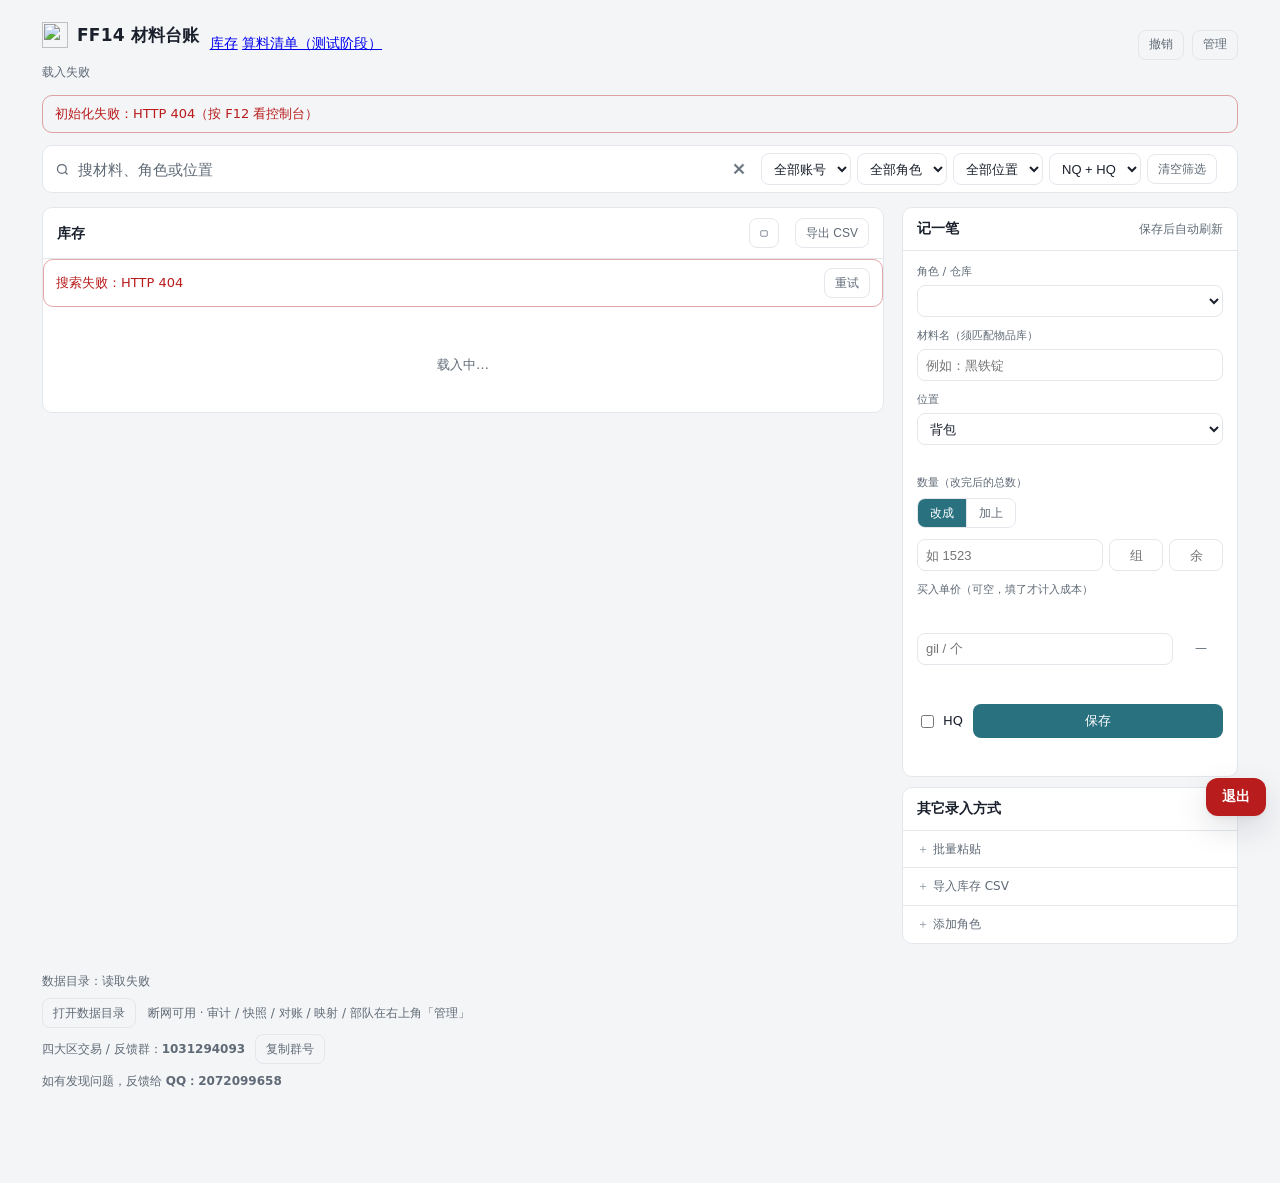
==== static/index.html @ bcb07122 "初始提交：v0.12.3" ====
<!DOCTYPE html>
<html lang="zh-CN">
<head>
<meta charset="utf-8" />
<meta name="viewport" content="width=device-width, initial-scale=1" />
<title>FF14 材料台账</title>
<link rel="icon" type="image/svg+xml" href="/logo-16.svg">
<link rel="alternate icon" href="/favicon.ico" sizes="16x16 32x32 48x48">
<style>
  :root {
    --bg: #f4f5f7;
    --panel: #ffffff;
    --panel-2: #eef1f4;
    --text: #1a202c;
    --muted: #5f6a76;
    --line: #e3e7ec;
    --accent: #2a7180;
    --accent-soft: #e9f3f5;
    --warn: #b45309;
    --warn-bg: #fdf5e9;
    --danger: #b91c1c;
    --ok: #15803d;
    --radius: 10px;
    --pop: 0 12px 32px rgba(15, 23, 42, .13), 0 2px 6px rgba(15, 23, 42, .06);
  }
  @media (prefers-color-scheme: dark) {
    :root {
      --bg: #111418;
      --panel: #181d23;
      --panel-2: #20262e;
      --text: #e7ebf0;
      --muted: #98a3b0;
      --line: #2a323b;
      --accent: #63b6c6;
      --accent-soft: #1c3138;
      --warn: #eab069;
      --warn-bg: #2b2318;
      --danger: #f2777a;
      --ok: #5cc98a;
      --pop: 0 14px 36px rgba(0, 0, 0, .55);
    }
  }

  button:focus-visible, summary:focus-visible, a:focus-visible {
    outline: 2px solid color-mix(in srgb, var(--accent) 70%, transparent);
    outline-offset: 2px;
  }

  * { box-sizing: border-box; }
  [hidden] { display: none !important; }
  html, body { margin: 0; }
  body {
    background: var(--bg); color: var(--text);
    font: 14px/1.55 "Microsoft YaHei", "微软雅黑", "PingFang SC", "Noto Sans CJK SC", system-ui, sans-serif;
    -webkit-font-smoothing: antialiased;
  }
  .wrap { max-width: 1240px; margin: 0 auto; padding: 22px 22px 90px; }

  /* ── header ─────────────────────────────────────── */
  .top { display: flex; align-items: baseline; gap: 10px; }
  .brand { display: inline-flex; align-items: center; gap: 9px; }
  .brand img { display: block; }
  .top h1 { font-size: 17px; font-weight: 650; margin: 0; letter-spacing: .2px; }
  .ver { font-size: 12px; color: var(--muted); }
  .top-actions { margin-left: auto; display: flex; gap: 8px; }
  .stats { font-size: 12px; color: var(--muted); margin: 3px 0 14px; }

  .banner {
    display: flex; align-items: center; gap: 12px; flex-wrap: wrap;
    background: var(--warn-bg); color: var(--warn);
    border: 1px solid color-mix(in srgb, var(--warn) 26%, transparent);
    border-radius: var(--radius); padding: 8px 12px; font-size: 13px; margin-bottom: 12px;
  }
  .banner button { margin-left: auto; }
  .banner.err { background: transparent; color: var(--danger);
    border-color: color-mix(in srgb, var(--danger) 38%, transparent); }

  /* ── command bar ────────────────────────────────── */
  .cmd {
    display: flex; flex-wrap: wrap; align-items: center; gap: 10px;
    background: var(--panel); border: 1px solid var(--line);
    border-radius: var(--radius); padding: 7px 10px 7px 12px;
  }
  .cmd .q { flex: 1 1 260px; display: flex; align-items: center; gap: 8px; min-width: 0; }
  .cmd .q svg { flex: 0 0 auto; color: var(--muted); }
  .cmd .q input {
    flex: 1; min-width: 0; border: 0; outline: 0; background: transparent;
    color: var(--text); font-size: 15px; padding: 6px 0;
  }
  .cmd .q input::placeholder { color: var(--muted); }
  .clear { border: 0; background: transparent; color: var(--muted); cursor: pointer;
    font-size: 15px; line-height: 1; padding: 4px; }
  .clear:hover { color: var(--text); }

  select, input[type=text], input[type=number], input[type=date], textarea {
    background: var(--panel); color: var(--text);
    border: 1px solid var(--line); border-radius: 8px;
    padding: 5px 8px; font-size: 13px; outline: none; height: 32px;
  }
  textarea { height: auto; line-height: 1.6; }
  select:focus, input:focus, textarea:focus { border-color: var(--accent); }
  .filters { display: flex; gap: 6px; align-items: center; flex-wrap: wrap; }
  .chip-hint { font-size: 12px; color: var(--muted); margin-left: auto; white-space: nowrap;
    font-variant-numeric: tabular-nums; }

  /* ── layout ─────────────────────────────────────── */
  .layout {
    display: grid; grid-template-columns: minmax(0, 1fr) 336px;
    gap: 18px; align-items: start; margin-top: 14px;
  }
  @media (max-width: 1120px) {
    .layout { grid-template-columns: minmax(0, 1fr); }
    .side { order: -1; }
  }

  .panel {
    background: var(--panel); border: 1px solid var(--line);
    border-radius: var(--radius); overflow: hidden;
  }
  .panel > .hd {
    display: flex; align-items: center; gap: 8px;
    padding: 10px 14px; border-bottom: 1px solid var(--line);
    font-size: 12px; color: var(--muted);
  }
  .panel > .hd b { font-size: 14px; color: var(--text); font-weight: 650; }
  .panel > .hd button { margin-left: auto; }

  .sub-hd { display: none; }

  /* 库存行：默认一行一个（两行卡片） */
  .cols-head { display: none; }
  .item-row {
    display: grid;
    grid-template-columns: minmax(0, 1fr) auto auto auto;
    grid-template-areas:
      "who who who qty"
      "loc hq age acts";
    gap: 3px 10px;
    align-items: center;
    padding: 9px 14px 10px;
  }
  .item-row .who {
    grid-area: who; font-size: 13px;
    overflow: hidden; text-overflow: ellipsis; white-space: nowrap;
  }
  .item-row > span:nth-child(2) { grid-area: loc; font-size: 12px; color: var(--muted); }
  .item-row .qty { grid-area: qty; justify-self: end; }
  .item-row > span:nth-child(4) { grid-area: hq; }
  .item-row > span:nth-child(5) { grid-area: age; font-size: 11px; justify-self: end; }
  .item-row .acts { grid-area: acts; justify-self: end; }
  .item-row.take-row { display: block; }

  /* 两栏模式：瀑布流，一排放两个材料 */
  body.layout-two #results {
    columns: 2; column-gap: 12px;
  }
  body.layout-two #results > .sub-hd,
  body.layout-two #results > .ops-legend,
  body.layout-two #results > .load-more,
  body.layout-two #results > .empty,
  body.layout-two #results > .char-row { column-span: all; }
  body.layout-two #results > .item {
    break-inside: avoid;
    margin: 0 0 12px;
  }
  body.layout-two .item {
    border: 1px solid var(--line); border-radius: 12px;
    overflow: hidden; background: var(--panel);
    display: flex; flex-direction: column;
  }
  body.layout-two .item-hd {
    flex-wrap: nowrap; height: 58px; overflow: hidden; align-items: center;
  }
  body.layout-two .item-hd .item-name {
    flex: 0 0 auto; white-space: nowrap;
  }
  body.layout-two .item-hd .cost-note {
    flex: 1 1 auto; min-width: 0; white-space: nowrap;
    overflow: hidden; text-overflow: ellipsis;
  }
  body.layout-two .item-hd .sum { flex: 0 0 auto; }
  body.layout-two .item-row { padding: 8px 12px; }
  body.layout-two .item-row .acts .mini { padding: 2px 6px; margin-left: 4px; }
  body.layout-two .item-row .qty b { font-size: 13px; }
  body.layout-two .item-name { font-size: 13px; }

  .item { border-bottom: 1px solid var(--line); }
  .item:last-child { border-bottom: 0; }

  .item-hd {
    display: flex; align-items: center; gap: 8px; padding: 9px 14px 8px;
    background: color-mix(in srgb, var(--panel-2) 52%, var(--panel));
  }
  .item-name { font-size: 14px; font-weight: 650; letter-spacing: .01em; white-space: nowrap; flex: 0 0 auto; max-width: 100%; }
  .icon { display: none; width: 28px; height: 28px; border-radius: 6px; flex: 0 0 auto; object-fit: cover; }
  .icon[src]:not([src=""]) { display: block; }

  .idchip {
    font-size: 11px; color: var(--muted); font-variant-numeric: tabular-nums;
    cursor: pointer; border-bottom: 1px dashed transparent; padding: 0 1px;
  }
  .idchip:hover { color: var(--accent); border-color: var(--accent); }
  .aliasbadge {
    font-size: 11px; color: var(--muted); background: transparent;
    border: 1px solid var(--line); border-radius: 999px; padding: 0 6px; line-height: 17px;
  }
  .badge {
    font-size: 11px; padding: 0 6px; line-height: 17px; border-radius: 999px;
    background: var(--accent-soft); color: var(--accent);
    border: 1px solid color-mix(in srgb, var(--accent) 28%, transparent);
  }
  .badge.nq { color: var(--muted); background: transparent; border-color: var(--line); }

  .sum { margin-left: auto; display: flex; flex-direction: column; align-items: flex-end; line-height: 1.15; }
  .sum b { font-size: 21px; font-weight: 650; letter-spacing: -.01em; font-variant-numeric: tabular-nums; }
  .sum i { font-size: 11px; font-style: normal; color: var(--muted); font-variant-numeric: tabular-nums; }

  .item-row { padding: 6px 14px; font-size: 14px; border-top: 1px solid var(--line); }
  .item-row:hover { background: color-mix(in srgb, var(--panel-2) 42%, var(--panel)); }
  .item-row .who { overflow: hidden; text-overflow: ellipsis; white-space: nowrap; }
  .tag-acc { color: var(--muted); font-size: 11px; }

  .qty { display: flex; flex-direction: column; align-items: flex-end; line-height: 1.2; min-width: 0; }
  .qty b { font-size: 14px; font-weight: 650; font-variant-numeric: tabular-nums; }
  .qty i { font-size: 11px; font-style: normal; color: var(--muted); font-variant-numeric: tabular-nums; }

  .stale { color: var(--warn); font-weight: 600; }
  .muted { color: var(--muted); }
  .nowrap { white-space: nowrap; }

  .acts { text-align: right; white-space: nowrap; }
  .item-row .acts { opacity: 1; }
  /* 删：常显，但保持克制；悬停才转淡红，点过一次进入待确认时整颗变红 */
  .item-row .acts .mini[data-del] { opacity: 1; }
  .item-row .acts .mini[data-del]:hover {
    color: var(--danger);
    border-color: color-mix(in srgb, var(--danger) 45%, transparent);
    background: color-mix(in srgb, var(--danger) 10%, transparent);
  }
  .item-row .acts .mini[data-del].danger {
    color: var(--danger);
    border-color: color-mix(in srgb, var(--danger) 55%, transparent);
    background: color-mix(in srgb, var(--danger) 14%, transparent);
  }
  button.mini {
    background: transparent; color: var(--muted); border: 1px solid var(--line);
    border-radius: 6px; padding: 2px 7px; font-size: 12px; line-height: 1.45;
    cursor: pointer; margin-left: 4px;
  }
  button.mini:hover { color: var(--text); border-color: color-mix(in srgb, var(--text) 24%, transparent); }
  button.mini.danger { color: var(--danger); border-color: color-mix(in srgb, var(--danger) 40%, transparent); }

  /* 行内动作：取是这一行的主操作（淡色块），改保持可读，删悬停才出 */
  .item-row .acts .mini {
    color: var(--text); background: var(--panel); border-color: var(--line);
    padding: 2px 7px; height: 26px; margin-left: 4px; font-weight: 500;
  }
  .item-row .acts .mini[data-take] {
    color: var(--accent); font-weight: 600;
    background: var(--accent-soft);
    border-color: color-mix(in srgb, var(--accent) 32%, transparent);
  }
  .item-row .acts .mini:hover {
    color: var(--accent); border-color: var(--accent); background: var(--accent-soft);
  }

  /* inline take editor (created by JS) */
  .item-row.take-row {
    display: flex; flex-wrap: wrap; gap: 10px; align-items: center;
    padding: 10px 14px; background: color-mix(in srgb, var(--panel-2) 60%, var(--panel));
  }
  .take-row .qty-row { display: flex; gap: 6px; align-items: center; }
  .take-row .qty-row input { width: 96px; }
  .take-row .qty-row input.qty-mini { width: 56px; text-align: center; }
  .take-row .acts { margin-left: auto; }
  .item-row.take-row { display: block; }
  .take-line1, .take-line2 { display: flex; flex-wrap: wrap; gap: 10px; align-items: center; }
  .take-line2 { margin-top: 8px; }
  .take-line2 input { flex: 1 1 220px; min-width: 180px; }

  .empty { padding: 34px 16px; text-align: center; color: var(--muted); font-size: 13px; line-height: 1.9; }
  .empty b { color: var(--text); }
  .suggest { display: flex; gap: 6px; flex-wrap: wrap; justify-content: center; margin-top: 12px; }
  .suggest button {
    background: var(--panel-2); color: var(--text); border: 1px solid var(--line);
    border-radius: 999px; padding: 4px 12px; cursor: pointer; font-size: 12px;
  }

  /* ── right column ───────────────────────────────── */
  .side { display: flex; flex-direction: column; gap: 10px; position: sticky; top: 14px; }
  .card { background: var(--panel); border: 1px solid var(--line); border-radius: var(--radius); }
  .card-hd {
    display: flex; align-items: center; gap: 8px;
    padding: 10px 14px; border-bottom: 1px solid var(--line);
  }
  .card-hd b { font-size: 14px; font-weight: 650; }
  .card-hd .chip-hint { margin-left: auto; }
  .form { display: flex; flex-direction: column; gap: 10px; padding: 12px 14px 14px; }
  .field { display: flex; flex-direction: column; gap: 5px; min-width: 0; }
  .field > label { font-size: 11px; color: var(--muted); }
  .field input, .field select { width: 100%; }
  .qty-row { display: flex; gap: 6px; align-items: center; }
  .qty-mode {
    display: inline-flex; align-self: flex-start; margin: 2px 0 6px;
    border: 1px solid var(--line); border-radius: 8px; overflow: hidden;
  }
  .qty-mode button {
    height: 28px; padding: 0 12px; border: 0; border-radius: 0;
    background: var(--panel); color: var(--muted); font-size: 12px; cursor: pointer;
  }
  .qty-mode button + button { border-left: 1px solid var(--line); }
  .qty-mode button.on { background: var(--accent); color: #fff; }
  .loc-row { display: flex; gap: 6px; align-items: center; }
  .loc-row select { flex: 1 1 auto; min-width: 0; }
  .loc-del {
    flex: 0 0 auto; height: 30px; padding: 0 10px;
    border: 1px solid var(--line); border-radius: 8px;
    background: var(--panel); color: var(--muted); font-size: 12px;
    cursor: pointer; transition: color .12s, border-color .12s, background .12s;
  }
  .loc-del:hover {
    color: var(--danger); border-color: var(--danger);
    background: color-mix(in srgb, var(--danger) 8%, transparent);
  }
  .loc-del[data-armed="1"] {
    color: #fff; background: var(--danger); border-color: var(--danger);
  }
  .qty-row input:first-child { flex: 1 1 auto; min-width: 0; }
  input.qty-mini { flex: 0 0 54px; width: 54px; text-align: center; padding-left: 4px; padding-right: 4px; }
  .row-2 { display: flex; align-items: center; gap: 10px; }
  .check { display: flex; gap: 6px; align-items: center; font-size: 13px; }
  .check input { width: auto; height: auto; }
  .hintline { font-size: 11px; color: var(--muted); min-height: 14px; line-height: 1.6; overflow-wrap: anywhere; }
  .hintline.warn { color: var(--warn); }
  .cost-preview {
    font-size: 12px; color: var(--muted); white-space: nowrap;
    font-variant-numeric: tabular-nums;
  }
  .cost-preview.ok { color: var(--text); }
  .cost-preview.bad { color: var(--warn); }
  .cost-note { font-size: 11px; color: var(--muted); font-variant-numeric: tabular-nums; cursor: pointer; }
  .cost-note:hover { text-decoration: underline; text-underline-offset: 2px; }
  .cost-note b { color: var(--accent); font-weight: 650; }
  .cost-note.empty { color: var(--muted); opacity: 1; }
  .safety-row { display: flex; gap: 8px; align-items: center; flex-wrap: wrap; padding: 8px 0; border-top: 1px solid var(--line); }
  .safety-row:first-child { border-top: 0; }
  .safety-row .s-nm { flex: 1 1 150px; min-width: 0; overflow: hidden; text-overflow: ellipsis; white-space: nowrap; }
  .safety-row .s-qty { color: var(--muted); font-variant-numeric: tabular-nums; white-space: nowrap; }
  .safety-row input { width: 88px; text-align: right; }
  .safety-empty { color: var(--muted); padding: 12px 0; }
  .safety-tag { font-size: 11px; padding: 0 6px; border-radius: 999px; border: 1px solid currentColor; white-space: nowrap; }
  .safety-tag.empty { color: var(--danger); }
  .safety-tag.low { color: var(--warn); }
  .safety-tag.ok { color: var(--ok); }
  .cost-edit input {
    width: 66px; height: 22px; padding: 0 5px; text-align: right;
    font: inherit; font-size: 11px; border-radius: 5px;
    border: 1px solid var(--accent); background: var(--panel); color: var(--text);
  }

  /* 买入批次明细（材料头展开） */
  .batch-row {
    background: color-mix(in srgb, var(--panel-2) 36%, var(--panel));
    border-top: 1px solid var(--line);
  }
  .batch-line {
    display: grid; grid-template-columns: 92px minmax(0, 1fr) 130px 108px 44px;
    gap: 10px; align-items: center;
    padding: 6px 14px 6px 30px; font-size: 13px;
    border-top: 1px solid color-mix(in srgb, var(--line) 60%, transparent);
  }
  .batch-line:first-child { border-top: 0; }
  .batch-date { color: var(--muted); font-variant-numeric: tabular-nums; }
  .batch-qty { font-variant-numeric: tabular-nums; }
  .batch-sum { text-align: right; font-variant-numeric: tabular-nums; color: var(--accent); }
  .batch-where { font-size: 12px; overflow: hidden; text-overflow: ellipsis; white-space: nowrap; }
  .batch-line .mini { margin-left: 0; }

  /* 买入批次明细（材料头展开） */
  .batch-row {
    background: color-mix(in srgb, var(--panel-2) 36%, var(--panel));
    border-top: 1px solid var(--line);
  }
  .batch-line {
    display: grid; grid-template-columns: 92px minmax(0, 1fr) 130px 108px 44px;
    gap: 10px; align-items: center;
    padding: 6px 14px 6px 30px; font-size: 13px;
    border-top: 1px solid color-mix(in srgb, var(--line) 60%, transparent);
  }
  .batch-line:first-child { border-top: 0; }
  .batch-date { color: var(--muted); font-variant-numeric: tabular-nums; }
  .batch-qty { font-variant-numeric: tabular-nums; }
  .batch-sum { text-align: right; font-variant-numeric: tabular-nums; color: var(--accent); }
  .batch-where { font-size: 12px; overflow: hidden; text-overflow: ellipsis; white-space: nowrap; }
  .batch-line .mini { margin-left: 0; }

  button.primary {
    background: var(--accent); color: #fff; border: 0; border-radius: 8px;
    padding: 0 16px; cursor: pointer; font-size: 13px; height: 34px; flex: 1;
  }
  button.primary:hover { filter: brightness(1.06); }
  button.primary:disabled { opacity: .5; cursor: default; }
  button.ghost {
    background: transparent; color: var(--muted); border: 1px solid var(--line);
    border-radius: 8px; padding: 0 10px; height: 30px; cursor: pointer; font-size: 12px;
  }
  button.ghost:hover { color: var(--text); border-color: color-mix(in srgb, var(--text) 22%, transparent); }

  details.box { border-top: 1px solid var(--line); }
  details.box:first-of-type { border-top: 0; }
  details.box > summary {
    cursor: pointer; padding: 9px 14px; font-size: 12px; color: var(--muted);
    list-style: none;
  }
  details.box > summary::-webkit-details-marker { display: none; }
  details.box > summary::before { content: "＋ "; opacity: .7; }
  details.box[open] > summary { color: var(--text); background: color-mix(in srgb, var(--panel-2) 40%, var(--panel)); }
  details.box > .form, details.box > .form-pad { padding: 12px 14px 14px; }

  /* ── suggestion dropdown ────────────────────────── */
  .sugg-wrap { position: relative; }
  .sugg-list {
    position: absolute; left: 0; right: 0; top: calc(100% + 4px); z-index: 15;
    background: var(--panel); border: 1px solid var(--line); border-radius: 8px;
    box-shadow: var(--pop); max-height: 260px; overflow: auto; display: none;
  }
  .sugg-row { padding: 7px 10px; cursor: pointer; font-size: 13px; display: flex; gap: 8px; align-items: center; }
  .sugg-row:hover, .sugg-row.active { background: color-mix(in srgb, var(--panel-2) 70%, var(--panel)); }
  .sugg-row .sid { margin-left: auto; font-size: 11px; color: var(--muted); font-variant-numeric: tabular-nums; }

  /* ── management drawer ──────────────────────────── */
  .drawer-mask {
    position: fixed; inset: 0; background: rgba(15, 23, 42, .3);
    opacity: 0; pointer-events: none; transition: opacity .16s; z-index: 40;
  }
  body.manage-open .drawer-mask { opacity: 1; pointer-events: auto; }
  .drawer {
    position: fixed; top: 0; right: 0; height: 100vh; width: min(760px, 94vw);
    background: var(--bg); border-left: 1px solid var(--line);
    transform: translateX(101%); transition: transform .18s ease; overflow: auto; z-index: 41;
    padding: 0 20px 40px;
  }
  body.manage-open .drawer { transform: none; }
  .drawer-hd {
    position: sticky; top: 0; z-index: 2; display: flex; align-items: center; gap: 10px;
    padding: 14px 0 12px; background: var(--bg); border-bottom: 1px solid var(--line);
    margin-bottom: 14px;
  }
  .drawer-hd b { font-size: 15px; font-weight: 650; }
  .drawer-hd button { margin-left: auto; }
  .drawer-body > * + * { margin-top: 12px; }
  .drawer .panel { background: var(--panel); }
  .manage-tabs {
    position: sticky; top: 52px; z-index: 2; display: flex; gap: 4px; flex-wrap: wrap;
    padding: 8px 0; margin: 0 0 12px; background: var(--bg); border-bottom: 1px solid var(--line);
  }
  .manage-tabs button {
    height: 32px; padding: 0 14px; border-radius: 999px; border: 1px solid transparent;
    background: transparent; color: var(--muted); font: inherit; font-size: 13px; cursor: pointer;
  }
  .manage-tabs button:hover { background: var(--accent-soft); color: var(--accent); }
  .manage-tabs button.on {
    background: var(--accent-soft); color: var(--accent); border-color: color-mix(in srgb, var(--accent) 28%, transparent);
    font-weight: 600;
  }
  [data-manage-tab][hidden] { display: none !important; }

  /* ── tables / audit ─────────────────────────────── */
  table { width: 100%; border-collapse: collapse; font-size: 14px; }
  th, td { text-align: left; padding: 8px 14px; border-bottom: 1px solid var(--line); }
  th { color: var(--muted); font-weight: 500; font-size: 11px; }
  td.qty, td.num { font-variant-numeric: tabular-nums; font-weight: 650; text-align: right; }
  tr:last-child td { border-bottom: 0; }

  .audit-head, .audit-row {
    display: grid; gap: 10px; align-items: center;
    grid-template-columns: minmax(0, 1.2fr) 100px 100px 84px 84px 108px minmax(0, 1.5fr);
  }
  .audit-head { padding: 7px 14px; font-size: 11px; color: var(--muted); border-bottom: 1px solid var(--line); }
  .audit-row { padding: 8px 14px; font-size: 14px; border-top: 1px solid var(--line); }
  .audit-row:hover { background: color-mix(in srgb, var(--panel-2) 42%, var(--panel)); }
  .audit-row > *:last-child { overflow: hidden; text-overflow: ellipsis; white-space: nowrap; }
  .audit-head .num, .audit-row .num { text-align: right; font-variant-numeric: tabular-nums; }
  .audit-row .net-pos { color: var(--ok); font-weight: 650; }
  .audit-row .net-neg { color: var(--danger); font-weight: 650; }

  /* 最近操作：容器一窄就整行换行，避免文字被挤成一字一列 */
  #log-body > div[data-ledger] { flex-wrap: wrap; row-gap: 2px; }
  #log-body > div[data-ledger] > span:nth-child(4) {
    flex: 1 1 240px !important; min-width: 0; overflow-wrap: anywhere;
  }
  #log-body > div[data-ledger] > span:nth-child(8) { flex: 0 0 auto !important; }
  #log-body > div[data-ledger] > span:nth-child(8):empty { display: none; }

  /* 出库备注：做成小标签，别再用灰字（太不显眼） */
  .ledger-note {
    display: inline-block; max-width: 240px;
    padding: 1px 8px; border-radius: 999px;
    border: 1px solid var(--line);
    background: color-mix(in srgb, var(--panel-2) 65%, var(--panel));
    color: var(--text); font-size: 12px; line-height: 18px;
    white-space: nowrap; overflow: hidden; text-overflow: ellipsis;
    vertical-align: middle;
  }

  /* ── misc panels in drawer ──────────────────────── */
  .form-grid {
    display: grid; grid-template-columns: repeat(auto-fit, minmax(150px, 1fr));
    gap: 10px; padding: 12px 14px; align-items: end;
  }
  .form-grid .field > label { font-size: 11px; color: var(--muted); }
  .hint-field { grid-column: 1 / -1; }
  .key-row { display: flex; gap: 10px; align-items: center; padding: 4px 0; font-size: 13px; }
  .key-row > span:first-child { flex: 1; }
  code.badge { font-family: inherit; }

  .sr-only {
    position: absolute; width: 1px; height: 1px; padding: 0; margin: -1px;
    overflow: hidden; clip: rect(0, 0, 0, 0); white-space: nowrap; border: 0;
  }
  .exit-btn {
    position: fixed; right: 14px; bottom: 84px; z-index: 55;
    padding: 10px 16px; border-radius: 12px; border: 0;
    background: var(--danger); color: #fff; font-size: 14px; font-weight: 700;
    cursor: pointer; box-shadow: var(--pop);
  }
  .exit-btn.armed { background: var(--danger); outline: 2px solid var(--danger); outline-offset: 3px; }
  .exit-btn:disabled { opacity: .7; cursor: default; }
  .toast {
    position: fixed; left: 50%; bottom: 44px; transform: translateX(-50%);
    background: var(--text); color: var(--bg); padding: 8px 16px;
    border-radius: 999px; font-size: 13px; opacity: 0; transition: opacity .2s;
    pointer-events: none; max-width: 88vw; text-align: center; z-index: 60;
    box-shadow: var(--pop);
  }
  .toast.show { opacity: .95; }

  /* ── modals kept from original ──────────────────── */
  .picker-mask {
    position: fixed; inset: 0; background: rgba(0, 0, 0, .35);
    display: none; align-items: center; justify-content: center; z-index: 50;
  }
  .picker-box {
    background: var(--panel); border: 1px solid var(--line); border-radius: var(--radius);
    width: min(560px, 92vw); padding: 14px; box-shadow: var(--pop);
  }
  .picker-title { font-size: 12px; color: var(--muted); margin-bottom: 8px; }
  .picker-row { display: flex; gap: 8px; align-items: center; padding: 7px 8px; border-radius: 8px; cursor: pointer; font-size: 13px; }
  .picker-row:hover { background: color-mix(in srgb, var(--panel-2) 70%, var(--panel)); }
  .picker-hr { margin: 10px 0; border-top: 1px solid var(--line); }
  #picker-list { max-height: 260px; overflow: auto; margin-top: 8px; }

  /* ── 数据急救 ──────────────────────────────────── */
  .guard-path { word-break: break-all; line-height: 1.6; }
  .guard-meta { margin-top: 3px; color: var(--muted); font-size: 12px; }
  .guard { padding: 12px 14px; display: flex; flex-direction: column; gap: 10px; }
  .guard-info { font-size: 12px; color: var(--muted); line-height: 1.9; }
  .guard-info b { color: var(--text); font-weight: 600; }
  .guard-row { display: flex; align-items: center; gap: 10px; flex-wrap: wrap; font-size: 12px; }
  .guard-note {
    font-size: 11px; color: var(--warn); background: var(--warn-bg);
    border: 1px solid color-mix(in srgb, var(--warn) 22%, transparent);
    border-radius: 8px; padding: 7px 10px; line-height: 1.7;
  }
  .guard-preview { border: 1px solid var(--line); border-radius: 8px; overflow: hidden; }
  .guard-preview th, .guard-preview td { padding: 6px 10px; font-size: 12px; }
  .guard-preview td.num, .guard-preview th.num { text-align: right; font-variant-numeric: tabular-nums; }
  .guard-warn-item { padding: 6px 10px; font-size: 12px; color: var(--danger); border-top: 1px solid var(--line); }
  .guard-actions { display: flex; gap: 8px; align-items: center; }
  .guard-actions .primary { flex: 0 0 auto; height: 32px; }
  .guard-actions .ghost { height: 32px; }
  .guard-good { color: var(--ok); }
  .guard-bad { color: var(--danger); }
  button.primary.danger { background: var(--danger); }

  /* ── 部队 ──────────────────────────────────────── */
  .fc-new { display: flex; gap: 8px; padding: 10px 14px; border-top: 1px solid var(--line); flex-wrap: wrap; }
  .fc-new input { flex: 1 1 140px; min-width: 0; }
  .fc-item { border-top: 1px solid var(--line); }
  .fc-item:first-child { border-top: 0; }
  .fc-hd { display: flex; align-items: center; gap: 8px; padding: 9px 14px; font-size: 13px; flex-wrap: wrap; }
  .fc-hd b { font-size: 14px; font-weight: 650; }
  .fc-hd .mini { margin-left: 0; }
  .fc-hd .spacer { margin-left: auto; }
  .fc-members { padding: 0 14px 8px; font-size: 12px; color: var(--muted); }
  .member-chip {
    display: inline-flex; align-items: center; gap: 2px; margin: 0 6px 4px 0;
    padding: 1px 3px 1px 8px; border: 1px solid var(--line); border-radius: 999px;
    font-size: 12px; color: var(--text); background: var(--panel);
  }
  .chip-x {
    border: 0; background: transparent; color: var(--muted); cursor: pointer;
    font-size: 11px; line-height: 1; padding: 2px 3px;
  }
  .chip-x:hover { color: var(--danger); }
  .fc-join { display: flex; gap: 8px; align-items: center; padding: 0 14px 10px; font-size: 12px; }
  .fc-join select { max-width: 220px; }
  .fc-rename { display: flex; gap: 8px; align-items: center; padding: 2px 14px 10px; }
  .fc-rename input { flex: 1 1 160px; }

  .merge-group { border-top: 1px solid var(--line); }
  .merge-group:first-of-type { border-top: 0; }
  .merge-hd {
    display: flex; align-items: center; gap: 8px; padding: 8px 14px; font-size: 13px;
    background: color-mix(in srgb, var(--panel-2) 46%, var(--panel));
  }
  .merge-row {
    display: grid; grid-template-columns: minmax(0, 1fr) 90px 120px;
    gap: 8px; padding: 6px 14px; font-size: 13px; align-items: center;
  }
  .merge-row .num { text-align: right; font-variant-numeric: tabular-nums; }
  .merge-final {
    display: flex; gap: 8px; align-items: center; padding: 8px 14px;
    border-top: 1px dashed var(--line); font-size: 12px; color: var(--muted);
  }
  .merge-final input {
    width: 120px; text-align: right; font-variant-numeric: tabular-nums;
    color: var(--text); border-color: var(--accent);
  }

  /* ── 成本总览 ─────────────────────────────────── */
  .cost-head, .cost-row {
    display: grid; grid-template-columns: minmax(0, 1fr) 110px 96px 130px;
    gap: 10px; align-items: center;
  }
  .cost-head {
    padding: 7px 14px; font-size: 11px; color: var(--muted);
    border-bottom: 1px solid var(--line);
  }
  .cost-row { padding: 8px 14px; font-size: 14px; border-top: 1px solid var(--line); }
  .cost-row:hover { background: color-mix(in srgb, var(--panel-2) 42%, var(--panel)); }
  .cost-head .num, .cost-row .num { text-align: right; font-variant-numeric: tabular-nums; }
  .cost-row .avg { text-align: right; color: var(--accent); font-weight: 650; font-variant-numeric: tabular-nums; }

  /* ── 数量内联编辑 ─────────────────────────────── */
  .qty { cursor: text; }
  .qty:hover b { text-decoration: underline dotted; }
  .inline-qty {
    width: 100%; text-align: right; font: inherit; font-weight: 650;
    padding: 2px 6px; height: 26px; border-radius: 6px;
    border: 1px solid var(--accent); background: var(--panel); color: var(--text);
  }

  /* ── 未确认库存 ───────────────────────────────── */
  .stats-link { color: var(--warn); text-decoration: none; border-bottom: 1px dashed currentColor; cursor: pointer; }
  .stats-link:hover { color: var(--text); }

  /* 未确认列表可能很长：限高 + 内部滚动，避免把抽屉撑成一条长河 */
  #pending-body { max-height: min(56vh, 520px); overflow: auto; }

  .pd-head {
    display: flex; align-items: center; gap: 8px; padding: 9px 14px; font-size: 14px;
    background: color-mix(in srgb, var(--panel-2) 46%, var(--panel));
  }
  .pd-total { margin-left: auto; font-weight: 650; font-variant-numeric: tabular-nums; }
  .pd-row {
    display: grid; grid-template-columns: minmax(0, 1fr) 90px 140px;
    gap: 10px; align-items: center; padding: 8px 14px; font-size: 13px;
    border-top: 1px solid var(--line);
  }
  .pd-row:hover { background: color-mix(in srgb, var(--panel-2) 36%, var(--panel)); }
  .pd-meta { overflow: hidden; text-overflow: ellipsis; white-space: nowrap; }
  .pd-meta .muted { font-size: 12px; }
  .pd-qty { text-align: right; font-variant-numeric: tabular-nums; font-weight: 650; }
  .pd-acts { text-align: right; white-space: nowrap; }
  .pd-acts .mini { margin-left: 6px; }
  .pd-form {
    display: flex; gap: 8px; align-items: center; flex-wrap: wrap;
    padding: 9px 14px 11px; font-size: 12px;
    border-top: 1px dashed var(--line);
    background: color-mix(in srgb, var(--panel-2) 30%, var(--panel));
  }
  .pd-form .pd-warn { color: var(--warn); font-size: 11px; flex-basis: 100%; }
  .pd-form select { max-width: 170px; }
  .pd-form input[type=text] { width: 180px; }
  .pd-form .mini { margin-left: 0; }

  .ops-legend { padding: 6px 14px 2px; font-size: 11px; color: var(--muted); }
  .help-list {
    display: grid; grid-template-columns: 66px minmax(0, 1fr);
    gap: 8px 14px; padding: 10px 14px 12px; font-size: 13px; line-height: 1.65;
  }
  .help-list > b { font-weight: 650; }
  .help-list > span { color: var(--text); }
  .help-list > span b { font-weight: 700; }
  .move-form {
    display: flex; gap: 8px; align-items: center; flex-wrap: wrap;
    padding: 10px 14px; font-size: 12px;
    border-top: 1px dashed var(--line);
    background: color-mix(in srgb, var(--panel-2) 30%, var(--panel));
  }
  .move-form select { max-width: 170px; }
  .move-form input[type=text] { width: 110px; }
  .move-form input.qty-mini { width: 64px; }
  .move-form .mv-total-wrap { display: inline-flex; align-items: center; gap: 6px; }
  .move-form .mv-parts { display: inline-flex; align-items: center; gap: 6px; }
  .move-form .mv-suffix { color: var(--muted); font-size: 11px; }
  .move-form input.bad { border-color: var(--danger); }
  .move-form .mv-hint { color: var(--muted); font-size: 11px; }
  .move-form .mv-over { color: var(--danger); font-size: 11px; }
  .move-form .warn { color: var(--warn); font-size: 11px; flex-basis: 100%; }

  /* 隐藏成本（截图分享用）：只影响显示，不影响数据 */
  body.hide-cost .cost-note,
  body.hide-cost #cost-panel,
  body.hide-cost #price-field,
  body.hide-cost #rec-cost,
  body.hide-cost .batch-line { display: none !important; }

  footer { margin-top: 26px; font-size: 12px; color: var(--muted); line-height: 1.9; }
  #foot-path { overflow-wrap: anywhere; }   /* 320px 下长路径不撑破页面 */

  /* character rows (searching a character) */
  .char-row {
    display: flex; align-items: center; gap: 10px;
    padding: 9px 14px; border-top: 1px solid var(--line); font-size: 14px;
  }
  .char-row .sum b { font-size: 15px; }

  .filter-toggle { display: none; }

  /* 小图标按钮（布局切换） */
  .icon-btn {
    display: inline-flex; align-items: center; justify-content: center;
    width: 30px; height: 26px; padding: 0; color: var(--muted);
  }
  .icon-btn:hover { color: var(--accent); }
  .icon-btn svg { display: block; }
  /* 布局按钮和导出按钮并排靠右，不要各占一个 auto 边距 */
  .panel > .hd button.icon-btn { margin-left: auto; }
  .panel > .hd button.icon-btn + button { margin-left: 8px; }

  .load-more {
    display: flex; align-items: center; justify-content: center; gap: 10px;
    padding: 14px; border-top: 1px solid var(--line);
  }
  .load-more .muted { font-size: 12px; }

  /* 回到顶部 */
  .to-top {
    position: fixed; right: 18px; bottom: 18px; z-index: 30;
    width: 42px; height: 42px; border-radius: 50%;
    border: 1px solid var(--line); background: var(--panel); color: var(--text);
    font-size: 18px; line-height: 1; cursor: pointer; display: none;
    box-shadow: 0 4px 14px rgba(15, 23, 42, .12);
  }
  .to-top.show { display: block; }
  .to-top:hover { border-color: var(--accent); color: var(--accent); }

  @media (max-width: 720px) {
    /* 手机上收小、上移、略透明，少挡表单 */
    .to-top {
      width: 38px; height: 38px; right: 12px; bottom: 26px;
      font-size: 16px; opacity: .92;
      box-shadow: 0 3px 10px rgba(15, 23, 42, .14);
    }
  }

  .snap-row {
    display: flex; gap: 10px; align-items: center; flex-wrap: wrap;
    padding: 7px 14px; border-bottom: 1px solid var(--line);
  }
  .snap-row .snap-time { flex: 0 0 102px; }
  .snap-row .snap-size { flex: 0 0 66px; }
  .snap-row .snap-note { flex: 1 1 200px; min-width: 0; }
  .snap-row .snap-acts { display: flex; gap: 6px; margin-left: auto; }

  /* ── 手机布局（≤720px）────────────────────────── */
  @media (max-width: 720px) {
    /* 顺序：库存列表在前，记一笔在后 */
    .side { order: 0; }

    header.top { padding-left: 14px; padding-right: 14px; gap: 6px; }
    header.top h1 { font-size: 17px; white-space: nowrap; }
    header.top .ver { font-size: 11px; }
    .top-actions .ghost { white-space: nowrap; padding: 5px 10px; font-size: 13px; }
    .stats { padding-left: 14px; padding-right: 14px; }

    /* 搜索区：搜索框 + 筛选按钮，筛选默认收起 */
    .cmd { padding: 6px 8px; gap: 8px; align-items: center; }
    /* 搜索框和筛选按钮同高，避免按钮看起来偏高 */
    .cmd .q { min-height: 40px; }
    /* 用 button.ghost.filter-toggle 提高优先级，压过 button.ghost 的 30px */
    button.ghost.filter-toggle {
      display: inline-flex; align-items: center; justify-content: center;
      align-self: center; line-height: 1;
      height: 40px; padding: 0 14px; border-radius: 10px;
    }
    /* 计数单独占一行，靠右 */
    #result-count { flex: 1 1 100%; text-align: right; }
    .cmd .filters { display: none; }
    .cmd .filters.open { display: flex; flex-wrap: wrap; width: 100%; }
    .cmd .filters.open select { flex: 1 1 calc(50% - 6px); min-width: 0; }
    #result-count { flex: 1 1 100%; text-align: right; }

    /* 隐藏表格头，行改成两行卡片 */
    .cols-head { display: none; }
    .ops-legend { padding: 6px 12px 0; }

    .item-row:not(.take-row) {
      display: flex; flex-wrap: wrap; align-items: center;
      gap: 2px 10px; padding: 9px 12px 10px;
    }
    .item-row:not(.take-row) .who { flex: 1 1 100%; font-size: 13px; }
    .item-row:not(.take-row) > span:nth-child(2) {
      flex: 0 1 auto; font-size: 12px; color: var(--muted);
    }
    .item-row:not(.take-row) > .qty { flex: 0 0 auto; margin-left: auto; }
    .item-row:not(.take-row) > span:nth-child(4) { flex: 0 0 auto; }
    .item-row:not(.take-row) > span:nth-child(5) { flex: 0 0 auto; font-size: 11px; }
    .item-row:not(.take-row) .acts {
      flex: 1 1 100%; justify-content: flex-end; margin-top: 6px;
    }
    .item-row .acts .mini { height: 38px; padding: 6px 16px; font-size: 13px; margin-left: 8px; }

    /* 表格化的面板同步变单列：只留「材料 + 关键数字」 */
    .cost-head, .cost-row { grid-template-columns: minmax(0, 1fr) auto; }
    .cost-head > *:nth-child(2), .cost-head > *:nth-child(3),
    .cost-row > *:nth-child(2), .cost-row > *:nth-child(3) { display: none; }

    .audit-head, .audit-row { grid-template-columns: minmax(0, 1fr) auto; }
    .audit-head > *:nth-child(2), .audit-head > *:nth-child(3),
    .audit-head > *:nth-child(4), .audit-head > *:nth-child(5),
    .audit-head > *:nth-child(7),
    .audit-row > *:nth-child(2), .audit-row > *:nth-child(3),
    .audit-row > *:nth-child(4), .audit-row > *:nth-child(5),
    .audit-row > *:nth-child(7) { display: none; }

    /* 抽屉占满 */
    .drawer { width: 100vw; }

    /* 表单在手机上单列、输入更好点 */
    .side .panel { margin-top: 12px; }
    .qty-row { flex-wrap: wrap; }
    .qty-row input { width: 100%; }
    .qty-row input.qty-mini { width: calc(50% - 4px); }
    .move-form input[type=text] { width: 100%; }
    .move-form .mv-total-wrap { flex: 1 1 100%; }
    .move-form .mv-total-wrap input[type=text] { flex: 1 1 auto; width: auto; }
    .move-form .mv-parts { flex: 1 1 100%; }
    .move-form select { max-width: 100%; flex: 1 1 140px; }

    /* 手机上没填单价时不留一个孤零零的「—」 */
    .cost-preview.empty { display: none; }
    #row-mode-btn { display: none; }

    /* 快照行：备注和按钮各占一整行，别挤成竖排 */
    .snap-row .snap-note { flex: 1 1 100%; order: 5; }
    .snap-row .snap-behind { flex: 1 1 100%; order: 6; }
    .snap-row .snap-acts {
      flex: 1 1 100%; order: 7; justify-content: flex-end; margin-left: 0;
      flex-wrap: wrap;
    }

    /* 名字映射：输入框各占一行 */
    .map-add input { flex: 1 1 100% !important; }
    .map-add button { flex: 1 1 100%; }
  }
</style>
<link rel="stylesheet" href="/pagenav.css">
</head>
<body>
<div class="wrap">
  <header class="top">
    <div class="brand">
      <picture>
        <source media="(prefers-color-scheme: dark)" srcset="/logo-dark.svg">
        <img src="/logo.svg" width="26" height="26" alt="">
      </picture>
      <h1>FF14 材料台账</h1>
    </div>
    <nav class="pagenav" aria-label="页面切换">
      <a href="/" class="on" aria-current="page" title="库存（Alt+1）">库存</a>
      <a href="/calculator.html" title="算料清单（测试阶段）">算料清单（测试阶段）</a>
    </nav>
    <span class="ver" id="ver"></span>
    <div class="top-actions">
      <button class="ghost" id="safety-badge" hidden title="全仓合计（含 HQ/NQ，不含未确认库存）">安全线内</button>
      <button class="ghost" id="btn-undo" title="撤销上一步（Ctrl+Z）">撤销</button>
      <button class="ghost" type="button" onclick="document.body.classList.add('manage-open')">管理</button>
    </div>
  </header>
  <div class="stats" id="stats">载入中…</div>

  <div class="banner err" id="boot-error" style="display:none">
    <span id="boot-error-text"></span>
  </div>

  <div class="banner" id="demo-banner" style="display:none">
    <span>当前显示的是<b>示例数据</b>，用于验证界面。开始记账前请清除。</span>
    <button class="ghost" id="btn-clear-demo">清除示例数据</button>
  </div>

  <div class="cmd">
    <div class="q">
      <svg width="15" height="15" viewBox="0 0 24 24" fill="none" stroke="currentColor" stroke-width="2" aria-hidden="true"><circle cx="11" cy="11" r="7"></circle><path d="M20 20l-3.6-3.6"></path></svg>
      <input id="q" type="text" autocomplete="off" autofocus placeholder="搜材料、角色或位置" />
      <button class="clear" id="btn-clear-q" title="清空" type="button">✕</button>
    </div>
    <button class="ghost filter-toggle" id="filter-toggle" type="button">筛选</button>
    <div class="filters">
      <select id="f-account" aria-label="筛选账号"><option value="">全部账号</option></select>
      <select id="f-character" aria-label="筛选角色"><option value="">全部角色</option></select>
      <select id="f-location" aria-label="筛选位置"><option value="">全部位置</option></select>
      <select id="f-hq" aria-label="筛选品质">
        <option value="">NQ + HQ</option>
        <option value="0">只看 NQ</option>
        <option value="1">只看 HQ</option>
      </select>
      <button class="ghost" id="btn-reset-filters" type="button">清空筛选</button>
    </div>
    <span class="chip-hint" id="result-count"></span>
  </div>

  <div class="panel" id="unmapped-panel" style="display:none;margin-top:12px">
    <div class="hd"><b>未收录的材料</b><span id="unmapped-count"></span>
      <button class="ghost" type="button" onclick="document.body.classList.add('manage-open'); if (window.showManageTab) window.showManageTab('data', document.getElementById('map-panel'))">去绑定</button>
    </div>
    <div id="unmapped-list"></div>
  </div>

  <div class="layout">
    <main>
      <section class="panel" id="result-panel">
        <div class="hd"><b>库存</b><span id="panel-hint"></span>
          <button class="ghost icon-btn" id="row-mode-btn" type="button" title="切换一排 / 两排" aria-label="切换布局"></button>
          <button class="ghost" id="export-stock">导出 CSV</button>
        </div>
        <div class="banner err" id="search-error" role="alert" aria-atomic="true" hidden>
          <span id="search-error-text"></span>
          <button type="button" class="ghost" id="search-error-retry">重试</button>
        </div>
        <div id="results"><div class="empty">载入中…</div></div>
      </section>
    </main>

    <aside class="side">
      <div class="card" id="rec-box">
        <div class="card-hd"><b>记一笔</b><span class="chip-hint">保存后自动刷新</span></div>
        <div class="form">
          <div class="field">
            <label>角色 / 仓库</label>
            <select id="rec-character" aria-label="角色 / 仓库"></select>
          </div>
          <div class="field sugg-wrap">
            <label>材料名（须匹配物品库）</label>
            <input id="rec-item" type="text" placeholder="例如：黑铁锭" autocomplete="off" />
            <div class="sugg-list" id="item-sugg"></div>
          </div>
          <div class="field">
            <label>位置</label>
            <div class="loc-row">
              <select id="rec-location" aria-label="位置"></select>
              <button type="button" class="loc-del" id="rec-loc-del" hidden
                      title="把库存转入未确认库存（会先打快照）">删</button>
            </div>
            <div class="hintline" id="loc-del-hint"></div>
          </div>
          <div class="field">
            <label id="rec-qty-label">数量（改完后的总数）</label>
            <div class="qty-mode" role="group" aria-label="数量录入方式">
              <button type="button" data-qmode="set" class="on" aria-pressed="true">改成</button>
              <button type="button" data-qmode="add" aria-pressed="false">加上</button>
            </div>
            <div class="qty-row">
              <input id="rec-total" type="text" inputmode="numeric" value="" placeholder="如 1523" aria-label="数量" />
              <input id="rec-group" type="text" inputmode="numeric" placeholder="组" class="qty-mini" aria-label="组" />
              <input id="rec-rest" type="text" inputmode="numeric" placeholder="余" class="qty-mini" aria-label="余" />
            </div>
          </div>
          <div class="field" id="price-field">
            <label>买入单价（可空，填了才计入成本）</label>
            <div class="qty-row">
              <input id="rec-price" type="text" placeholder="gil / 个" aria-label="买入单价" />
              <span class="cost-preview empty" id="rec-cost">—</span>
            </div>
          </div>
          <div class="row-2">
            <label class="check"><input id="rec-hq" type="checkbox" /> HQ</label>
            <button class="primary" id="btn-save">保存</button>
          </div>
          <div class="hintline" id="rec-hint"></div>
          <div class="banner err" id="form-error" role="alert" aria-atomic="true" hidden>
            <span id="form-error-text"></span>
            <button type="button" class="ghost" id="form-error-retry">重试</button>
            <button type="button" class="ghost" id="form-error-close" aria-label="关闭错误提示">×</button>
          </div>
        </div>
      </div>

      <div class="card">
        <div class="card-hd"><b>其它录入方式</b></div>

        <details class="box" id="batch-box">
          <summary>批量粘贴</summary>
          <div class="form-pad">
            <div class="filters" style="margin-bottom:8px">
              <select id="batch-character"></select>
              <select id="batch-location"></select>
              <label class="check" title="勾上后每行按增量累加；不勾是覆盖同格数量">
                <input id="batch-add-mode" type="checkbox" /> 按增量累加
              </label>
              <button class="primary" id="batch-run" style="flex:0 0 auto">开始导入</button>
            </div>
            <textarea id="batch-text" rows="6" style="width:100%;font-family:inherit;font-size:13px;padding:8px;border-radius:8px;border:1px solid var(--line);background:var(--panel);color:var(--text)" placeholder="一行一条：材料名 数量 [位置] [hq]&#10;黑铁锭 1组524&#10;亚麻 300 雇员1&#10;黄铜锭 60 hq&#10;&#10;规则：# 开头是注释；位置可省（默认取左边选的位置）；末尾加 hq 表示高品质"></textarea>
            <div class="hintline" id="batch-mode-hint" style="color:var(--warn);margin-top:6px">
              ⚠ 同名材料 + 同一角色 + 同一位置 + 同一品质是<b>覆盖</b>不是累加；导错可到「管理 · 快照」恢复。
            </div>
            <div id="batch-result" class="muted" style="font-size:12px;margin-top:4px"></div>
          </div>
        </details>

        <details class="box" id="import-box">
          <summary>导入库存 CSV</summary>
          <div class="form-pad">
            <input id="import-file" type="file" accept=".csv,text/csv" style="font-size:13px" />
            <div class="hintline" style="margin-top:6px">选导出的 CSV，会先解析并让你确认覆盖或追加。</div>
            <div id="import-result" class="muted" style="font-size:12px;margin-top:4px"></div>
          </div>
        </details>

        <details class="box" id="char-box">
          <summary>添加角色</summary>
          <div class="form-pad form" style="padding-top:0;gap:8px">
            <div class="field"><label>账号（备注用，可空）</label><input id="ch-account" type="text" placeholder="例如：小号A" /></div>
            <div class="field"><label>角色名</label><input id="ch-name" type="text" placeholder="例如：阿辉" /></div>
            <div class="field"><label>服务器</label><input id="ch-world" type="text" placeholder="例如：豆豆柴" /></div>
            <div class="row-2"><button class="primary" id="btn-add-char">添加</button></div>
          </div>
        </details>
      </div>
    </aside>
  </div>

  <footer>
    <div id="foot-path">数据目录：读取中…</div>
    <div style="margin-top:6px">
      <button class="ghost" id="foot-open-dir">打开数据目录</button>
      <span class="muted" style="font-size:12px;margin-left:8px">断网可用 · 审计 / 快照 / 对账 / 映射 / 部队在右上角「管理」</span>
    </div>
    <div style="margin-top:6px;font-size:12px;color:var(--muted)">
      四大区交易 / 反馈群：<b>1031294093</b>
      <button class="ghost" type="button" data-copy-group="1031294093" style="margin-left:6px">复制群号</button>
    </div>
    <div style="margin-top:6px;font-size:12px;color:var(--muted)">
      如有发现问题，反馈给 <b>QQ：2072099658</b>
    </div>
  </footer>
</div>

<div class="drawer-mask" onclick="document.body.classList.remove('manage-open')"></div>
<button class="to-top" id="btn-to-top" type="button" title="回到顶部" aria-label="回到顶部">↑</button>
<aside class="drawer" id="manage-drawer">
  <div class="drawer-hd">
    <b>管理</b>
    <span class="chip-hint">低频操作，不影响主界面</span>
    <button class="ghost" type="button" onclick="document.body.classList.remove('manage-open')">关闭</button>
  </div>
  <div class="manage-tabs" role="tablist" aria-label="管理分类">
    <button type="button" role="tab" data-mtab="records" class="on" aria-selected="true">记录</button>
    <button type="button" role="tab" data-mtab="data" aria-selected="false">数据</button>
    <button type="button" role="tab" data-mtab="settings" aria-selected="false">设置</button>
    <button type="button" role="tab" data-mtab="tools" aria-selected="false">工具</button>
  </div>
  <div class="drawer-body">

    <div class="panel" id="audit-panel" data-manage-tab="records">
      <div class="hd"><b>审计</b><span id="audit-summary"></span></div>
      <div class="filters" style="margin:0;padding:10px 14px;border-bottom:1px solid var(--line)">
        <button class="ghost" data-range="today">今天</button>
        <button class="ghost" data-range="7">7 天</button>
        <button class="ghost" data-range="30">30 天</button>
        <button class="ghost" data-range="all">全部</button>
        <input id="audit-from" type="date" aria-label="审计开始日期" />
        <input id="audit-to" type="date" aria-label="审计结束日期" />
        <select id="audit-check" aria-label="核对状态">
          <option value="">核对状态：全部</option>
          <option value="1">只看已核对</option>
          <option value="0">只看未核对</option>
          <option value="void">只看异常</option>
        </select>
        <button class="ghost" id="audit-refresh">刷新</button>
      </div>
      <div id="audit-table"></div>
      <div style="padding:10px 14px;border-top:1px solid var(--line);display:flex;gap:8px;justify-content:flex-end">
        <button class="ghost" id="audit-copy">复制汇总</button>
        <button class="ghost" id="audit-csv">导出 CSV</button>
      </div>
    </div>

    <div class="panel" id="recon-panel" data-manage-tab="data">
      <div class="hd"><b>对账</b><span id="recon-summary"></span>
        <button class="ghost" id="recon-run">检查</button>
      </div>
      <div id="recon-list"><div class="muted" style="padding:10px 14px">点「检查」比较当前库存与流水累计是否一致</div></div>
    </div>

    <div class="panel" id="cost-panel" data-manage-tab="data">
      <div class="hd"><b>成本总览</b><span id="cost-summary"></span>
        <button class="ghost" id="cost-refresh">刷新</button>
      </div>
      <div id="cost-table"><div class="muted" style="padding:12px 14px;font-size:12px">读取中…</div></div>
    </div>

    <div class="panel" id="map-panel" data-manage-tab="data">
      <div class="hd"><b>名字映射</b><span id="map-count"></span></div>
      <div id="map-list"></div>
      <div class="map-add" style="display:flex;gap:8px;padding:10px 14px;flex-wrap:wrap;border-top:1px solid var(--line)">
        <input id="map-item" type="text" placeholder="物品名，或 #ID（如 #5057）" style="flex:1;min-width:150px" />
        <input id="map-alias" type="text" placeholder="备注名，例如 铁锭" style="flex:1;min-width:120px" />
        <button class="ghost" id="btn-add-alias">添加</button>
      </div>
    </div>

    <div class="panel" id="snap-panel" data-manage-tab="data">
      <div class="hd"><b>快照</b><span id="snap-summary"></span></div>
      <div class="filters" style="margin:0;padding:10px 14px;border-bottom:1px solid var(--line)">
        <input id="snap-note" type="text" placeholder="手动快照备注（可空）" style="flex:1;min-width:160px" />
        <button class="ghost" id="snap-create">立即打快照</button>
        <button class="ghost" id="snap-refresh">刷新</button>
        <button class="ghost" id="snap-cleanup" style="display:none">清理旧快照</button>
      </div>
      <div id="snap-list"></div>
      <div id="snap-preview" style="display:none"></div>
    </div>

    <details class="box" id="log-box" data-manage-tab="records">
      <summary>最近操作（勾选 = 已核对）</summary>
      <div style="display:flex;gap:8px;padding:8px 14px;border-bottom:1px solid var(--line);align-items:center;flex-wrap:wrap">
        <button class="ghost" id="log-check-all">全勾当前</button>
        <button class="ghost" id="log-check-none">全不勾当前</button>
        <button class="ghost" id="log-undo">撤销上一步</button>
        <label class="check" style="display:flex;align-items:center;gap:4px;font-size:12px">
          <input type="checkbox" id="log-only-take" /> 只看取货
        </label>
        <span class="chip-hint" id="log-check-hint"></span>
      </div>
      <div id="log-body" style="padding:10px 14px;font-size:13px;color:var(--muted)">载入中…</div>
    </details>

    <div class="panel" id="view-settings" data-manage-tab="settings">
      <div class="hd"><b>显示</b></div>
      <div style="padding:10px 14px 12px;font-size:13px">
        <label class="check" style="display:flex;align-items:center;gap:8px">
          <input type="checkbox" id="set-hide-cost" /> 隐藏成本（截图分享用）
        </label>
        <div class="muted" style="font-size:12px;margin-top:6px">
          隐藏均价、估值、成本总览和买入单价；快捷键 Ctrl+Shift+H 也能切换。
        </div>
        <div class="muted" id="hide-cost-state" style="font-size:12px;margin-top:4px">当前：显示成本</div>
      </div>
    </div>

    <div class="panel" id="lan-panel" data-manage-tab="settings">
      <div class="hd"><b>手机访问</b><span id="lan-hint"></span></div>
      <div style="padding:10px 14px 12px;font-size:13px">
        <label class="check" style="display:flex;align-items:center;gap:8px">
          <input type="checkbox" id="lan-toggle" /> 允许手机访问（同一 Wi-Fi）
        </label>
        <div class="muted" style="font-size:12px;margin-top:6px">
          开启后，手机在浏览器里打开下面地址即可使用本页。
        </div>
        <div id="lan-body" style="margin-top:8px"></div>
      </div>
    </div>

    <details class="box" id="ops-help" open data-manage-tab="tools">
      <summary>常见操作</summary>
      <div class="help-list">
        <b>记一笔</b><span>入库或盘点。数字是<b>覆盖</b>不是累加（原来 500、填 800 就是 800）。</span>
        <b>改</b><span>数字错了，只改这一行数量；材料、品质、位置都不动。</span>
        <b>搬</b><span>挪到别的角色/位置，<b>总数不变</b>；目标有同材料会相加。</span>
        <b>取</b><span>用掉了，总数减少；取到 0 这行消失。</span>
        <b>删</b><span>整行记错了，删掉（先打快照）。数字错请用「改」。</span>
        <b>删栏位</b><span>库存不丢，转入「未确认库存」。</span>
        <b>未确认</b><span>逐条转移回库存，或丢弃（不可恢复）。</span>
        <b>雇员槽位</b><span>三处下拉同步；要加新槽，在「记一笔」里点「＋新增雇员」。</span>
        <b>撤销</b><span>Ctrl+Z，只撤最近一次操作。</span>
      </div>
    </details>

    <details class="box" id="keys-box" data-manage-tab="settings">
      <summary>快捷键（可自己录）</summary>
      <div style="padding:10px 14px;font-size:13px">
        <div class="key-row"><span>保存表单</span><code class="badge" id="key-save">Ctrl+Enter</code>
          <button class="ghost" data-record="save">录制</button></div>
        <div class="key-row"><span>聚焦搜索</span><code class="badge" id="key-search">Ctrl+K</code>
          <button class="ghost" data-record="search">录制</button></div>
        <div class="key-row"><span>隐藏成本</span><code class="badge" id="key-cost">Ctrl+Shift+H</code>
          <button class="ghost" data-record="cost">录制</button></div>
        <div class="muted" style="font-size:12px;margin-top:6px">录制时按下组合键即可（必须带 Ctrl 或 Alt），Esc 取消录制。</div>
        <div style="margin-top:8px"><button class="ghost" id="keys-reset">恢复默认</button></div>
      </div>
    </details>

    <div class="panel" id="fc-panel" data-manage-tab="settings">
      <div class="hd"><b>部队</b><span id="fc-hint"></span>
        <button class="ghost" id="fc-refresh">刷新</button>
      </div>
      <div id="fc-body"><div class="muted" style="padding:10px 14px;font-size:12px">读取中…</div></div>
      <div class="fc-new">
        <input id="fc-name" type="text" placeholder="新部队名称" />
        <input id="fc-world" type="text" placeholder="服务器（可空）" />
        <button class="ghost" id="fc-create">创建</button>
      </div>
      <div id="fc-merge" hidden></div>
    </div>

    <div class="panel" id="pending-panel" data-manage-tab="data">
      <div class="hd"><b>未确认库存</b><span id="pending-summary"></span>
        <button class="ghost" id="pending-refresh">刷新</button>
      </div>
      <div id="pending-body"><div class="muted" style="padding:12px 14px;font-size:12px">读取中…</div></div>
    </div>

    <div class="panel" id="guard-panel" data-manage-tab="tools">
      <div class="hd"><b>数据急救</b><span id="guard-hint"></span>
        <button class="ghost" id="guard-backup">立即备份</button>
      </div>
      <div class="guard">
        <div class="guard-info" id="guard-info">读取中…</div>
        <div class="guard-row">
          <button class="ghost" id="guard-pick">选择 stock.db…</button>
          <span class="muted" id="guard-picked">未选择文件</span>
          <input id="guard-file" type="file" accept=".db,.sqlite,.sqlite3" hidden />
        </div>
        <div class="guard-note">
          仅在更新失败或数据被改坏时使用。恢复会<b>整体替换</b>当前数据库，原库会自动备份为
          <code>stock.bak-时间戳.db</code>；恢复成功后页面自动刷新，无需重启程序。
        </div>
        <div class="guard-preview" id="guard-preview" hidden></div>
        <div class="guard-actions" id="guard-actions" hidden>
          <button class="ghost" id="guard-cancel">取消</button>
          <button class="primary" id="guard-apply">导入并覆盖当前数据</button>
        </div>
      </div>
    </div>

    <div class="panel" id="diag-panel" data-manage-tab="tools">
      <div class="hd"><b>诊断</b>
        <button class="ghost" id="btn-diag">运行诊断（物品表与图标）</button>
      </div>
      <pre id="diag-out" style="display:none;margin:0;max-height:300px;overflow:auto;padding:10px 14px;font-size:12px;white-space:pre-wrap;line-height:1.5"></pre>
    </div>

    <div style="font-size:12px;color:var(--muted);line-height:1.9;padding:4px 2px 10px">
      <div id="foot-version">数据保存在本机 <code>data\stock.db</code> · 断网可用</div>
      <div>搜索范围：材料名、角色名、账号、服务器、位置。物品名联想依赖 <code>data\items.json</code>。</div>
      <div>四大区交易 / 反馈群：<b>1031294093</b>
        <button class="ghost" type="button" data-copy-group="1031294093" style="margin-left:6px">复制群号</button>
      </div>
      <div>如有发现问题，反馈给 <b>QQ：2072099658</b></div>
    </div>

  </div>
</aside>

<div class="toast" id="toast"></div>
<button type="button" class="exit-btn" id="exit-btn" title="退出程序（两次点击确认）">退出</button>
<div id="live-status" class="sr-only" role="status" aria-live="polite" aria-atomic="true"></div>
<div id="live-alert" class="sr-only" role="alert" aria-atomic="true"></div>
<div class="picker-mask" id="safety-mask">
  <div class="picker-box" id="safety-panel" style="width:min(560px,94vw)">
    <div class="picker-title">安全线 · 全仓合计（含 HQ/NQ，不含未确认库存）</div>
    <div id="safety-summary" class="muted" style="font-size:12px;margin-bottom:8px"></div>
    <div id="safety-list" style="max-height:50vh;overflow:auto"></div>
    <div style="display:flex;justify-content:flex-end;margin-top:10px">
      <button class="ghost" id="safety-close">关闭</button>
    </div>
  </div>
</div>

<div class="picker-mask" id="import-mask">
  <div class="picker-box">
    <div class="picker-title">导入预览</div>
    <div id="import-stats" style="font-size:13px;line-height:1.8"></div>
    <div style="display:flex;gap:8px;justify-content:flex-end;margin-top:14px;flex-wrap:wrap">
      <button class="ghost" id="import-cancel">取消</button>
      <button class="ghost" id="import-append">追加导入</button>
      <button class="primary" id="import-overwrite">覆盖导入</button>
    </div>
  </div>
</div>

<div class="picker-mask" id="picker">
  <div class="picker-box">
    <div class="picker-title" id="picker-title"></div>
    <input id="picker-q" type="text" placeholder="中文名片段，或英文名（如 Iron Ingot）" style="width:100%" />
    <div id="picker-list"></div>
    <div class="picker-hr"></div>
    <div style="display:flex;gap:8px;align-items:center">
      <input id="picker-id" type="text" placeholder="或直接填物品 ID，例如 5057" style="flex:1" />
      <button class="ghost" id="picker-lookup">按 ID 查</button>
    </div>
    <div id="picker-byid" style="margin-top:8px"></div>
    <div style="display:flex;gap:8px;justify-content:flex-end;align-items:center;margin-top:10px">
      <button class="ghost" id="picker-force" title="转储数据还没收录的新物品可以这样先记下来">这批先按原名临时记录</button>
      <button class="ghost" id="picker-cancel">取消</button>
    </div>
  </div>
</div>

<script>
const $ = (sel) => document.querySelector(sel);
const BUILD = "0.12.3";          // 与 app.py 的 VERSION 对齐；不一致说明后端没重启

// 隐私模式/存储被禁时 localStorage 会抛异常，统一兜底，不能让初始化白屏
function lsGet(key) {
  try { return localStorage.getItem(key); } catch (e) { return null; }
}
function lsSet(key, value) {
  try { localStorage.setItem(key, value); } catch (e) { /* 本机存储不可用，忽略 */ }
}

// ── 页面存活登记：关掉页面后，Python 窗口会自动退出 ──
const PAGE_SID = "p" + Math.random().toString(36).slice(2) + Date.now().toString(36);
function tellPageOpen() {
  fetch("/api/page/open", {
    method: "POST",
    headers: { "Content-Type": "application/json" },
    body: JSON.stringify({ sid: PAGE_SID }),
  }).catch(() => {});
}
window.addEventListener("pagehide", () => {
  try {
    navigator.sendBeacon(
      "/api/page/closed",
      new Blob([JSON.stringify({ sid: PAGE_SID })], { type: "application/json" })
    );
  } catch (e) { /* 忽略 */ }
});
window.addEventListener("pageshow", (e) => { if (e.persisted) tellPageOpen(); });
tellPageOpen();

// 心跳：页面还开着就每 3 秒报一次。后端按 visible 分两档超时：
// 前台 12 秒（关掉很快就退），后台 90 秒（浏览器会把后台标签页节流到 ~1 分钟）。
const PAGE_PING_MS = 3000;
function pagePing() {
  fetch("/api/page/ping", {
    method: "POST",
    headers: { "Content-Type": "application/json" },
    body: JSON.stringify({
      sid: PAGE_SID,
      visible: document.visibilityState === "visible",
    }),
  }).catch(() => {});
}
setInterval(pagePing, PAGE_PING_MS);
document.addEventListener("visibilitychange", () => {
  if (document.visibilityState === "visible") {
    pagePing();
    refreshCsrfToken();   // 后端重启后旧 token 失效，回到前台先换一次
    loadSafety();         // 重新聚焦时复查安全线
  }
});
let state = { characters: [], locations: [] };
let csrfToken = "";   // 只在内存里；/api/state 下发，后端重启后靠 403 刷新
let qtyIndex = Object.create(null);   // 当前搜索结果里每条库存的现有数量
let searchTimer = null;
let searchSeq = 0;   // 只允许最后一次搜索渲染，防止旧响应覆盖新条件
let resultLimit = 40;   // 当前显示的材料种数上限；点「显示更多」时 +40

function announce(msg, kind) {
  const el = document.getElementById(kind === "alert" ? "live-alert" : "live-status");
  if (!el) return;
  el.textContent = "";
  setTimeout(() => { el.textContent = msg; }, 30);
}

function toast(msg, kind) {
  const el = $("#toast");
  el.textContent = msg;
  el.classList.add("show");
  clearTimeout(toast._t);
  toast._t = setTimeout(() => el.classList.remove("show"), 2400);
  announce(msg, kind);
}

let formErrorRetry = null;
let searchErrorRetry = null;

function showFormError(msg, retry) {
  const box = $("#form-error");
  if (!box) return;
  $("#form-error-text").textContent = msg;
  formErrorRetry = typeof retry === "function" ? retry : null;
  $("#form-error-retry").hidden = !formErrorRetry;
  box.hidden = false;
  announce(msg, "alert");
}

function hideFormError() {
  const box = $("#form-error");
  if (box) box.hidden = true;
  formErrorRetry = null;
}

function showSearchError(msg, retry) {
  const box = $("#search-error");
  if (!box) return;
  $("#search-error-text").textContent = msg;
  searchErrorRetry = typeof retry === "function" ? retry : null;
  $("#search-error-retry").hidden = !searchErrorRetry;
  box.hidden = false;
  announce(msg, "alert");
}

function hideSearchError() {
  const box = $("#search-error");
  if (box) box.hidden = true;
  searchErrorRetry = null;
}

$("#form-error-retry").addEventListener("click", () => {
  const fn = formErrorRetry;
  hideFormError();
  if (fn) fn();
});
$("#form-error-close").addEventListener("click", hideFormError);
$("#search-error-retry").addEventListener("click", () => {
  const fn = searchErrorRetry;
  hideSearchError();
  if (fn) fn();
});

// ── 退出程序：两次点击确认；后端仅允许本机调用 ──
(function () {
  const btn = document.getElementById("exit-btn");
  if (!btn) return;
  let armed = false;
  let timer = null;
  const disarm = () => {
    armed = false;
    clearTimeout(timer);
    btn.textContent = "退出";
    btn.classList.remove("armed");
  };
  btn.addEventListener("click", async () => {
    if (!armed) {
      armed = true;
      btn.textContent = "确认退出";
      btn.classList.add("armed");
      announce("再次点击将退出程序，5 秒内有效，按 Esc 取消", "alert");
      timer = setTimeout(disarm, 5000);
      return;
    }
    clearTimeout(timer);
    armed = false;
    btn.disabled = true;
    btn.textContent = "退出中…";
    try {
      const res = await fetch("/api/exit", {
        method: "POST",
        headers: Object.assign({ "Content-Type": "application/json" },
          csrfToken ? { "X-CSRF-Token": csrfToken } : {}),
        body: "{}",
      });
      const d = await res.json().catch(() => ({}));
      if (!d.ok) {
        toast(d.error || "退出失败", "alert");
        btn.disabled = false;
        btn.textContent = "退出";
        return;
      }
      announce("程序已退出");
      document.body.innerHTML =
        '<div style="padding:80px 24px;text-align:center;font-size:18px;line-height:2">' +
        "程序已退出，黑窗口已关闭。<br>可以关闭此页面了。</div>";
    } catch (e) {
      toast("退出失败：" + e.message, "alert");
      btn.disabled = false;
      btn.textContent = "退出";
    }
  });
  document.addEventListener("keydown", (e) => {
    if (e.key === "Escape" && armed) disarm();
  });
})();

function showBootError(msg) {
  const box = $("#boot-error");
  box.style.display = "flex";
  $("#boot-error-text").textContent = msg;
}

// 后端时间戳是 UTC（+00:00），显示时转成本地时间
function fmtTs(ts) {
  const s = String(ts || "");
  if (!s) return "";
  if (/[zZ]$|[+-]\d{2}:?\d{2}$/.test(s)) {
    const d = new Date(s);
    if (!isNaN(d.getTime())) {
      const p = (n) => String(n).padStart(2, "0");
      return p(d.getMonth() + 1) + "-" + p(d.getDate()) + " " + p(d.getHours()) + ":" + p(d.getMinutes());
    }
  }
  return s.replace("T", " ").slice(5, 16);
}

function esc(s) {
  return String(s == null ? "" : s).replace(/[&<>"']/g, (c) => ({
    "&": "&amp;", "<": "&lt;", ">": "&gt;", '"': "&quot;", "'": "&#39;"
  }[c]));
}

async function getJSON(url) {
  let res;
  try {
    res = await fetch(url, { cache: "no-store" });
  } catch (e) {
    throw new Error("无法连接服务，请确认黑窗口还在运行");
  }
  let data = {};
  try {
    data = await res.json();
  } catch (e) {
    if (!res.ok) throw new Error("HTTP " + res.status);
    throw new Error("服务端返回异常");
  }
  if (!res.ok) throw new Error(data && data.error ? data.error : ("HTTP " + res.status));
  return data;
}

async function postJSON(url, body, retried) {
  const headers = { "Content-Type": "application/json" };
  if (csrfToken) headers["X-CSRF-Token"] = csrfToken;
  let res;
  try {
    res = await fetch(url, {
      method: "POST",
      headers: headers,
      body: JSON.stringify(body || {})
    });
  } catch (e) {
    // 写请求断连：不自动重试，避免重复入账；提示用户刷新核对
    return {
      ok: false,
      offline: true,
      error: "无法连接服务：若刚才提交过，请刷新页面核对是否已保存"
    };
  }
  if (res.status === 403 && !retried) {
    await refreshCsrfToken();
    return postJSON(url, body, true);
  }
  if (res.status === 413) {
    return { ok: false, error: "提交内容过大，服务端已拒绝（413）；请拆分后再试" };
  }
  try {
    return await res.json();
  } catch (e) {
    return { ok: false, error: "服务端返回异常（HTTP " + res.status + "）" };
  }
}

async function refreshCsrfToken() {
  try {
    const s = await getJSON("/api/state");
    csrfToken = s.csrf_token || "";
  } catch (e) { /* 保持旧 token，交给 403 文案 */ }
  return csrfToken;
}

// 前端预检，避免把超大文件读进页面；后端 B04 还会再拦一次
const MAX_IMPORT_BYTES = 2 * 1024 * 1024;    // CSV / 文本导入
const MAX_DB_BYTES = 100 * 1024 * 1024;      // stock.db 恢复

/* ---------------- 初始化 ---------------- */

async function loadState() {
  const [s, cs] = await Promise.all([
    getJSON("/api/state"),
    getJSON("/api/characters")
  ]);
  const chars = (cs && cs.characters) || [];
  state = Object.assign({}, s, { characters: chars });
  csrfToken = s.csrf_token || csrfToken;
  const keepChar = $("#rec-character").value || lsGet("recChar") || "";

  $("#ver").textContent = "v" + s.version;
  if (s.version !== BUILD) {
    showBootError("后端版本 " + s.version + "，页面版本 " + BUILD +
      " 不一致：可能是后端没重启，也可能是页面文件还是旧的。" +
      "先关掉黑窗口重新双击 启动.bat，再 Ctrl+F5 刷新。");
  } else {
    $("#boot-error").style.display = "none";
  }
  paintStats(s);

  $("#demo-banner").style.display = s.has_demo ? "flex" : "none";

  const accSel = $("#f-account"), charSel = $("#f-character"),
        locSel = $("#f-location"),
        recChar = $("#rec-character"), recLoc = $("#rec-location");

  // 重建下拉前先记住用户当前的筛选，重建后恢复，否则每次操作都会跳回「全部」
  const keepFilter = {
    account: accSel.value,
    character: charSel.value,
    location: locSel.value,
  };

  accSel.innerHTML = '<option value="">全部账号</option>';
  charSel.innerHTML = '<option value="">全部角色</option>';
  locSel.innerHTML = '<option value="">全部位置</option>';
  recChar.innerHTML = "";
  // 位置下拉交给 rebuildRecLocations() 整块重建，这里不要先清空（清空+跳过重建=空下拉）

  const accounts = [];
  chars.forEach((c) => {
    if (c.account && accounts.indexOf(c.account) < 0) accounts.push(c.account);
  });
  accounts.forEach((a) => {
    accSel.insertAdjacentHTML("beforeend", '<option value="' + esc(a) + '">' + esc(a) + "</option>");
  });

  chars.forEach((c) => {
    const label = c.world ? (c.name + "@" + c.world) : c.name;
    const acc = c.account ? ("（" + c.account + "）") : "";
    charSel.insertAdjacentHTML("beforeend",
      '<option value="' + esc(c.name) + '">' + esc(label + acc) + "</option>");
    recChar.insertAdjacentHTML("beforeend",
      '<option value="' + c.id + '">' + esc(label + acc) + " · " + c.kinds + " 种</option>");
  });

  (state.locations || []).forEach((l) => {
    if (RET_SEP.test(l)) return;
    locSel.insertAdjacentHTML("beforeend", '<option value="' + esc(l) + '">' + esc(l) + "</option>");
  });
  // 恢复之前的筛选（角色被删掉等情况下自动回落到「全部」）
  if (keepFilter.account) {
    const ok = Array.prototype.some.call(accSel.options, (o) => o.value === keepFilter.account);
    if (ok) accSel.value = keepFilter.account;
  }
  if (keepFilter.character) {
    const ok = Array.prototype.some.call(charSel.options, (o) => o.value === keepFilter.character);
    if (ok) charSel.value = keepFilter.character;
  }
  if (keepFilter.location) {
    const ok = Array.prototype.some.call(locSel.options, (o) => o.value === keepFilter.location);
    if (ok) locSel.value = keepFilter.location;
  }
  // 后端按库存里实际用到的雇员序号回填，老用户不需要手动「＋新增雇员」
  Object.keys(s.retainer_max || {}).forEach((cid) => {
    const n = Number((s.retainer_max || {})[cid]) || 0;
    if (n > (retainerMax[cid] || 0)) retainerMax[cid] = n;
  });
  rebuildRecLocations();

  const batchChar = document.getElementById("batch-character");
  const batchLoc = document.getElementById("batch-location");
  if (batchChar) batchChar.innerHTML = recChar.innerHTML;
  if (batchLoc) batchLoc.innerHTML = recLoc.innerHTML;

  if (!chars.length) {
    recChar.innerHTML = '<option value="">（先添加角色）</option>';
    $("#char-box").open = true;
  } else {
    $("#btn-save").disabled = false;
    // 恢复上次选中的角色：保存后重建下拉不再把选择打回第一项
    const wanted = String(keepChar || "");
    const hit = chars.some((c) => String(c.id) === wanted);
    if (hit) {
      recChar.value = wanted;
    } else {
      recChar.value = String(chars[0].id);
    }
    lsSet("recChar", recChar.value);
  }
  loadSafety();
}

/* ---------------- 安全线（F7） ---------------- */

let safetyData = null;
let lastLowCount = null;
let safetyEditId = 0;
let safetyEditName = "";

function renderSafetyBadge() {
  const b = document.getElementById("safety-badge");
  if (!b) return;
  if (!safetyData || safetyData.error) {
    b.hidden = false;
    b.textContent = "提醒读取失败";
    b.title = "点击重试";
    return;
  }
  if (!safetyData.ok) {
    b.hidden = false;
    b.textContent = "提醒读取失败";
    b.title = safetyData.error || "";
    return;
  }
  b.hidden = false;
  b.title = "全仓合计（含 HQ/NQ，不含未确认库存）";
  const n = safetyData.low_count || 0;
  b.textContent = n > 0 ? ("低于安全线 " + n + " 种") : "安全线内";
}

function updateRowSafetyButtons() {
  const map = {};
  ((safetyData && safetyData.lines) || []).forEach((l) => { map[l.item_id] = l.min_qty; });
  document.querySelectorAll("[data-safety-line]").forEach((btn) => {
    const id = Number(btn.dataset.safetyLine);
    btn.textContent = map[id] ? ("线 " + map[id]) : "设线";
  });
}

function safetyModalOpen() {
  const m = document.getElementById("safety-mask");
  return !!m && m.style.display === "flex";
}

async function loadSafety() {
  let d;
  try {
    d = await getJSON("/api/stock/safety-lines");
  } catch (e) {
    safetyData = { ok: false, error: e.message };
    renderSafetyBadge();
    if (safetyModalOpen()) renderSafetyPanel();
    return;
  }
  if (!d.ok) {
    safetyData = d;
    renderSafetyBadge();
    if (safetyModalOpen()) renderSafetyPanel();
    return;
  }
  safetyData = d;
  const n = d.low_count || 0;
  const prev = lastLowCount;
  lastLowCount = n;
  try {
    const key = "safetyLowShown";
    const shown = sessionStorage.getItem(key);
    if (n > 0 && shown !== String(n)) {
      toast("有 " + n + " 种材料低于安全线", "alert");
      sessionStorage.setItem(key, String(n));
    }
    if (n === 0) sessionStorage.removeItem(key);
  } catch (e) { /* 隐私模式忽略 */ }
  renderSafetyBadge();
  updateRowSafetyButtons();
  if (safetyModalOpen()) renderSafetyPanel();
}

function renderSafetyPanel() {
  const list = document.getElementById("safety-list");
  if (!list) return;
  const d = safetyData;
  if (!d || d.error) { list.innerHTML = '<div class="safety-empty">提醒读取失败，请稍后重试。</div>'; return; }
  if (!d.ok) { list.innerHTML = '<div class="safety-empty">' + esc(d.error || "读取失败") + "</div>"; return; }
  const lines = d.lines || [];
  document.getElementById("safety-summary").textContent =
    "已设 " + lines.length + " 种 · 低于安全线 " + (d.low_count || 0) + " 种" +
    (d.unresolved ? " · 未解析 " + d.unresolved : "");
  let html = "";
  if (safetyEditId) {
    const cur = lines.find((l) => l.item_id === safetyEditId);
    const nm = cur ? cur.name : (safetyEditName || ("#" + safetyEditId));
    html += '<div class="safety-row" style="border-top:0">' +
      '<span class="s-nm" title="' + esc(nm) + '">' + esc(nm) + " #" + safetyEditId + "</span>" +
      '<span class="s-qty">当前 ' + (cur ? cur.current_qty : 0) + "</span>" +
      '<input type="number" min="1" step="1" inputmode="numeric" placeholder="正整数" aria-label="安全线数量" data-min-input="' + safetyEditId + '">' +
      '<button class="mini" data-sact="save" data-id="' + safetyEditId + '">保存</button>' +
      '<button class="mini" data-sact="del" data-id="' + safetyEditId + '" title="取消这条安全线">取消</button>' +
      "</div>";
  }
  if (!lines.length) {
    html += '<div class="safety-empty">还没有设置安全线。在库存材料的「线」按钮里可以设置。</div>';
    list.innerHTML = html;
    return;
  }
  html += lines.map((l) => {
    const tag = '<span class="safety-tag ' + l.status + '">' +
      ({ empty: "已无库存", low: "低于安全线", ok: "安全线内" }[l.status] || l.status) + "</span>";
    return '<div class="safety-row" data-srow="' + l.item_id + '">' +
      '<span class="s-nm" title="' + esc(l.name) + '">' + esc(l.name) + " #" + l.item_id + "</span>" +
      tag +
      '<span class="s-qty">当前 ' + (l.current_qty || 0) + " / 线 " + l.min_qty +
      " · 缺 " + (l.short_qty || 0) + "</span>" +
      '<input type="number" min="1" step="1" inputmode="numeric" value="' + l.min_qty +
      '" aria-label="安全线数量" data-min-input="' + l.item_id + '">' +
      '<button class="mini" data-sact="save" data-id="' + l.item_id + '">保存</button>' +
      '<button class="mini" data-sact="del" data-id="' + l.item_id + '" title="取消这条安全线">取消</button>' +
      '<button class="mini" data-sact="locate" data-name="' + esc(l.name) +
      '" title="在库存里定位这条材料">定位</button>' +
      "</div>";
  }).join("");
  list.innerHTML = html;
}

function openSafetyModal(itemId, name) {
  document.getElementById("safety-mask").style.display = "flex";
  safetyEditId = Number(itemId) || 0;
  safetyEditName = name || "";
  renderSafetyPanel();
  if (safetyEditId) {
    const inp = document.querySelector('[data-min-input="' + safetyEditId + '"]');
    if (inp) { inp.focus(); inp.scrollIntoView({ block: "center" }); }
  }
}

async function saveSafetyLine(itemId, min, name) {
  const r = await postJSON("/api/stock/safety-line", { item_id: itemId, min_qty: min });
  if (!r.ok) { toast(r.error || "保存失败", "alert"); return false; }
  toast("已设安全线：" + (name || ("#" + itemId)) + " → " + min);
  await loadSafety();
  return true;
}

async function deleteSafetyLine(itemId, name) {
  const r = await postJSON("/api/stock/safety-line/delete", { item_id: itemId });
  if (!r.ok) { toast(r.error || "取消失败", "alert"); return false; }
  toast("已取消安全线：" + (name || ("#" + itemId)));
  await loadSafety();
  return true;
}

document.getElementById("safety-badge").addEventListener("click", () => openSafetyModal());
document.getElementById("safety-mask").addEventListener("click", (e) => {
  if (e.target.id === "safety-mask") e.target.style.display = "none";
});
document.getElementById("safety-close").addEventListener("click", () => {
  document.getElementById("safety-mask").style.display = "none";
});
document.getElementById("safety-list").addEventListener("click", async (e) => {
  const btn = e.target.closest("[data-sact]");
  if (!btn) return;
  const id = Number(btn.dataset.id);
  const row = btn.closest(".safety-row");
  const name = row ? row.querySelector(".s-nm").textContent.replace(/ #\d+$/, "") : "";
  if (btn.dataset.sact === "save") {
    const inp = row.querySelector("input");
    const min = Math.floor(Number(inp.value));
    if (!(min > 0)) { toast("安全线必须是正整数", "alert"); inp.focus(); return; }
    const ok = await saveSafetyLine(id, min, name);
    if (ok) renderSafetyPanel();
  } else if (btn.dataset.sact === "del") {
    const ok = await deleteSafetyLine(id, name);
    if (ok) renderSafetyPanel();
  } else if (btn.dataset.sact === "locate") {
    document.getElementById("safety-mask").style.display = "none";
    document.getElementById("q").value = btn.dataset.name;
    scheduleSearch();
    window.scrollTo({ top: 0, behavior: "smooth" });
  }
});
document.addEventListener("click", (e) => {
  const b = e.target.closest("[data-safety-line]");
  if (b) openSafetyModal(Number(b.dataset.safetyLine), b.dataset.safetyName);
});

/* ---------------- 数量格式：999 一组 ---------------- */

function qtyPerStack(stack) {
  return stack && stack > 1 ? stack : 999;
}

function fmtGroup(qty, stack) {
  if (!qty) return "0";
  if (stack === 1) return String(qty);
  const per = qtyPerStack(stack);
  const g = Math.floor(qty / per);
  const r = qty % per;
  if (!g) return String(qty);
  return r ? g + "组" + r : g + "组";
}

function fmtSlots(qty, stack) {
  if (!qty) return 0;
  const per = stack === 1 ? 1 : qtyPerStack(stack);
  return Math.ceil(qty / per);
}

// 行内数量：5组875/5870（组+余/总数），不足一组只显示数字
function fmtRowQty(qty, stack) {
  if (!qty) return "0";
  const sign = qty < 0 ? "-" : "";
  const v = Math.abs(qty);
  if (stack === 1) return sign + v;
  const per = qtyPerStack(stack);
  const g = Math.floor(v / per);
  const r = v % per;
  if (!g) return sign + v;
  return sign + (r ? g + "组" + r : g + "组") + "/" + v;
}

/* 数量拆成「主数字 + 组/余副标」，主数字才是人真正要读的那个 */
function fmtGroups(qty, stack) {
  const v = Math.abs(Number(qty) || 0);
  const per = qtyPerStack(stack);
  if (!(stack > 1) || !(per > 1)) return "";
  const g = Math.floor(v / per);
  const r = v % per;
  if (!g) return "";
  return g + "组" + (r ? " · 余" + r : "");
}

function qtyCells(qty, stack) {
  const main = (Number(qty) || 0).toLocaleString("en-US");
  const sub = fmtGroups(qty, stack);
  return '<span class="qty"><b>' + esc(main) + "</b>" +
    (sub ? "<i>" + esc(sub) + "</i>" : "") + "</span>";
}

function fmtAvg(v) {
  const n = Number(v) || 0;
  return n % 1 ? n.toFixed(1) : String(n);
}

function costNote(item) {
  const avg = Number(item.avg_cost) || 0;
  const spent = Number(item.spent) || 0;
  const count = Number(item.purchase_count) || 0;
  const attrs = ' data-cost-edit="1" data-cost-name="' + esc(item.name) +
    '" data-cost-hq="' + (item.hq ? 1 : 0) + '" data-cost-count="' + count + '"';
  if (!avg && !count) {
    return '<span class="cost-note empty"' + attrs + ">设成本 ⊕</span>";
  }
  return '<span class="cost-note"' + attrs + ">均 <b>" + fmtAvg(avg) + "</b> gil" +
    (count ? " · " + count + " 批" : "") +
    " · 估值 " + spent.toLocaleString("en-US") +
    (count ? " ▾" : " ✎") + "</span>";
}

function sumMarkup(item) {
  const total = Number(item.total) || 0;
  const places = (item.holders || []).length;
  const sub = [fmtGroups(total, item.stack), places ? places + " 处" : ""]
    .filter(Boolean).join(" · ");
  return '<span class="sum"><b>' + esc(total.toLocaleString("en-US")) + "</b>" +
    (sub ? "<i>" + esc(sub) + "</i>" : "") + "</span>";
}

/* 数量拆成「主数字 + 组/余副标」，主数字才是人真正要读的那个 */
function fmtGroups(qty, stack) {
  const v = Math.abs(Number(qty) || 0);
  const per = qtyPerStack(stack);
  if (!(stack > 1) || !(per > 1)) return "";
  const g = Math.floor(v / per);
  const r = v % per;
  if (!g) return "";
  return g + "组" + (r ? " · 余" + r : "");
}

function qtyCells(qty, stack) {
  const main = (Number(qty) || 0).toLocaleString("en-US");
  const sub = fmtGroups(qty, stack);
  return '<span class="qty"><b>' + esc(main) + "</b>" +
    (sub ? "<i>" + esc(sub) + "</i>" : "") + "</span>";
}

function sumMarkup(item) {
  const total = Number(item.total) || 0;
  const places = (item.holders || []).length;
  const sub = [fmtGroups(total, item.stack), places ? places + " 处" : ""]
    .filter(Boolean).join(" · ");
  return '<span class="sum"><b>' + esc(total.toLocaleString("en-US")) + "</b>" +
    (sub ? "<i>" + esc(sub) + "</i>" : "") + "</span>";
}

function fmtTotal(item) {
  const stack = item.stack || 0;
  const total = item.total;
  let head;
  if (stack === 1) {
    head = String(total);
  } else {
    const per = qtyPerStack(stack);
    const g = Math.floor(total / per);
    const r = total % per;
    head = g ? ((r ? g + "组" + r : g + "组") + "/" + total) : String(total);
  }
  return head + " · " + fmtSlots(total, stack) + "格";
}

function parseQty(raw, stack) {
  const s = String(raw || "").trim();
  const m = /^(\d+)\s*组\s*(\d+)?$/.exec(s);
  if (m) {
    if (stack === 1) return { ok: false, qty: 0, unstackable: true };
    const per = qtyPerStack(stack);
    return { ok: true, qty: Number(m[1]) * per + Number(m[2] || 0) };
  }
  if (/^\d+$/.test(s)) return { ok: true, qty: Number(s) };
  return { ok: false, qty: 0 };
}

function syncThree(cfg) {
  const totalEl = document.getElementById(cfg.total);
  const groupEl = document.getElementById(cfg.group);
  const restEl = document.getElementById(cfg.rest);
  const hintEl = cfg.hint ? document.getElementById(cfg.hint) : null;
  if (!totalEl || !groupEl || !restEl) return null;

  const stack = cfg.stack || 0;
  const per = stack === 1 ? 0 : qtyPerStack(stack);

  if (cfg.source === "total") {
    const parsed = parseQty(totalEl.value, stack);
    if (!parsed.ok) {
      groupEl.value = "";
      restEl.value = "";
      if (hintEl) {
        hintEl.textContent = parsed.unstackable
          ? "该物品不可堆叠，请直接填件数"
          : "";
      }
      return null;
    }
    if (per) {
      const g = Math.floor(parsed.qty / per);
      const r = parsed.qty % per;
      // 不足一组时「组」留空，整组时「余」留空，避免满屏的 0
      groupEl.value = g ? String(g) : "";
      restEl.value = r ? String(r) : "";
      if (hintEl) {
        hintEl.textContent = "= " + parsed.qty + " 个 · 占 " + Math.ceil(parsed.qty / per) + " 格";
      }
    } else if (hintEl) {
      hintEl.textContent = stack === 1 ? ("不可堆叠，按件数记 · 占 " + parsed.qty + " 格") : "";
    }
    return parsed.qty;
  }

  const g = parseInt(groupEl.value || "0", 10) || 0;
  const r = parseInt(restEl.value || "0", 10) || 0;
  if (!per) {
    if (hintEl) hintEl.textContent = "该物品不可堆叠，请直接填件数";
    return null;
  }
  const qty = g * per + r;
  totalEl.value = String(qty);
  if (hintEl) {
    hintEl.textContent = "= " + qty + " 个 · 占 " + Math.ceil(qty / per) + " 格" +
      (r >= per ? "（余数超过一组，建议进位）" : "");
  }
  return qty;
}

/* 写之前先看见影响：把"将覆盖多少"追加到数量提示后面 */
function currentQtyForForm() {
  const cid = Number($("#rec-character").value) || 0;
  const loc = $("#rec-location").value || "背包";
  const name = ($("#rec-item").value || "").trim();
  const hq = $("#rec-hq").checked ? 1 : 0;
  if (!cid || !name) return null;
  const key = cid + "|" + loc + "|" + name + "|" + hq;
  return Object.prototype.hasOwnProperty.call(qtyIndex, key) ? qtyIndex[key] : null;
}

function decorateOverwriteHint(qty) {
  const el = $("#rec-hint");
  if (!el) return;
  el.style.color = "";
  const cur = currentQtyForForm();
  const n = Number(qty);
  if (!isFinite(n)) return;
  if (recMode === "add") {
    if (cur === null) {
      if (n > 0) el.textContent += " ｜ 将新增 " + n.toLocaleString("en-US");
      return;
    }
    el.textContent += " ｜ 加后 " + cur.toLocaleString("en-US") + " → " +
      (cur + n).toLocaleString("en-US") + "（+" + n.toLocaleString("en-US") + "）";
    return;
  }
  if (cur === null) return;
  if (n === cur) { el.textContent += " ｜ 与现有数量相同"; return; }
  const diff = n - cur;
  el.textContent += " ｜ 将覆盖 " + cur.toLocaleString("en-US") + " → " +
    n.toLocaleString("en-US") + "（" + (diff > 0 ? "+" : "") + diff.toLocaleString("en-US") + "）";
  if (diff < 0) el.style.color = "var(--warn)";
}

function applyRecMode() {
  const label = document.getElementById("rec-qty-label");
  if (label) label.textContent = recMode === "add" ? "要加的数量（会累加）" : "数量（改完后的总数）";
  document.querySelectorAll(".qty-mode [data-qmode]").forEach((btn) => {
    const on = btn.dataset.qmode === recMode;
    btn.classList.toggle("on", on);
    btn.setAttribute("aria-pressed", on ? "true" : "false");
  });
  syncRec("total");
}

function updateBatchModeHint() {
  const el = document.getElementById("batch-mode-hint");
  const box = document.getElementById("batch-add-mode");
  if (!el || !box) return;
  if (box.checked) {
    el.style.color = "";
    el.innerHTML = "⚠ 已开启<b>按增量累加</b>：同名材料 + 同一角色 + 同一位置 + 同一品质会在现有数量上相加。";
  } else {
    el.style.color = "var(--warn)";
    el.innerHTML = "⚠ 同名材料 + 同一角色 + 同一位置 + 同一品质是<b>覆盖</b>不是累加；导错可到「管理 · 快照」恢复。";
  }
}

function readPriceInput() {
  const raw = String($("#rec-price") ? $("#rec-price").value : "").replace(/[,，\s]/g, "");
  const n = Number(raw);
  return isFinite(n) && n > 0 ? Math.round(n) : 0;
}

/* 买入成本：只在"数量比现有增加"时才计入，避免把修正数量当成采购 */
function updateCostPreview(qty) {
  const el = $("#rec-cost");
  if (!el) return;
  el.className = "cost-preview";
  const price = readPriceInput();
  if (!price) { el.textContent = "—"; el.classList.add("empty"); return; }

  const n = Number(qty);
  if (!isFinite(n) || n <= 0) { el.textContent = "先填数量"; return; }

  const cur = currentQtyForForm();
  const added = n - (cur === null ? 0 : cur);
  if (added <= 0) {
    el.textContent = "数量没增加 · 成本不计入";
    el.classList.add("bad");
    return;
  }
  const cost = price * added;
  el.classList.add("ok");
  el.textContent = "本次 " + added.toLocaleString("en-US") + " × " +
    price.toLocaleString("en-US") + " = " + cost.toLocaleString("en-US") + " gil";
}

function syncRec(source) {
  // 用户手动填「组」时，如果余数是从总数自动拆出来的，先清掉，
  // 否则会变成「1组 + 上次残留的余数」，多出一个零头
  if (source === "group" && !restManual) {
    const restEl = $("#rec-rest");
    if (restEl) restEl.value = "";
  }
  if (source === "rest") restManual = true;

  const value = syncThree({
    total: "rec-total",
    group: "rec-group",
    rest: "rec-rest",
    hint: "rec-hint",
    stack: recStack,
    source: source === "total" ? "total" : "parts",
  });

  if (source === "total") restManual = false;
  decorateOverwriteHint(value);
  updateCostPreview(value);
  return value;
}

function updateQtyHint() {
  syncRec("total");
}

/* ---------------- 搜索 ---------------- */

function currentQuery() {
  return {
    q: $("#q").value.trim(),
    account: $("#f-account").value,
    character: $("#f-character").value,
    location: $("#f-location").value,
    hq: $("#f-hq").value
  };
}

function buildURL(p) {
  const u = new URLSearchParams();
  Object.keys(p).forEach((k) => { if (p[k]) u.set(k, p[k]); });
  return "/api/search?" + u.toString();
}

async function runSearch() {
  const q = currentQuery();
  const seq = ++searchSeq;
  try { sessionStorage.setItem("lastQuery", q.q || ""); } catch (e) { /* 隐私模式忽略 */ }
  const prev = $("#results").innerHTML;
  $("#results").innerHTML = '<div class="empty">搜索中…</div>';
  try {
    const data = await getJSON(buildURL(q) + "&limit_items=" + resultLimit);
    if (seq !== searchSeq) return;   // 期间又发起了新搜索，丢弃这次结果
    hideSearchError();
    render(data);
  } catch (err) {
    if (seq !== searchSeq) return;
    $("#results").innerHTML = prev;
    showSearchError("搜索失败：" + err.message, runSearch);
  }
}

function scheduleSearch() {
  resultLimit = 40;
  clearTimeout(searchTimer);
  searchTimer = setTimeout(runSearch, 150);
}

function iconMarkup(item) {
  if (!item.item_id) return '<span class="icon"></span>';
  const src = item.icon || iconCache[item.item_id] || "";
  return '<img class="icon" data-ic="' + item.item_id + '"' +
    (src ? ' src="' + esc(src) + '"' : "") + ' alt="" loading="lazy" />';
}

/* ---------------- 位置：归属方分组 ---------------- */

const RET_SEP = /^雇员(\d+)$/;
const ADD_RET = "__add_retainer__";
const retainerMax = {};   // character_id -> 记过库存的最大雇员序号
let retainerSlots = {};   // character_id -> 手动加出来的雇员数量
try {
  retainerSlots = JSON.parse(localStorage.getItem("retainerSlots") || "{}") || {};
} catch (e) {
  retainerSlots = {};
}
let locSig = "";

function saveRetainerSlots() {
  try { localStorage.setItem("retainerSlots", JSON.stringify(retainerSlots)); } catch (e) { /* 忽略 */ }
}

function currentSlots(cid) {
  return Math.max(2, retainerMax[cid] || 0, Number(retainerSlots[cid]) || 0);
}

/** 位置下拉的唯一数据源：角色仓库 + 雇员 1..slots。
 *  slots = max(2, 该角色记过/手动加的雇员数, extraSlot)。
 *  记一笔、搬货、未确认转移三处都必须走这里，否则会各写各的、互相对不上。 */
function locationOptionsHtml(cid, extraSlot, withAdd) {
  let owned = (state.locations || []).filter((l) => !RET_SEP.test(l));
  if (!owned.length) owned = ["背包", "鞍囊"];
  const slots = Math.min(10, Math.max(2, currentSlots(cid), Number(extraSlot) || 0));

  let html = '<optgroup label="角色仓库">';
  owned.forEach((l) => { html += '<option value="' + esc(l) + '">' + esc(l) + "</option>"; });
  html += '</optgroup><optgroup label="雇员">';
  for (let i = 1; i <= slots; i++) {
    html += '<option value="雇员' + i + '">雇员' + i + "</option>";
  }
  if (withAdd && slots < 10) {
    html += '<option value="' + ADD_RET + '">＋ 新增雇员' + (slots + 1) + "</option>";
  }
  html += "</optgroup>";
  return html;
}

/** 按"角色仓库 / 雇员"两组重建位置下拉；雇员数量取该角色实际用到的最大序号，最少 2 个。 */
/* 位置下拉永远整块重建：不做“签名相同就跳过”的缓存。
   以前那个缓存一旦和「先清空再重建」的调用顺序撞上，就会留下空下拉。 */
function rebuildRecLocations(keepValue) {
  const sel = $("#rec-location");
  if (!sel) return;
  const cid = Number($("#rec-character").value) || 0;
  let stored = "";
  try { stored = localStorage.getItem("recLoc") || ""; } catch (e) { /* 忽略 */ }
  const wanted = keepValue !== undefined ? keepValue : (sel.value || stored);

  let owned = (state.locations || []).filter((l) => !RET_SEP.test(l));
  if (!owned.length) owned = ["背包", "鞍囊"];   // 兜底：永远不让它空着

  const listOnly = locationOptionsHtml(cid, 0, false);
  // 没选角色时不给“新增雇员”，避免在角色 0 名下记下无意义的栏位
  const withAdd = cid ? locationOptionsHtml(cid, 0, true) : listOnly;

  sel.innerHTML = withAdd;

  // 硬兜底：不管因为什么原因（数据还没到、刚删完位置、并发重建），
  // 位置下拉都不允许是空的——空下拉等于用户没法继续操作。
  if (!sel.options.length) {
    sel.innerHTML = '<option value="背包">背包</option><option value="鞍囊">鞍囊</option>';
  }

  // 恢复选择：目标值不存在（比如刚删掉雇员3）就退回背包；没选角色时也回到背包
  const available = Array.prototype.map.call(sel.options, (o) => o.value);
  if (!cid) {
    sel.value = available.indexOf("背包") >= 0 ? "背包" : (available[0] || "");
  } else if (wanted && available.indexOf(wanted) >= 0) {
    sel.value = wanted;
  } else if (available.indexOf("背包") >= 0) {
    sel.value = "背包";
  } else {
    sel.value = available[0] || "";
  }

  try { localStorage.setItem("recLoc", sel.value || ""); } catch (e) { /* 忽略 */ }
  const batchLoc = document.getElementById("batch-location");
  if (batchLoc) batchLoc.innerHTML = listOnly;   // 批量粘贴里不出现“新增”
  updateLocDel();
}

/** 「删」按钮只在「选中了角色 + 位置是雇员N」时出现；否则隐藏。 */
/** 兜底：位置下拉一旦为空（任何原因），立刻重建一次，绝不让用户面对空下拉。 */
function ensureLocationOptions() {
  const sel = $("#rec-location");
  if (sel && !sel.options.length) rebuildRecLocations("背包");
  updateLocDel();
}

function updateLocDel() {  const btn = $("#rec-loc-del");
  const sel = $("#rec-location");
  if (!btn || !sel) return;
  const cid = Number($("#rec-character").value) || 0;
  const show = Boolean(cid) && RET_SEP.test(sel.value || "");
  btn.hidden = !show;
  btn.dataset.armed = "";
  btn.textContent = "删";
  if (!show) {
    const hint = $("#loc-del-hint");
    if (hint) { hint.textContent = ""; hint.className = "hintline"; }
  }
}

/** 清空当前选中的雇员栏位：两次确认 + 后端先打快照。 */
/** 删栏位前的软提示：先列出这个位置里有什么，让用户心里有数（不阻断）。 */
async function fillLocDelHint(cid, loc) {
  const hint = $("#loc-del-hint");
  if (!hint) return;
  hint.className = "hintline";
  hint.textContent = "正在读取这个位置的库存…";

  const ch = (state.characters || []).find((c) => Number(c.id) === Number(cid));
  if (!ch) { hint.textContent = ""; return; }

  try {
    const qs = new URLSearchParams({ character: ch.name, location: loc }).toString();
    const d = await getJSON("/api/search?" + qs);
    const parts = [];
    const seen = Object.create(null);   // 同一行可能被多个材料组带出来，按 stock_id 去重
    let rows = 0, qty = 0;
    (d.items || []).forEach((it) => {
      (it.holders || []).forEach((h) => {
        if (Number(h.character_id) !== Number(cid) || h.location !== loc) return;
        const key = String(h.stock_id == null ? it.name + "|" + h.location
          : it.name + "|" + h.stock_id);
        if (seen[key]) return;
        seen[key] = true;
        rows += 1;
        qty += Number(h.qty) || 0;
        parts.push(it.name + " " + Number(h.qty).toLocaleString("en-US"));
      });
    });

    if (!rows) {
      hint.className = "hintline";
      hint.textContent = "这个位置没有库存，再点一次只会移除空栏位。";
      return;
    }
    hint.className = "hintline warn";
    hint.textContent = "里面有 " + rows + " 笔：" + parts.slice(0, 3).join("、") +
      (parts.length > 3 ? " 等" : "") + "（共 " + qty.toLocaleString("en-US") + " 件），会全部转入未确认。";
  } catch (e) {
    hint.textContent = "";
  }
}

async function deleteSelectedLocation() {
  const btn = $("#rec-loc-del");
  const sel = $("#rec-location");
  const loc = sel ? sel.value || "" : "";
  const m = RET_SEP.exec(loc);
  if (!btn || !m) return;
  const cid = Number($("#rec-character").value) || 0;
  const hint = $("#loc-del-hint");

  if (btn.dataset.armed !== "1") {
    btn.dataset.armed = "1";
    btn.textContent = "确认删除";
    toast("再点一次确认：库存会转入「未确认库存」，之后可以转移或丢弃");
    fillLocDelHint(cid, loc);
    setTimeout(() => {
      btn.dataset.armed = "";
      btn.textContent = "删";
      if (hint) { hint.textContent = ""; hint.className = "hintline"; }
    }, 3000);
    return;
  }
  btn.dataset.armed = "";
  btn.textContent = "删";
  if (hint) { hint.textContent = ""; hint.className = "hintline"; }

  const res = await postJSON("/api/location/delete", { character_id: cid, location: loc });
  if (!res.ok) { toast(res.error || "删除失败"); return; }

  toast("「" + loc + "」的 " + res.rows + " 行 / " + res.qty + " 件已转入未确认" +
    (res.snapshot ? "（快照 " + res.snapshot + "）" : ""));

  const slot = Number(m[1]) || 0;
  if (slot >= 3) {
    retainerSlots[cid] = Math.max(2, slot - 1);
    saveRetainerSlots();
  }
  locSig = "";
  rebuildRecLocations("背包");
  await runSearch();
  loadLedger();
  loadUnmapped();
  loadAudit();
  loadPending();
  try { await loadState(); } catch (e) { /* 忽略 */ }
  ensureLocationOptions();
  setTimeout(loadSnapshots, 600);
}

/** 从搜索结果里学习每个角色用到了第几个雇员，避免写死 1..5。 */
function noteRetainerUsage(item) {
  (item.holders || []).forEach((h) => {
    const m = RET_SEP.exec(h.location || "");
    if (!m) return;
    const cid = Number(h.character_id) || 0;
    const slot = Number(m[1]) || 0;
    if (cid && slot > (retainerMax[cid] || 0)) retainerMax[cid] = slot;
  });
}

function render(data) {
  const items = data.items || [];
  // 角色列表也要受筛选影响：选了角色/账号时，只列对应的那些
  const fCharVal = ($("#f-character") || {}).value || "";
  const fAccVal = ($("#f-account") || {}).value || "";
  let chars = data.characters || [];
  if (fCharVal) chars = chars.filter((c) => c.name === fCharVal);
  if (fAccVal) chars = chars.filter((c) => (c.account || "") === fAccVal);

  // 同名材料可能同时存在 NQ / HQ 两组：记录一下，决定要不要给 NQ 也加标记
  qtyIndex = Object.create(null);
  const hqSeen = Object.create(null);
  items.forEach((it) => {
    const seq = hqSeen[it.name] || (hqSeen[it.name] = { nq: false, hq: false });
    if (it.hq) seq.hq = true; else seq.nq = true;
    (it.holders || []).forEach((h) => {
      qtyIndex[h.character_id + "|" + h.location + "|" + it.name + "|" + (h.hq ? 1 : 0)] = h.qty;
    });
  });

  $("#result-count").textContent = data.total_rows
    ? ("匹配 " + data.total_rows + " 条记录" +
       (data.truncated ? " · 显示前 " + items.length + " 种" : ""))
    : "";

  if (!items.length && !chars.length) {
    renderEmpty(data);
    return;
  }

  let html = "";

  if (items.length) {
    html += '<div class="sub-hd">材料 · ' + items.length + " 组</div>";
    html += '<div class="cols-head"><span>角色</span><span>位置</span>' +
      '<span style="text-align:right">数量</span><span>品质</span><span>更新</span>' +
      '<span style="text-align:right">操作</span></div>';
    html += '<div class="ops-legend">改＝修正数字 · 搬＝挪位置（总数不变） · 取＝用掉 · 删＝记错了</div>';

    items.forEach((item) => {
      noteRetainerUsage(item);
      const bothQ = hqSeen[item.name] && hqSeen[item.name].nq && hqSeen[item.name].hq;
      const hqBadge = item.hq
        ? '<span class="badge">HQ</span>'
        : (bothQ ? '<span class="badge nq">NQ</span>' : "");
      const rows = item.holders.map((h) => {
        const where = h.world ? (h.character + "@" + h.world) : h.character;
        const acc = h.account ? ('<span class="tag-acc"> ' + esc(h.account) + "</span>") : "";
        const age = h.stale
          ? '<span class="stale">' + esc(h.age_text) + " ⚠</span>"
          : '<span class="muted">' + esc(h.age_text) + "</span>";
        const attrs = ' data-sid="' + h.stock_id + '"' +
          ' data-cid="' + h.character_id + '"' +
          ' data-name="' + esc(item.name) + '"' +
          ' data-loc="' + esc(h.location) + '"' +
          ' data-qty="' + h.qty + '"' +
          ' data-hq="' + h.hq + '"' +
          ' data-stack="' + (item.stack || 0) + '"';
        return '<div class="item-row">' +
          '<span class="who">' + esc(where) + acc + "</span>" +
          "<span>" + esc(h.location) + "</span>" +
          qtyCells(h.qty, item.stack) +
          "<span>" + (h.hq ? '<span class="badge">HQ</span>' : "") + "</span>" +
          "<span>" + age + "</span>" +
          '<span class="acts">' +
            '<button class="mini" data-edit="1"' + attrs + ' title="修正这一格的数字（不改变位置）">改</button>' +
            '<button class="mini" data-move="1"' + attrs + ' title="把货挪到别的角色/位置（总数不变）">搬</button>' +
            '<button class="mini" data-take="1"' + attrs + ' title="从这里拿走 N 件（总数会减少）">取</button>' +
            '<button class="mini" data-del="1"' + attrs + ' title="这一行记错了，直接删掉（会先打快照）">删</button>' +
          "</span></div>" +
          '<div class="move-form" data-form="' + h.stock_id + '" hidden></div>';
      }).join("");

      const notFound = item.item_id ? "" :
        '<span class="muted" style="font-size:11px">（未收录）</span>' +
        '<button class="mini" data-bind="' + esc(item.name) + '">绑定</button>';
      const idChip = item.item_id
        ? '<span class="idchip" data-copyid="' + item.item_id +
          '" title="物品 ID，图标不显示时可凭它去查">#' + item.item_id + "</span>"
        : '<span class="idchip" title="尚未绑定物品">#—</span>';
      const aliasBadge = item.matched_alias
        ? '<span class="aliasbadge">备注：' + esc(item.matched_alias) + "</span>" : "";
      const singleBadge = item.stack === 1
        ? '<span class="aliasbadge">单体</span>' : "";
      const safetyBtn = item.item_id
        ? '<button class="mini" data-safety-line="' + item.item_id +
          '" data-safety-name="' + esc(item.name) +
          '" title="设置库存安全线（全仓合计，不含未确认库存）">线</button>'
        : "";
      html += '<div class="item" data-item-id="' + (item.item_id || 0) + '">' +
        '<div class="item-hd">' + iconMarkup(item) +
        '<span class="item-name">' + esc(item.name) + "</span>" +
        idChip + singleBadge + aliasBadge + notFound + hqBadge + safetyBtn + costNote(item) +
        sumMarkup(item) + "</div>" +
        rows + "</div>";
    });
  }

  // 选了角色但该角色没有库存：给一句明确的空态，而不是列一个「0 种」的行
  if (fCharVal && !(data.items || []).length) {
    html += '<div class="empty"><div>' + esc(fCharVal) + " 还没有库存记录。</div>" +
      '<div style="margin-top:8px">可以点右侧「记一笔」给它加一条。</div></div>';
  }

  if (chars.length && !(fCharVal && !(data.items || []).length)) {
    html += '<div class="sub-hd">角色 / 仓库 · ' + chars.length + " 个</div>";
    chars.forEach((c) => {
      const where = c.world ? (c.name + "@" + c.world) : c.name;
      html += '<div class="char-row">' +
        '<span class="item-name">' + esc(where) + "</span>" +
        '<span class="tag-acc">' + esc(c.account || "") + "</span>" +
        '<span class="sum"><b>' + esc(String(c.total)) + "</b><i>" + esc(String(c.kinds)) + " 种</i></span></div>";
    });
  }

  $("#panel-hint").textContent = data.query ? ("（关键词：" + data.query + "）") : "（最近更新）";
  if (data.truncated) {
    html += '<div class="load-more">' +
      '<span class="muted">' +
        (data.total_items ? "共 " + data.total_items + " 种 · " : "") +
        "当前显示前 " + items.length + " 种</span>" +
      '<button class="ghost" id="btn-load-more">显示更多</button></div>';
  }
  $("#results").innerHTML = html;
  fillIcons();
  rebuildRecLocations();
}

function classicUrl(url) {
  const m = /path=(ui\/icon\/(\d+)\/(\d+)_hr1\.tex)/.exec(url || "");
  if (!m) return "";
  return "https://xivapi.com/i/" + m[2] + "/" + m[3] + "_hr1.png";
}

const iconCache = {};   // item_id -> 图标地址，避免每次重渲染重复请求
async function fillIcons() {
  const imgs = Array.prototype.slice
    .call(document.querySelectorAll("img.icon[data-ic]"))
    .filter((img) => !img.getAttribute("src"));
  if (!imgs.length) return;

  const ids = [];
  imgs.forEach((img) => {
    const id = img.dataset.ic;
    if (iconCache[id]) {
      img.src = iconCache[id];
      img.style.visibility = "visible";
    } else if (ids.indexOf(id) < 0) {
      ids.push(id);
    }
  });
  if (!ids.length) return;

  try {
    const data = await getJSON("/api/icons?ids=" + ids.join(","));
    const map = data.icons || {};
    Object.keys(map).forEach((id) => { iconCache[id] = map[id]; });
    imgs.forEach((img) => {
      const url = iconCache[img.dataset.ic];
      if (url) {
        img.dataset.fb = classicUrl(url);   // 备用地址：beta 站取不到时换 xivapi 老 CDN
        img.src = url;
        img.style.visibility = "visible";
      }
    });
  } catch (e) { /* 图标只是装饰；没缓存的 id 下次渲染再试 */ }
}

document.addEventListener("error", (e) => {
  const el = e.target;
  if (!el || el.tagName !== "IMG" || !el.classList.contains("icon")) return;
  const fb = el.dataset.fb;
  if (fb && el.src !== fb) {
    el.dataset.fb = "";
    el.src = fb;
    el.style.visibility = "visible";
    return;
  }
  el.style.visibility = "hidden";
}, true);

function renderEmpty(data) {
  const q = data.query || "";
  if (!q) {
    const emptyDb = (typeof state.stock_rows === "number" && state.stock_rows === 0);
    $("#panel-hint").textContent = "（还没有数据）";
    $("#results").innerHTML = '<div class="empty">' +
      "<div>还没有库存记录。</div>" +
      (emptyDb
        ? '<div style="margin-top:10px" class="guard-bad">这看起来是一个空库。</div>' +
          '<div style="margin-top:4px">如果刚从旧版本更新过，旧数据还在旧文件夹的 <code>data\\stock.db</code> 里。' +
          "打开右上角「管理 → 数据急救」，把那份 stock.db 导进来即可。</div>"
        : '<div style="margin-top:8px">先在右侧「添加角色」，再用「记一笔」记一条。</div>') +
      (dirInfo ? '<div style="margin-top:10px;font-size:12px">当前数据目录：<b>' + esc(dirInfo.dir) + "</b></div>" : "") +
      "</div>";
    return;
  }

  if (data.hint === "no_stock") {
    const chips = (data.suggestions || [])
      .map((s) => '<button data-suggest="' + esc(s.name) + '">' + esc(s.name) + "</button>")
      .join("");
    $("#panel-hint").textContent = "（物品库里有，但没有任何角色持有）";
    $("#results").innerHTML = '<div class="empty">' +
      "<div><b>" + esc(q) + "</b> 当前没有任何角色持有。</div>" +
      '<div style="margin-top:6px">物品库中存在这个材料，可以直接记一笔。</div>' +
      '<div class="suggest">' + chips + "</div></div>";
    return;
  }

  $("#panel-hint").textContent = "（没有找到）";
  $("#results").innerHTML = '<div class="empty">' +
    "<div>没有找到与 <b>" + esc(q) + "</b> 相关的记录。</div>" +
    '<div style="margin-top:6px">可以试试材料名的一部分、角色名，或 <code>雇员1</code> 这样的位置。</div></div>';
}

/* ---------------- 录入 ---------------- */

let suggestTimer = null;
let suggItems = [];
let suggIndex = -1;
let suggSeq = 0;   // 只允许最后一次联想请求渲染；收起时也递增
let pendingSave = null;
let recStack = 0;   // 当前选中物品的堆叠上限，0/1 表示不可堆叠或未知
let restManual = false;  // 余数是否是用户自己填的（不是从总数自动拆出来的）
let recMode = "set";     // set=改成（覆盖，旧行为）；add=加上（累加）
try { recMode = localStorage.getItem("recStockMode") === "add" ? "add" : "set"; } catch (e) { recMode = "set"; }

function hideSug() {
  suggSeq++;   // 收起后，未返回的旧请求不再有渲染资格
  $("#item-sugg").style.display = "none";
  suggIndex = -1;
}

function renderSug() {
  const box = $("#item-sugg");
  if (!suggItems.length) { box.style.display = "none"; return; }
  box.innerHTML = suggItems.map((it, i) =>
    '<div class="sugg-row' + (i === suggIndex ? " active" : "") + '" data-sug="' + i + '">' +
      "<span>" + esc(it.name) + "</span>" +
      (it.aliases && it.aliases.length
        ? '<span class="muted">（备注：' + esc(it.aliases.join(" / ")) + "）</span>" : "") +
      '<span class="sid">#' + it.id + "</span></div>"
  ).join("");
  box.style.display = "block";
}

async function updateSuggest() {
  const q = $("#rec-item").value.trim();
  const seq = ++suggSeq;
  if (!q) { suggItems = []; hideSug(); return; }
  try {
    const data = await getJSON("/api/item_search?q=" + encodeURIComponent(q));
    if (seq !== suggSeq) return;
    suggItems = data.items || [];
    suggIndex = -1;
    renderSug();
  } catch (e) {
    if (seq === suggSeq) hideSug();
  }
}

function chooseSug(idx) {
  const it = suggItems[idx];
  if (!it) return;
  $("#rec-item").value = it.name;
  recStack = it.stack || 0;
  hideSug();
  updateQtyHint();
  $("#rec-total").focus();
}

async function saveStock(payload) {
  if (!payload) {
    const cid = Number($("#rec-character").value);
    if (!cid) { toast("先添加一个角色"); $("#char-box").open = true; return; }
    const item = $("#rec-item").value.trim();
    if (!item) { toast("填材料名"); return; }
    const qty = syncRec("total");
    if (qty === null) {
      toast("数量填得不对，支持 1523 或 1组524 两种写法");
      return;
    }
    payload = {
      character_id: cid,
      item_name: item,
      location: $("#rec-location").value || "背包",
      qty: qty,
      hq: $("#rec-hq").checked ? 1 : 0,
      unit_price: readPriceInput(),
      mode: recMode
    };
  }

  $("#btn-save").disabled = true;
  try {
    const res = await postJSON("/api/stock", payload);
    if (!res.ok) {
      if (res.hint === "pick") {
        // 名字对不上物品库：不写入，先引导绑定，绑好后自动重试保存
        pendingSave = payload;
        openPicker(payload.item_name);
        toast("库里没有「" + payload.item_name + "」这个名字，可能打错了。选一个绑定，或点「先按原名临时记录」");
        return;
      }
      showFormError("保存失败：" + (res.error || "未知错误"), () => $("#btn-save").click());
      return;
    }
    hideFormError();
    if (res.unchanged) {
      toast("数量和原来一样（" + fmtGroup(res.qty, recStack) + "），未产生改动");
      return;
    }
    const isAdd = res.mode === "add" || res.action === "add" || recMode === "add";
    const amount = isAdd && res.added != null ? res.added : res.qty;
    let msg = (isAdd ? "已加：" : "已记：") + res.item_name + " " + amount;
    if (res.renamed) {
      msg = "已按标准名「" + res.item_name + "」" + (isAdd ? "加了 " : "记录 ") + amount +
        "（你输入的是「" + res.input_name + "」）";
    }
    if (res.unbound) msg += " · 临时记录（未绑定物品）";
    if (res.cost) msg += " · 成本 " + Number(res.cost).toLocaleString("en-US") + " gil";
    toast(msg + " → " + res.character + " / " + res.location + "（合计 " + res.total + "）");
    $("#rec-item").value = "";
    $("#rec-hq").checked = false;
    $("#rec-total").value = "";
    $("#rec-group").value = "";
    $("#rec-rest").value = "";
    $("#rec-price").value = "";
    recStack = 0;
    restManual = false;
    $("#rec-hint").textContent = "";
    updateCostPreview(0);
    $("#rec-item").focus();
    await refreshAfterRowWrite();
  } catch (err) {
    showFormError("保存失败：" + err.message + "（若是 Failed to fetch，说明服务已退出，检查黑窗口）",
      () => $("#btn-save").click());
  } finally {
    $("#btn-save").disabled = false;
  }
}

async function addCharacter() {
  const name = $("#ch-name").value.trim();
  if (!name) { toast("填角色名"); return; }
  const res = await postJSON("/api/character", {
    account: $("#ch-account").value.trim(),
    name: name,
    world: $("#ch-world").value.trim()
  });
  if (!res.ok) { toast(res.error || "添加失败"); return; }
  toast("已添加 " + name);
  $("#ch-name").value = "";
  await loadState();
  await runSearch();
}

/* ---------------- 最近操作（核对用） ---------------- */

const ACTION_LABELS = { store: "新增", add: "加库存", set: "覆盖", clear: "删除", take: "取出", rename: "改名", undo: "撤销" };
let ledgerIds = [];

async function loadLedger() {
  const box = $("#log-body");
  try {
    const data = await getJSON("/api/ledger?limit=30");
    const onlyTake = Boolean($("#log-only-take") && $("#log-only-take").checked);
    const allRows = data.rows || [];
    const rows = onlyTake ? allRows.filter((r) => r.action === "take") : allRows;
    ledgerIds = rows.map((r) => r.id);
    const checkedCount = rows.filter((r) => r.checked).length;
    const voidCount = rows.filter((r) => r.void).length;
    $("#log-check-hint").textContent = rows.length
      ? ("当前 " + rows.length + " 条 · 已核对 " + checkedCount + " 条 · 异常 " + voidCount + " 条")
      : "";
    if (!rows.length) { box.textContent = "还没有操作记录"; return; }
    box.innerHTML = rows.map((r) => {
      const who = (r.character_name || "?") + (r.world ? "@" + r.world : "");
      const ts = fmtTs(r.ts);
      const stack = r.stack || 0;
      const abs = Math.abs(r.delta || 0);
      let amount;
      if (r.action === "take") {
        amount = "取出 " + fmtGroup(abs, stack) + "（≈" + fmtSlots(abs, stack) + "格）";
      } else if (r.action === "clear") {
        amount = "删除 " + fmtGroup(abs, stack) + "（" + fmtSlots(abs, stack) + "格）";
      } else if (r.action === "set") {
        amount = "覆盖 " + (r.delta >= 0 ? "+" : "−") + fmtGroup(abs, stack);
      } else if (r.action === "add") {
        amount = "加库存 +" + fmtGroup(abs, stack);
      } else if (r.action === "rename") {
        amount = r.note || "按标准名改名";
      } else if (r.action === "undo") {
        amount = "回到 " + fmtGroup(r.qty_after || 0, stack);
      } else {
        amount = "新增 " + fmtGroup(abs, stack) + "（" + fmtSlots(abs, stack) + "格）";
      }
      const tail = r.action === "rename" ? "" : "结余 " + (r.qty_after == null ? "-" : fmtGroup(r.qty_after, stack));
      const checkedText = r.checked
        ? (r.checked_at
            ? "已核对 " + fmtTs(r.checked_at)
            : "已核对")
        : "";
      const isVoid = !!r.void;
      const voidTag = isVoid
        ? '<span class="stale" style="flex:0 0 auto">异常' +
          (r.note ? "：" + esc(r.note) : "") + "</span>"
        : "";
      const noteTag = (!isVoid && r.note)
        ? '<span class="ledger-note" title="' + esc(r.note) + '">备注：' + esc(r.note) + "</span>"
        : "";
      const noteBtn = r.action === "take"
        ? '<button class="mini" data-note-edit="' + r.id + '" data-note="' + esc(r.note || "") + '">备注</button>'
        : "";
      const voidBtn = isVoid
        ? '<button class="mini" data-unvoid="' + r.id + '">恢复</button>'
        : '<button class="mini" data-void="' + r.id + '" data-note="' + esc(r.note || "") + '">异常</button>';
      const rowStyle = "display:flex;gap:10px;padding:3px 0;border-bottom:1px solid var(--line);align-items:center" +
        (isVoid ? ";opacity:.55;text-decoration:line-through" : "");
      return '<div data-ledger="' + r.id + '" style="' + rowStyle + '">' +
        '<input type="checkbox" data-check="' + r.id + '"' + (r.checked ? " checked" : "") +
          ' style="width:auto;flex:0 0 auto" title="标记为已核对" />' +
        '<span class="muted" style="flex:0 0 92px">' + esc(ts) + "</span>" +
        '<span style="flex:0 0 40px">' + esc(ACTION_LABELS[r.action] || r.action) + "</span>" +
        '<span style="flex:1">' + esc(amount) + " " + esc(r.item_name) +
        " → " + esc(who) + " / " + esc(r.location || "") + "</span>" +
        noteTag +
        voidTag +
        '<span class="muted">' + esc(tail) + "</span>" +
        '<span class="muted" style="flex:0 0 132px;text-align:right">' + esc(checkedText) + "</span>" +
        '<span style="flex:0 0 auto;text-decoration:none">' + noteBtn + voidBtn + "</span></div>";
    }).join("");
  } catch (e) {
    box.textContent = "读取失败：" + e.message;
  }
}

/* ---------------- 未收录清单 ---------------- */

async function loadUnmapped() {
  const panel = $("#unmapped-panel");
  try {
    const data = await getJSON("/api/unmapped");
    const items = data.items || [];
    if (!items.length) {
      panel.style.display = "none";
      return;
    }
    panel.style.display = "block";
    $("#unmapped-count").textContent =
      "共 " + items.length + " 种 · 它们是库存里有、但物品库认不出名字的材料";
    $("#unmapped-list").innerHTML = items.map((it) =>
      '<div style="display:flex;gap:10px;align-items:center;padding:8px 14px;border-bottom:1px solid var(--line)">' +
        '<span class="item-name">' + esc(it.name) + "</span>" +
        '<span class="muted" style="font-size:12px">合计 ' + it.total + " · " + it.row_count + " 行</span>" +
        '<button class="mini" style="margin-left:auto" data-bind="' + esc(it.name) + '">绑定</button>' +
      "</div>"
    ).join("");
  } catch (e) {
    panel.style.display = "none";
  }
}

/* ---------------- 名字映射（备注名） ---------------- */

async function loadAliases() {
  try {
    const data = await getJSON("/api/aliases");
    const rows = data.aliases || [];
    $("#map-count").textContent = rows.length
      ? "共 " + rows.length + " 条 · 备注名会参与搜索与联想"
      : "还没有备注名，可以在下面添加";
    $("#map-list").innerHTML = rows.length
      ? rows.map((r) =>
          '<div style="display:flex;gap:10px;align-items:center;padding:7px 14px;border-bottom:1px solid var(--line)">' +
            '<span class="aliasbadge">' + esc(r.alias) + "</span>" +
            '<span class="muted">→</span>' +
            '<span class="item-name">' + esc(r.item_name) + "</span>" +
            '<span class="idchip">#' + r.item_id + "</span>" +
            '<button class="mini" style="margin-left:auto" data-delalias="' + esc(r.alias) + '">删除</button>' +
          "</div>").join("")
      : '<div class="muted" style="padding:10px 14px">（空）</div>';
  } catch (e) {
    $("#map-count").textContent = "读取失败：" + e.message;
  }
}

async function addAlias() {
  const target = $("#map-item").value.trim();
  const alias = $("#map-alias").value.trim();
  if (!alias) { toast("填备注名"); return; }
  if (!target) { toast("填物品名或 #ID"); return; }

  let itemId = 0;
  const numeric = target.replace(/^#/, "");
  if (/^\d+$/.test(numeric)) {
    itemId = parseInt(numeric, 10);
  } else {
    try {
      const data = await getJSON("/api/item_search?q=" + encodeURIComponent(target));
      const items = data.items || [];
      const exact = items.find((i) => i.name === target);
      const pick = exact || (items.length === 1 ? items[0] : null);
      if (!pick) { toast("没有唯一匹配，填更完整的物品名，或直接填 #ID"); return; }
      itemId = pick.id;
    } catch (e) {
      toast("查找物品失败：" + e.message);
      return;
    }
  }

  const res = await postJSON("/api/alias", { alias: alias, item_id: itemId });
  if (!res.ok) { toast(res.error || "添加失败"); return; }
  toast("已添加备注名：" + alias + " → " + res.item_name + " #" + res.item_id);
  $("#map-alias").value = "";
  $("#map-item").value = "";
  await loadAliases();
  await runSearch();
}

/* ---------------- 绑定真实物品（别名） ---------------- */

let pickAlias = "";
let pickTimer = null;

function openPicker(alias) {
  pickAlias = alias;
  $("#picker-title").textContent = "把「" + alias + "」绑定到物品库里的哪个物品？";
  $("#picker-q").value = alias;
  $("#picker-id").value = "";
  $("#picker-list").innerHTML = '<div class="muted" style="padding:6px 8px">搜索中…</div>';
  $("#picker-byid").innerHTML = "";
  $("#picker").style.display = "flex";
  setTimeout(() => { $("#picker-q").focus(); $("#picker-q").select(); }, 30);
  pickerSearch();
}

let pickerSeq = 0;   // 只允许最后一次绑定搜索渲染
function closePicker() { pickerSeq++; $("#picker").style.display = "none"; }

async function pickerSearch() {
  const q = $("#picker-q").value.trim();
  const seq = ++pickerSeq;
  if (!q) { $("#picker-list").innerHTML = ""; return; }
  const list = $("#picker-list");
  list.innerHTML = '<div class="muted" style="padding:6px 8px">搜索中…</div>';

  const pickRow = (id, label, right) =>
    '<div class="picker-row" data-pick="' + id + '" data-pickname="' + esc(label) + '">' +
      "<span>" + esc(label) + "</span>" +
      '<span class="muted" style="margin-left:auto">' + right + "</span></div>";

  let html = "";

  try {
    const data = await getJSON("/api/item_search?q=" + encodeURIComponent(q));
    if (seq !== pickerSeq) return;
    const items = data.items || [];
    if (items.length) html += items.map((it) => pickRow(it.id, it.name, "#" + it.id)).join("");
  } catch (e) { /* 本地搜索失败不影响后面的英文搜索 */ }

  if (/[A-Za-z]/.test(q)) {
    try {
      const en = await getJSON("/api/item_search_en?q=" + encodeURIComponent(q));
      if (seq !== pickerSeq) return;
      const rows = en.items || [];
      if (rows.length) {
        html += '<div class="picker-hr"></div>' +
          '<div class="muted" style="font-size:12px;padding:0 8px 4px">英文名匹配（XIVAPI）</div>' +
          rows.map((r) => pickRow(r.id, r.name_en, "#" + r.id + " · " + r.score)).join("");
      }
    } catch (e) { /* 英文源不可用就跳过 */ }
  }

  if (seq !== pickerSeq) return;
  if (!html) {
    list.innerHTML = '<div class="muted" style="padding:6px 8px">本地表里没有相近的名字。' +
      '可以试试英文名（例如 Iron Ingot），或者用下面的物品 ID。</div>';
    return;
  }
  list.innerHTML = html;
}

async function pickerLookup() {
  const id = parseInt($("#picker-id").value, 10);
  if (!id) { toast("填一个数字 ID"); return; }
  $("#picker-byid").innerHTML = '<div class="muted" style="padding:6px 8px">查询中…（最多 6 秒）</div>';
  try {
    const data = await getJSON("/api/item_by_id?id=" + id);
    if (!data.ok) { $("#picker-byid").textContent = data.error || "查询失败"; return; }
    const cn = data.name || "本地表无此名";
    const en = data.name_en || (data.error ? ("英文名取不到：" + data.error) : "未取到英文名");
    $("#picker-byid").innerHTML =
      '<div class="picker-row" data-pick="' + id + '" data-pickname="' + esc(data.name || "") + '">' +
        "<span><b>#" + id + "</b> " + esc(cn) +
        ' <span class="muted">' + esc(en) + "</span></span>" +
        '<span class="badge" style="margin-left:auto">点我绑定</span></div>';
  } catch (e) {
    $("#picker-byid").textContent = "查询失败：" + e.message;
  }
}

async function doBind(itemId, itemName) {
  if (!itemId) { toast("没有拿到物品 ID"); return; }
  const res = await postJSON("/api/alias", { alias: pickAlias, item_id: itemId });
  if (!res.ok) { toast(res.error || "绑定失败"); return; }
  closePicker();
  toast("已绑定：" + res.alias + " → " + res.item_name + " #" + res.item_id);
  await runSearch();
  loadUnmapped();
  loadAliases();
  if (pendingSave) {
    const snapshot = pendingSave;
    pendingSave = null;
    await saveStock(snapshot);
  }
}

$("#picker-cancel").addEventListener("click", () => { pendingSave = null; closePicker(); });
$("#picker-force").addEventListener("click", async () => {
  const payload = pendingSave;
  pendingSave = null;
  closePicker();
  if (!payload) { toast("没有待保存的条目"); return; }
  await saveStock(Object.assign({}, payload, { allow_unbound: 1 }));
});
$("#picker").addEventListener("click", (e) => {
  if (e.target.id === "picker") { pendingSave = null; closePicker(); }
});
$("#picker-q").addEventListener("input", () => {
  clearTimeout(pickTimer);
  pickTimer = setTimeout(pickerSearch, 150);
});
$("#picker-q").addEventListener("keydown", (e) => { if (e.key === "Enter") pickerSearch(); });
$("#picker-lookup").addEventListener("click", pickerLookup);
$("#picker-id").addEventListener("keydown", (e) => { if (e.key === "Enter") pickerLookup(); });

/* ---------------- 取货 ---------------- */

function closeTakeRow() {
  const row = document.querySelector(".take-row");
  if (row) row.remove();
}

/** 同一时间只允许一个行内编辑区（改 / 取 / 搬）。 */
function closeAllEditors() {
  document.querySelectorAll(".item-row .qty input.inline-qty").forEach((inp) => {
    const cell = inp.closest(".qty");
    if (cell) restoreQtyCell(cell);
  });
  closeTakeRow();
  document.querySelectorAll(".move-form").forEach((el) => {
    el.hidden = true;
    el.innerHTML = "";
  });
}

let takeStack = 0;

function syncTake(source) {
  return syncThree({
    total: "take-total",
    group: "take-group",
    rest: "take-rest",
    hint: "take-hint",
    stack: takeStack,
    source: source,
  });
}

function openTakeRow(btn) {
  closeAllEditors();
  const d = btn.dataset;
  takeStack = Number(d.stack || 0);
  const anchor = btn.closest(".item-row");
  const box = document.createElement("div");
  box.className = "item-row take-row";
  box.innerHTML =
    '<div class="take-line1">' +
      '<span class="muted">取出</span>' +
      '<span class="nowrap">' + esc(d.name) + " · " + esc(d.loc) + "</span>" +
      '<span class="qty-row">' +
        '<input id="take-total" type="text" inputmode="numeric" placeholder="总数" />' +
        '<input id="take-group" type="text" inputmode="numeric" placeholder="组" class="qty-mini" />' +
        '<input id="take-rest" type="text" inputmode="numeric" placeholder="余" class="qty-mini" />' +
      "</span>" +
      '<span class="muted nowrap">最多 ' +
        fmtRowQty(Number(d.qty), takeStack) + "</span>" +
      '<span id="take-hint" class="muted nowrap"></span>' +
    "</div>" +
    '<div class="take-line2">' +
      '<span class="muted nowrap">备注</span>' +
      '<input id="take-note" type="text" placeholder="拿去做什么（可空），例如：做家具 / 转给朋友" />' +
      '<span class="acts"><button class="mini" id="take-ok">确认</button>' +
      '<button class="mini" id="take-cancel">取消</button></span>' +
    "</div>";
  anchor.after(box);

  const totalInput = box.querySelector("#take-total");
  const noteInput = box.querySelector("#take-note");
  totalInput.focus();
  [["take-total", "total"], ["take-group", "parts"], ["take-rest", "parts"]].forEach(([id, src]) => {
    const el = box.querySelector("#" + id);
    el.addEventListener("input", () => syncTake(src));
    el.addEventListener("keydown", (e) => {
      if (e.key === "Enter") doTake(d.sid, totalInput.value, takeStack, noteInput.value);
      if (e.key === "Escape") closeTakeRow();
    });
  });
  noteInput.addEventListener("keydown", (e) => {
    if (e.key === "Enter") doTake(d.sid, totalInput.value, takeStack, noteInput.value);
    if (e.key === "Escape") closeTakeRow();
  });
  box.querySelector("#take-cancel").addEventListener("click", closeTakeRow);
  box.querySelector("#take-ok").addEventListener("click",
    () => doTake(d.sid, totalInput.value, takeStack, noteInput.value));
}

async function doTake(stockId, raw, stack, note) {
  const parsed = parseQty(raw, stack);
  if (!parsed.ok || parsed.qty <= 0) {
    toast("填要取出的数量，可以写 1组524");
    return;
  }
  const res = await postJSON("/api/stock/take", {
    id: Number(stockId), qty: parsed.qty, note: (note || "").trim(),
  });
  if (!res.ok) { toast(res.error || "取货失败"); return; }
  closeTakeRow();
  const slots = fmtSlots(res.took, res.stack);
  toast("已取出 " + fmtGroup(res.took, res.stack) + "（≈" + slots + "格）" +
    (res.removed ? "，该格已清空" : "，剩 " + res.remaining) + " · 合计 " + res.total);
  await refreshAfterRowWrite();
}

/* ---------------- 标记异常 ---------------- */

function openVoidRow(btn) {
  closeTakeRow();
  const id = btn.dataset.void;
  const row = btn.closest("[data-ledger]");
  if (!row) return;
  const box = document.createElement("div");
  box.style.cssText = "display:flex;gap:8px;align-items:center;padding:6px 14px;background:var(--panel-2);flex-wrap:wrap";
  box.innerHTML =
    '<span class="muted">标记异常：</span>' +
    '<input id="void-note" type="text" placeholder="原因，例如：这格是雇员2，不是背包（可空）" style="flex:1;min-width:220px" />' +
    '<button class="mini" id="void-ok">确认</button>' +
    '<button class="mini" id="void-cancel">取消</button>';
  row.after(box);

  const input = box.querySelector("#void-note");
  input.value = btn.dataset.note || "";
  input.focus();
  input.select();
  const submit = async () => {
    const res = await postJSON("/api/ledger/void", {
      id: Number(id), void: true, note: input.value.trim()
    });
    if (!res.ok) { toast(res.error || "标记失败"); return; }
    toast("已标记为异常，统计里会排除这条");
    await loadLedger();
    loadAudit();
  };
  input.addEventListener("keydown", (e) => {
    if (e.key === "Enter") submit();
    if (e.key === "Escape") box.remove();
  });
  box.querySelector("#void-ok").addEventListener("click", submit);
  box.querySelector("#void-cancel").addEventListener("click", () => box.remove());
}

async function unvoidLedger(id) {
  const res = await postJSON("/api/ledger/void", { id: Number(id), void: false });
  if (!res.ok) { toast(res.error || "恢复失败"); return; }
  toast("已恢复正常");
  await loadLedger();
  loadAudit();
}

/* ---------------- 批量粘贴录入 ---------------- */

async function runBatch() {
  const cid = Number($("#batch-character").value);
  if (!cid) { toast("先选一个角色"); return; }
  const text = $("#batch-text").value;
  if (!text.trim()) { toast("粘贴内容为空"); return; }

  $("#batch-run").disabled = true;
  $("#batch-result").innerHTML = "导入中…";
  try {
    const res = await postJSON("/api/stock/batch", {
      character_id: cid,
      text: text,
      location: $("#batch-location").value || "背包",
      mode: $("#batch-add-mode").checked ? "add" : "set"
    });
    if (!res.ok) {
      $("#batch-result").textContent = res.error || "导入失败";
      return;
    }
    const lines = (res.results || []).map((r) =>
      '<div style="padding:2px 0;' + (r.ok ? "" : "color:var(--danger)") + '">' +
      (r.ok ? (r.unchanged ? "○" : "✅") : "❌") + " " +
      esc(r.line) + " — " + esc(r.message) + "</div>"
    ).join("");
    $("#batch-result").innerHTML =
      '<div style="margin-bottom:6px;color:var(--text)">成功 ' + res.added +
      " 条 · 未变 " + res.unchanged + " 条 · 失败 " + res.failed + " 条</div>" + lines;
    toast("导入完成：成功 " + res.added + " 条");
    await refreshAfterRowWrite();
  } catch (e) {
    $("#batch-result").textContent = "导入失败：" + e.message;
  } finally {
    $("#batch-run").disabled = false;
  }
}

async function exportStock() {
  try {
    const data = await getJSON("/api/stock/export");
    if (!data.ok) { toast(data.error || "导出失败"); return; }
    const blob = new Blob(["\ufeff" + data.csv], { type: "text/csv;charset=utf-8" });
    const url = URL.createObjectURL(blob);
    const a = document.createElement("a");
    a.href = url;
    a.download = csvStamp("ff14-stock");
    a.click();
    URL.revokeObjectURL(url);
    toast("已导出 " + data.count + " 行库存");
  } catch (e) {
    toast("导出失败：" + e.message);
  }
}

/* ---------------- 导入 CSV ---------------- */

let importText = "";

// 同名同服多个账号：列出歧义并禁止写入，等用户补 account 列
function ambiguousHtml(list) {
  if (!list || !list.length) return "";
  const rows = list.slice(0, 8).map((a) =>
    '<div class="muted" style="font-size:12px">第 ' + a.line + " 行 " + esc(a.character) +
    (a.world ? "@" + esc(a.world) : "") + "：" +
    (a.candidates || []).map((c) =>
      esc(c.account || "无账号") + (c.qty != null ? "（现有 " + c.qty + "）" : "")
    ).join(" / ") + "</div>"
  ).join("");
  return '<div style="color:var(--danger);font-size:12px;margin-top:8px">' +
    "同名同服多个账号，无法确定身份；请在 CSV 补 account 列后重新选择文件" +
    (list.length > 8 ? "（仅列前 8 条）" : "") + "：</div>" + rows;
}

function setImportEnabled(on) {
  ["#import-append", "#import-overwrite"].forEach((sel) => {
    const btn = $(sel);
    if (btn) btn.disabled = !on;
  });
}

async function previewImport(file) {
  importText = await file.text();
  const res = await postJSON("/api/stock/import/preview", { text: importText });
  if (!res.ok) { toast(res.error || "解析失败"); return; }

  const skipped = res.skipped || [];
  const ambiguous = res.ambiguous || [];
  const skipLines = skipped.slice(0, 6).map((s) =>
    '<div class="muted" style="font-size:12px">第 ' + s.line + " 行 " + esc(s.name) + "：" + esc(s.reason) + "</div>"
  ).join("");
  const more = skipped.length > 6 ? '<div class="muted" style="font-size:12px">…等 ' + skipped.length + " 条</div>" : "";
  const newChars = (res.new_characters || []).length
    ? "<br>将新建角色：" + esc(res.new_characters.join("、"))
    : "";

  $("#import-stats").innerHTML =
    "文件：" + esc(file.name) + "<br>" +
    "共 " + res.total + " 行 · 新增 " + res.will_add + " 条 · 覆盖 " + res.will_update +
    " 条 · 跳过 " + skipped.length + " 条" + newChars +
    (skipped.length ? "<br><br>跳过明细：" + skipLines + more : "") +
    ambiguousHtml(ambiguous);
  setImportEnabled(!ambiguous.length);
  $("#import-mask").style.display = "flex";
}

async function runImport(mode) {
  $("#import-mask").style.display = "none";
  toast("导入中…");
  try {
    const res = await postJSON("/api/stock/import/apply", { text: importText, mode });
    if (!res.ok) {
      toast(res.error || "导入失败");
      if (res.ambiguous && res.ambiguous.length) {
        $("#import-stats").innerHTML =
          '<div style="color:var(--danger)">导入已中止，未写入任何行。</div>' +
          ambiguousHtml(res.ambiguous);
        setImportEnabled(false);
        $("#import-mask").style.display = "flex";
      }
      return;
    }

    const okLines = (res.results || []).slice(0, 200).map((r) =>
      '<div style="padding:2px 0;' + (r.ok ? "" : "color:var(--danger)") + '">' +
      (r.ok ? "✅" : "❌") + " " + esc(r.message) + "</div>"
    ).join("");
    const skipLines = (res.skipped_rows || []).map((s) =>
      '<div style="padding:2px 0;color:var(--danger)">❌ 第 ' + s.line + " 行 " +
      esc(s.name) + "：" + esc(s.reason) + "</div>"
    ).join("");
    $("#import-result").innerHTML =
      '<div style="color:var(--text);margin-bottom:6px">' +
      "新增 " + res.added + " · 覆盖 " + res.updated + " · 跳过 " + res.skipped +
      (res.created_characters ? " · 新建角色 " + res.created_characters : "") +
      "（" + (res.mode === "append" ? "追加" : "覆盖") + "）</div>" + okLines + skipLines;

    toast("导入完成：新增 " + res.added + "，覆盖 " + res.updated);
    await refreshAfterRowWrite();
  } catch (e) {
    toast("导入已完成，但刷新失败：" + e.message + "；请手动刷新页面核对");
  }
}

/* ---------------- 审计 ---------------- */

function auditParams() {
  const params = new URLSearchParams();
  const from = $("#audit-from").value;
  const to = $("#audit-to").value;
  if (from) params.set("from", from);
  if (to) params.set("to", to);
  const cs = $("#audit-check").value;
  if (cs) params.set("check", cs);
  // 审计跟随主界面的角色/账号筛选，避免“筛了角色却看到别人”
  const ch = $("#f-character") ? $("#f-character").value : "";
  const acc = $("#f-account") ? $("#f-account").value : "";
  if (ch) params.set("character", ch);
  if (acc) params.set("account", acc);
  return params;
}

function setAuditRange(kind) {
  const now = new Date();
  const pad = (n) => String(n).padStart(2, "0");
  const fmt = (d) => d.getFullYear() + "-" + pad(d.getMonth() + 1) + "-" + pad(d.getDate());

  if (kind === "today") {
    $("#audit-from").value = fmt(now);
    $("#audit-to").value = fmt(now);
  } else if (kind === "7" || kind === "30") {
    const days = kind === "7" ? 7 : 30;
    const start = new Date(now.getTime() - (days - 1) * 86400000);
    $("#audit-from").value = fmt(start);
    $("#audit-to").value = fmt(now);
  } else {
    $("#audit-from").value = "";
    $("#audit-to").value = "";
  }
  loadAudit();
}

async function loadAudit() {
  const box = $("#audit-table");
  box.innerHTML = '<div class="muted" style="padding:12px 14px">统计中…</div>';
  try {
    const data = await getJSON("/api/audit?" + auditParams().toString());
    if (!data.ok) { box.textContent = data.error || "统计失败"; return; }
    renderAudit(data);
  } catch (e) {
    box.textContent = "统计失败：" + e.message;
  }
}

function renderAudit(data) {
  const items = data.items || [];
  const cs = $("#audit-check").value;
  const csLabel = cs === "1" ? " · 只看已核对"
    : (cs === "0" ? " · 只看未核对" : (cs === "void" ? " · 只看异常" : ""));
  const voidNote = (cs !== "void" && data.void_count)
    ? " · 另有 " + data.void_count + " 条异常已排除"
    : "";
  $("#audit-summary").textContent =
    data.ops + " 条操作 · " + items.length + " 种材料" + csLabel + voidNote;

  if (!items.length) {
    $("#audit-table").innerHTML =
      '<div class="muted" style="padding:12px 14px">这段时间没有操作记录</div>';
    return;
  }

  let html = '<div class="audit-head"><span>材料</span>' +
    '<span class="num">新增</span><span class="num">取出</span>' +
    '<span class="num">调整</span><span class="num">删除</span>' +
    '<span class="num">净变化</span><span>涉及角色</span></div>';

  items.forEach((it) => {
    const net = it.net || 0;
    const cls = net > 0 ? "net-pos" : (net < 0 ? "net-neg" : "muted");
    // 审计只显示主数字（与主界面一致），组/余的细节留给库存表
    const fmtAudit = (v, signed) => {
      if (!v) return "—";
      const n = Number(v) || 0;
      const main = (signed && n > 0 ? "+" : "") + n.toLocaleString("en-US");
      return esc(main);
    };
    html += '<div class="audit-row">' +
      '<span class="item-name">' + esc(it.name) + "</span>" +
      '<span class="num">' + fmtAudit(it.added) + "</span>" +
      '<span class="num">' + fmtAudit(it.took) + "</span>" +
      '<span class="num">' + fmtAudit(it.adjusted) + "</span>" +
      '<span class="num">' + fmtAudit(it.cleared) + "</span>" +
      '<span class="num ' + cls + '">' + fmtAudit(net, true) + "</span>" +
      '<span class="muted">' + esc((it.characters || []).join("、")) + "</span>" +
      "</div>";
  });
  $("#audit-table").innerHTML = html;
}

function csvStamp(prefix) {
  const d = new Date();
  const p = (n) => String(n).padStart(2, "0");
  return prefix + "-" + d.getFullYear() + p(d.getMonth() + 1) + p(d.getDate()) +
    "-" + p(d.getHours()) + p(d.getMinutes()) + ".csv";
}

async function exportAudit(kind) {
  try {
    const data = await getJSON("/api/audit/export?" + auditParams().toString());
    if (!data.ok) { toast(data.error || "导出失败"); return; }
    if (kind === "copy") {
      await navigator.clipboard.writeText(data.text);
      toast("汇总已复制到剪贴板");
      return;
    }
    const blob = new Blob(["\ufeff" + data.csv], { type: "text/csv;charset=utf-8" });
    const url = URL.createObjectURL(blob);
    const a = document.createElement("a");
    a.href = url;
    a.download = csvStamp("ff14-audit");
    a.click();
    URL.revokeObjectURL(url);
    toast("已导出 CSV");
  } catch (e) {
    toast("导出失败：" + e.message);
  }
}

/* ---------------- 快照 ---------------- */

async function loadSnapshots() {
  const box = $("#snap-list");
  try {
    const data = await getJSON("/api/snapshots");
    const all = data.snapshots || [];
    const rows = all.filter((s) => !s.legacy);
    const legacy = all.length - rows.length;

    $("#snap-cleanup").style.display = legacy ? "" : "none";
    $("#snap-cleanup").textContent = "清理旧快照 (" + legacy + ")";
    $("#snap-summary").textContent =
      rows.length + " 个 · 自动快照保留最近 " + data.keep + " 个" +
      (legacy ? " · 另有 " + legacy + " 个无摘要旧快照" : "");

    if (!rows.length) {
      box.innerHTML = '<div class="muted" style="padding:10px 14px">' +
        "还没有快照（任意一次存 / 取 / 改之后会自动生成）</div>";
      return;
    }
    box.innerHTML = rows.map((s) => {
      const ts = fmtTs(s.ts);
      const kind = s.kind === "manual" ? "手动"
        : (s.kind === "pre-restore" ? "恢复前" : "自动");
      const behind = s.behind_ops
        ? '<span class="snap-behind muted" style="font-size:12px">之后有 ' + s.behind_ops + " 条操作</span>"
        : "";
      return '<div class="snap-row">' +
        '<span class="snap-time muted">' + esc(ts) + "</span>" +
        '<span class="badge">' + esc(kind) + "</span>" +
        '<span class="snap-size muted">' + Math.round((s.size || 0) / 1024) + " KB</span>" +
        '<span class="snap-note">' + esc(s.note || s.name) + "</span>" +
        behind +
        '<span class="snap-acts">' +
          '<button class="mini" data-snap-preview="' + esc(s.name) + '">查看</button>' +
          '<button class="mini" data-snap-restore="' + esc(s.name) + '" data-behind="' + (s.behind_ops || 0) + '">恢复</button>' +
          '<a class="mini" style="text-decoration:none" href="/api/snapshot/download?name=' +
            encodeURIComponent(s.name) + '">下载</a>' +
          '<button class="mini" data-snap-del="' + esc(s.name) + '">删</button>' +
        "</span></div>";
    }).join("");
  } catch (e) {
    box.textContent = "读取失败：" + e.message;
  }
}

async function previewSnapshot(name) {
  const box = $("#snap-preview");
  box.style.display = "block";
  box.innerHTML = '<div class="muted" style="padding:10px 14px">读取中…</div>';
  try {
    const data = await getJSON("/api/snapshot/preview?name=" + encodeURIComponent(name));
    if (!data.ok) {
      box.innerHTML = '<div class="muted" style="padding:10px 14px">' +
        esc(data.error || "读取失败") + "</div>";
      return;
    }
    const items = data.items || [];
    let html = '<div class="sub-hd">' + esc(data.name) +
      " 那一刻的库存（只读） · 当时流水 " + data.ledger_count + " 条" +
      '<button class="ghost" id="preview-close" style="margin-left:auto">关闭</button></div>';
    if (!items.length) {
      html += '<div class="muted" style="padding:10px 14px">当时库存是空的</div>';
    }
    items.forEach((it) => {
      html += '<div class="audit-row" style="grid-template-columns:minmax(0,1.3fr) 130px minmax(0,2fr)">' +
        '<span class="item-name">' + esc(it.name) + "</span>" +
        '<span class="num">' + fmtRowQty(it.total, it.stack) + "</span>" +
        '<span class="muted">' +
          esc(it.holders.map((h) => h.character + " / " + h.location + " " + h.qty).join("；")) +
        "</span></div>";
    });
    box.innerHTML = html;
    const close = document.getElementById("preview-close");
    if (close) close.addEventListener("click", () => { box.style.display = "none"; });
  } catch (e) {
    box.innerHTML = '<div class="muted" style="padding:10px 14px">读取失败：' + esc(e.message) + "</div>";
  }
}

async function createSnapshot() {
  const res = await postJSON("/api/snapshot/create", { note: $("#snap-note").value.trim() });
  if (!res.ok) { toast(res.error || "创建失败"); return; }
  $("#snap-note").value = "";
  toast("已创建快照：" + res.name);
  loadSnapshots();
}

// 与后端恢复接口的 stage 对齐：未替换 / 已回滚 / 回滚失败
function restoreStageText(d) {
  const err = d.error || "恢复失败";
  if (d.stage === "not_replaced") return "未替换，原库未改动：" + err;
  if (d.stage === "rolled_back") {
    return "已回滚到原库：" + err + (d.backup ? "（备份 " + d.backup + "）" : "");
  }
  if (d.stage === "rollback_failed") {
    return "回滚失败，请用备份 " + (d.backup || "（数据目录 stock.bak-*）") + " 手动恢复：" + err;
  }
  return err;
}

async function restoreSnapshot(name) {
  const res = await postJSON("/api/snapshot/restore", { name: name });
  if (!res.ok) { toast(restoreStageText(res)); return; }
  toast("已恢复到 " + name + "，正在刷新…");
  setTimeout(() => location.reload(), 900);
}

async function deleteSnapshot(name) {
  const res = await postJSON("/api/snapshot/delete", { name: name });
  if (!res.ok) { toast(res.error || "删除失败"); return; }
  toast("已删除快照：" + name);
  loadSnapshots();
}

/* ---------------- 撤销上一步 ---------------- */

// 与后端 /api/undo 的 code 对齐；后端 error 优先，code 兜底
const UNDO_CODE_TEXT = {
  none: "没有可撤销的操作",
  voided: "最近一条已被标记异常，先点「恢复」再撤销",
  unsupported_move: "搬移/改位置不能单独撤销：请再搬一次，或到「管理 · 快照」恢复",
  unsupported_op: "最新一条是未确认/部队类操作，不能跨过它撤销；请先处理这条",
  crossed_ops: "这一格已被后续操作改动，不能安全撤销；请用快照恢复"
};
function undoErrorText(res) {
  return res.error || UNDO_CODE_TEXT[res.code] || "撤销失败";
}

async function undoLast() {
  const btn = $("#log-undo");
  if (btn.dataset.armed !== "1") {
    btn.dataset.armed = "1";
    btn.textContent = "确认撤销";
    toast("将撤销最近一条库存操作，3 秒内再点一次确认");
    setTimeout(() => { btn.dataset.armed = ""; btn.textContent = "撤销上一步"; }, 3000);
    return;
  }
  btn.dataset.armed = "";
  btn.textContent = "撤销上一步";

  const res = await postJSON("/api/undo", {});
  if (!res.ok) { toast(undoErrorText(res)); return; }
  toast("已撤销：" + (ACTION_LABELS[res.action] || res.action) + " " + res.item_name +
    " → 该格回到 " + fmtRowQty(res.before, res.stack) +
    "（" + res.character + " / " + res.location + "）");
  await runSearch();
  loadLedger();
  loadAudit();
  loadUnmapped();
  setTimeout(loadSnapshots, 600);
}

/* ---------------- 对账 ---------------- */

const RECON_TYPE_LABEL = {
  ledger_only: "库存缺整格",
  stock_only: "无流水",
  qty_diff: "数量不一致"
};

async function runReconcile() {
  const box = $("#recon-list");
  box.innerHTML = '<div class="muted" style="padding:10px 14px">检查中…</div>';
  try {
    const data = await getJSON("/api/reconcile");
    if (!data.ok) { box.textContent = data.error || "检查失败"; return; }
    const issues = data.issues || [];
    $("#recon-summary").textContent =
      "检查 " + data.checked + " 格 · 差异 " + issues.length + " 格";    if (!issues.length) {
      box.innerHTML = '<div class="muted" style="padding:10px 14px">全部对得上，没有差异</div>';
      return;
    }
    box.innerHTML = issues.map((it) =>
      '<div class="audit-row" style="grid-template-columns:minmax(0,1.3fr) 116px 116px 116px minmax(0,1fr)">' +
        '<span class="item-name">' + esc(it.item_name) +
          (RECON_TYPE_LABEL[it.type] ? ' <span class="badge">' + RECON_TYPE_LABEL[it.type] + "</span>" : "") +
          (it.hq_any ? ' <span class="badge">含HQ</span>' : "") + "</span>" +
        '<span class="num">现在 ' + fmtRowQty(it.current, it.stack) + "</span>" +
        '<span class="num">流水 ' + fmtRowQty(it.expected, it.stack) + "</span>" +
        '<span class="num ' + (it.diff > 0 ? "net-pos" : "net-neg") + '">差 ' + fmtRowQty(it.diff, it.stack) + "</span>" +
        '<span class="muted">' + esc(it.character + (it.world ? "@" + it.world : "")) + " / " + esc(it.location) + "</span>" +
      "</div>").join("");
  } catch (e) {
    box.textContent = "检查失败：" + e.message;
  }
}

/* ---------------- 快捷键（可录制） ---------------- */

const DEFAULT_SHORTCUTS = { save: "ctrl+enter", search: "ctrl+k", cost: "ctrl+shift+h" };
let shortcuts = {};
let recordingKey = "";

function loadShortcuts() {
  try {
    const saved = JSON.parse(localStorage.getItem("ff14shortcuts") || "{}");
    shortcuts = Object.assign({}, DEFAULT_SHORTCUTS, saved || {});
  } catch (e) {
    shortcuts = Object.assign({}, DEFAULT_SHORTCUTS);
  }
}

function saveShortcuts() {
  lsSet("ff14shortcuts", JSON.stringify(shortcuts));
}

function prettyCombo(combo) {
  return combo.split("+").map((p) =>
    p.length === 1 ? p.toUpperCase() : p.charAt(0).toUpperCase() + p.slice(1)
  ).join("+");
}

function paintShortcuts() {
  $("#key-save").textContent = prettyCombo(shortcuts.save);
  $("#key-search").textContent = prettyCombo(shortcuts.search);
  const costEl = $("#key-cost");
  if (costEl) costEl.textContent = prettyCombo(shortcuts.cost || "ctrl+shift+h");
}

/* ---- 手机访问（局域网） ---- */
let lanInfo = { enabled: false, addresses: [] };

function copyPlain(text) {
  if (navigator.clipboard && window.isSecureContext) {
    return navigator.clipboard.writeText(text);
  }
  const ta = document.createElement("textarea");
  ta.value = text;
  ta.style.cssText = "position:fixed;opacity:0";
  document.body.appendChild(ta);
  ta.select();
  try { document.execCommand("copy"); } finally { ta.remove(); }
  return Promise.resolve();
}

async function loadLan() {
  const body = $("#lan-body");
  try {
    const d = await getJSON("/api/lan");
    lanInfo = d;
    const cb = $("#lan-toggle");
    if (cb) cb.checked = !!d.enabled;
    renderLan();
    return true;
  } catch (e) {
    const cb = $("#lan-toggle");
    if (cb) { cb.checked = false; cb.disabled = true; }
    if (body) {
      body.innerHTML = '<span class="muted" style="font-size:12px">' +
        "这个后端版本还不支持手机访问（需要 0.11.5+）。</span>";
    }
    return false;
  }
}

function renderLan() {
  const body = $("#lan-body");
  if (!body) return;
  if (!lanInfo.enabled) {
    body.innerHTML = '<span class="muted" style="font-size:12px">当前关闭：只有这台电脑能打开。</span>';
    return;
  }
  const addrs = lanInfo.addresses || [];
  if (!addrs.length) {
    body.innerHTML = '<span class="muted" style="font-size:12px">' +
      "没找到局域网地址，检查电脑是否连上 Wi-Fi / 网线。</span>";
    return;
  }
  const port = location.port || "80";
  body.innerHTML = addrs.map((a) =>
    '<div style="display:flex;align-items:center;gap:8px;margin:4px 0">' +
      '<code style="flex:1;min-width:0;overflow:hidden;text-overflow:ellipsis">http://' +
        esc(a) + ":" + port + "/</code>" +
      '<button class="ghost" data-lan-copy="' + esc(a) + '">复制</button>' +
    "</div>"
  ).join("") +
    '<div class="muted" style="font-size:11px;margin-top:6px">' +
      "手机打不开时：检查 Windows 防火墙是否允许本程序的「专用网络」访问。</div>" +
    (lanInfo.listening
      ? '<div class="muted" style="font-size:11px;margin-top:2px">已在本机所有网卡监听。</div>'
      : '<div class="muted" style="font-size:11px;margin-top:2px">（实验室模拟：真实监听由后端开关控制）</div>');
}

/* ---- 列表浏览模式：一排一个 / 一排两个 ---- */
let layoutMode = "one";
try { layoutMode = localStorage.getItem("layoutMode") || "one"; } catch (e) { layoutMode = "one"; }

function layoutIcon(two) {
  return two
    ? '<svg width="15" height="15" viewBox="0 0 16 16" fill="none" stroke="currentColor" stroke-width="1.5" aria-hidden="true"><rect x="1.5" y="2.5" width="5.5" height="11" rx="1.2"/><rect x="9" y="2.5" width="5.5" height="11" rx="1.2"/></svg>'
    : '<svg width="15" height="15" viewBox="0 0 16 16" fill="none" stroke="currentColor" stroke-width="1.5" aria-hidden="true"><rect x="1.5" y="2.5" width="13" height="11" rx="1.2"/></svg>';
}

function applyLayoutMode() {
  const mobile = window.matchMedia("(max-width: 720px)").matches;
  const two = !mobile && layoutMode === "two";
  document.body.classList.toggle("layout-two", two);
  const btn = $("#row-mode-btn");
  if (btn) {
    btn.innerHTML = layoutIcon(two);
    btn.title = two ? "当前：两排（点击切换一排）" : "当前：一排（点击切换两排）";
    btn.setAttribute("aria-label", btn.title);
  }
}

function setupLayoutMode() {
  const btn = $("#row-mode-btn");
  if (btn) {
    btn.addEventListener("click", () => {
      layoutMode = layoutMode === "two" ? "one" : "two";
      try { localStorage.setItem("layoutMode", layoutMode); } catch (e) { /* 忽略 */ }
      applyLayoutMode();
    });
  }
  window.addEventListener("resize", applyLayoutMode);
  applyLayoutMode();
}

/* ---- 隐藏成本（截图分享用） ---- */
let hideCost = false;

function loadHideCost() {
  try { hideCost = localStorage.getItem("ff14hidecost") === "1"; } catch (e) { hideCost = false; }
}

function applyHideCost() {
  document.body.classList.toggle("hide-cost", hideCost);
  const stateEl = $("#hide-cost-state");
  if (stateEl) stateEl.textContent = hideCost ? "当前：已隐藏成本" : "当前：显示成本";
  const cb = $("#set-hide-cost");
  if (cb) cb.checked = hideCost;
}

function setHideCost(v, quiet) {
  hideCost = Boolean(v);
  try { localStorage.setItem("ff14hidecost", hideCost ? "1" : "0"); } catch (e) { /* 忽略 */ }
  applyHideCost();
  if (!quiet) toast(hideCost ? "成本已隐藏（Ctrl+Shift+H 恢复）" : "成本已显示");
}

function comboFromEvent(e) {  const mods = [];
  if (e.ctrlKey) mods.push("ctrl");
  if (e.altKey) mods.push("alt");
  if (e.shiftKey) mods.push("shift");
  const key = String(e.key || "").toLowerCase();
  if (!key || ["control", "alt", "shift", "meta"].indexOf(key) >= 0) return "";
  if (!mods.length) return "";
  mods.push(key);
  return mods.join("+");
}

document.addEventListener("keydown", (e) => {
  if (recordingKey) {
    if (e.key === "Escape") {
      recordingKey = "";
      paintShortcuts();
      toast("已取消录制");
      return;
    }
    const combo = comboFromEvent(e);
    if (!combo) {
      recordingKey = "";
      paintShortcuts();
      toast("录制已结束：组合键需要带 Ctrl 或 Alt");
      return;
    }
    e.preventDefault();
    shortcuts[recordingKey] = combo;
    saveShortcuts();
    recordingKey = "";
    paintShortcuts();
    toast("已设置：" + prettyCombo(combo));
    return;
  }

  const combo = comboFromEvent(e);
  if (!combo) return;
  if (combo === shortcuts.save) {
    if (document.activeElement && document.activeElement.tagName === "TEXTAREA") return;
    e.preventDefault();
    saveStock();
  } else if (combo === shortcuts.search) {
    e.preventDefault();
    $("#q").focus();
    $("#q").select();
  } else if (combo === shortcuts.cost) {
    e.preventDefault();
    setHideCost(!hideCost);
  }
});

/* ---------------- 事件 ---------------- */

$("#q").addEventListener("input", scheduleSearch);
$("#f-account").addEventListener("change", () => { scheduleSearch(); loadAudit(); });
$("#f-character").addEventListener("change", () => { scheduleSearch(); loadAudit(); });
$("#f-location").addEventListener("change", scheduleSearch);
$("#f-hq").addEventListener("change", scheduleSearch);

$("#btn-clear-q").addEventListener("click", () => {
  $("#q").value = "";
  runSearch();
  $("#q").focus();
});

$("#btn-reset-filters").addEventListener("click", () => {
  ["#f-account", "#f-character", "#f-location", "#f-hq"].forEach((s) => { $(s).value = ""; });
  runSearch();
});

$("#btn-clear-demo").addEventListener("click", async () => {
  const res = await postJSON("/api/clear_demo", {});
  if (res.ok) {
    toast("已清除 " + res.removed + " 个示例角色");
    await loadState();
    await runSearch();
  } else {
    toast(res.error || "清除失败");
  }
});

let recComposing = false;
$("#rec-item").addEventListener("compositionstart", () => { recComposing = true; });
$("#rec-item").addEventListener("compositionend", () => {
  recComposing = false;
  clearTimeout(suggestTimer);
  updateSuggest();
});
$("#rec-item").addEventListener("input", (e) => {
  if (recComposing || e.isComposing) return;   // 拼音阶段不查，选词后再查
  recStack = 0;                 // 重新输入后，之前的堆叠上限作废，等再次选中
  updateQtyHint();
  clearTimeout(suggestTimer);
  suggestTimer = setTimeout(updateSuggest, 120);
});
$("#btn-save").addEventListener("click", () => saveStock());
$("#rec-item").addEventListener("keydown", (e) => {
  if (e.isComposing) return;
  const open = $("#item-sugg").style.display === "block" && suggItems.length > 0;
  if (e.key === "ArrowDown" && open) {
    e.preventDefault();
    suggIndex = (suggIndex + 1) % suggItems.length;
    renderSug();
    return;
  }
  if (e.key === "ArrowUp" && open) {
    e.preventDefault();
    suggIndex = (suggIndex - 1 + suggItems.length) % suggItems.length;
    renderSug();
    return;
  }
  if (e.key === "Escape") { hideSug(); return; }
  if (e.key === "Enter") {
    e.preventDefault();
    if (open && suggIndex >= 0) { chooseSug(suggIndex); return; }
    saveStock();
  }
});
$("#rec-item").addEventListener("blur", () => setTimeout(hideSug, 160));
$("#rec-total").addEventListener("input", () => syncRec("total"));
$("#rec-group").addEventListener("input", () => syncRec("group"));
$("#rec-rest").addEventListener("input", () => syncRec("rest"));
document.querySelectorAll(".qty-mode [data-qmode]").forEach((btn) => {
  btn.addEventListener("click", () => {
    recMode = btn.dataset.qmode === "add" ? "add" : "set";
    try { localStorage.setItem("recStockMode", recMode); } catch (e) { /* 忽略 */ }
    applyRecMode();
  });
});
applyRecMode();
$("#btn-add-char").addEventListener("click", addCharacter);
$("#ch-name").addEventListener("keydown", (e) => { if (e.key === "Enter") addCharacter(); });
$("#btn-add-alias").addEventListener("click", addAlias);
$("#map-alias").addEventListener("keydown", (e) => { if (e.key === "Enter") addAlias(); });
$("#batch-run").addEventListener("click", runBatch);
$("#batch-add-mode").addEventListener("change", updateBatchModeHint);
updateBatchModeHint();
$("#export-stock").addEventListener("click", exportStock);
$("#import-file").addEventListener("change", async (e) => {
  const input = e.target;
  const file = input.files && input.files[0];
  if (!file) { input.value = ""; return; }
  if (file.size > MAX_IMPORT_BYTES) {
    toast("文件太大（" + fmtKB(file.size) + "），导入上限 2 MB，请拆分后再试");
    input.value = "";
    return;
  }
  try {
    await previewImport(file);
  } catch (err) {
    toast("解析失败：" + err.message);
  }
  input.value = "";
});
$("#import-cancel").addEventListener("click", () => {
  $("#import-mask").style.display = "none";
});
$("#import-append").addEventListener("click", () => runImport("append"));
$("#import-overwrite").addEventListener("click", () => runImport("overwrite"));
$("#import-mask").addEventListener("click", (e) => {
  if (e.target.id === "import-mask") $("#import-mask").style.display = "none";
});

document.querySelectorAll("[data-range]").forEach((btn) => {
  btn.addEventListener("click", () => setAuditRange(btn.dataset.range));
});
$("#audit-refresh").addEventListener("click", loadAudit);
$("#audit-from").addEventListener("change", loadAudit);
$("#audit-to").addEventListener("change", loadAudit);
$("#audit-check").addEventListener("change", loadAudit);
$("#audit-copy").addEventListener("click", () => exportAudit("copy"));
$("#audit-csv").addEventListener("click", () => exportAudit("csv"));
$("#snap-create").addEventListener("click", createSnapshot);
$("#snap-refresh").addEventListener("click", loadSnapshots);
$("#snap-cleanup").addEventListener("click", async () => {
  const res = await postJSON("/api/snapshot/cleanup", {});
  if (!res.ok) { toast(res.error || "清理失败"); return; }
  toast("已清理 " + res.removed + " 个旧快照");
  loadSnapshots();
});

async function batchCheck(checked) {
  if (!ledgerIds.length) { toast("当前没有可标记的记录"); return; }
  const res = await postJSON("/api/ledger/check_batch", { ids: ledgerIds, checked: checked });
  if (!res.ok) { toast(res.error || "标记失败"); return; }
  toast((checked ? "已勾选 " : "已取消勾选 ") + res.count + " 条");
  await loadLedger();
  loadAudit();
}

$("#log-check-all").addEventListener("click", () => batchCheck(true));
$("#log-check-none").addEventListener("click", () => batchCheck(false));
$("#log-undo").addEventListener("click", undoLast);
const logOnlyTake = $("#log-only-take");
if (logOnlyTake) logOnlyTake.addEventListener("change", loadLedger);

const filterToggle = $("#filter-toggle");
if (filterToggle) {
  filterToggle.addEventListener("click", () => {
    const f = document.querySelector(".cmd .filters");
    if (f) f.classList.toggle("open");
  });
}

/* 回到顶部 */
const toTop = $("#btn-to-top");
if (toTop) {
  window.addEventListener("scroll", () => {
    toTop.classList.toggle("show", window.scrollY > 600);
  }, { passive: true });
  toTop.addEventListener("click", () => {
    window.scrollTo({ top: 0, behavior: "smooth" });
  });
}

const lanToggle = $("#lan-toggle");if (lanToggle) {
  lanToggle.addEventListener("change", async () => {
    const want = lanToggle.checked;
    try {
      const d = await postJSON("/api/lan", { enabled: want });
      if (!d.ok) throw new Error(d.error || "设置失败");
      lanInfo = d;
      renderLan();
      toast(want ? "已开启手机访问" : "已关闭手机访问");
    } catch (err) {
      lanToggle.checked = !want;
      toast("设置失败：" + err.message);
    }
  });
}
document.querySelectorAll('[onclick*="manage-open"]').forEach((b) => {
  b.addEventListener("click", () => setTimeout(() => {
    loadLan();
    // 抽屉关着时写操作不刷这些面板，打开时补一次
    loadLedger();
    loadAudit();
    loadPending();
    loadSnapshots();
  }, 200));
});
$("#recon-run").addEventListener("click", runReconcile);

document.querySelectorAll("[data-record]").forEach((btn) => {
  btn.addEventListener("click", () => {
    recordingKey = btn.dataset.record;
    toast("请按下组合键（必须带 Ctrl 或 Alt），Esc 取消");
  });
});

$("#keys-reset").addEventListener("click", () => {
  shortcuts = Object.assign({}, DEFAULT_SHORTCUTS);
  saveShortcuts();
  paintShortcuts();
  toast("快捷键已恢复默认");
});

document.addEventListener("change", async (e) => {
  const cb = e.target.closest("[data-check]");
  if (!cb) return;
  const res = await postJSON("/api/ledger/check", {
    id: Number(cb.dataset.check), checked: cb.checked
  });
  if (!res.ok) {
    toast(res.error || "标记失败");
    cb.checked = !cb.checked;
    return;
  }
  loadAudit();
});
$("#rec-character").addEventListener("change", () => {
  lsSet("recChar", $("#rec-character").value);
  rebuildRecLocations();
});

// 换了角色 / 位置 / 品质 / 材料，都要重算"将覆盖多少"
["#rec-character", "#rec-location", "#rec-hq"].forEach((sel) => {
  const el = $(sel);
  if (el) el.addEventListener("change", () => syncRec("total"));
});
const recItemEl = $("#rec-item");
if (recItemEl) recItemEl.addEventListener("input", () => syncRec("total"));
const recPriceEl = $("#rec-price");
if (recPriceEl) recPriceEl.addEventListener("input", () => syncRec("total"));
const recLocEl = $("#rec-location");
if (recLocEl) {
  recLocEl.addEventListener("change", () => {
    const delHint = $("#loc-del-hint");
    if (delHint) { delHint.textContent = ""; delHint.className = "hintline"; }
    if (recLocEl.value === ADD_RET) {
      // 用户点了「＋ 新增雇员N」：把该角色的雇员数量 +1，并直接选中新的那一个
      const cid = Number($("#rec-character").value) || 0;
      const next = currentSlots(cid) + 1;
      retainerSlots[cid] = next;
      saveRetainerSlots();
      locSig = "";
      rebuildRecLocations("雇员" + next);
      const sel = $("#rec-location");
      if (sel) sel.value = "雇员" + next;
      try { localStorage.setItem("recLoc", "雇员" + next); } catch (e) { /* 忽略 */ }
      syncRec("total");
      updateLocDel();
      return;
    }
    try { localStorage.setItem("recLoc", recLocEl.value || ""); } catch (e) { /* 忽略 */ }
    updateLocDel();
  });

  const locDelBtn = $("#rec-loc-del");
  if (locDelBtn) locDelBtn.addEventListener("click", deleteSelectedLocation);

  // 打开位置下拉前先收起材料联想浮层，避免浮层压住下拉、拦住点击
  recLocEl.addEventListener("focus", () => {
    if (typeof hideSug === "function") hideSug();
  });
  recLocEl.addEventListener("mousedown", () => {
    if (typeof hideSug === "function") hideSug();
  });
}

$("#btn-diag").addEventListener("click", async () => {
  const out = $("#diag-out");
  out.style.display = "block";
  out.textContent = "诊断中…（会真的发一次图标请求，最多 6 秒）";
  try {
    const data = await getJSON("/api/diag");
    out.textContent = JSON.stringify(data, null, 2);
  } catch (e) {
    out.textContent = "诊断失败：" + e.message +
      "\n\n如果提示「未知接口」或 HTTP 404，说明后端还是旧版本，请关掉黑窗口重新双击 启动.bat。";
  }
});

document.addEventListener("click", async (e) => {
  const loadMore = e.target.closest("#btn-load-more");
  if (loadMore) {
    const y = window.scrollY;
    resultLimit += 40;
    await runSearch();
    requestAnimationFrame(() => window.scrollTo(0, y));
    return;
  }

  const lanCopy = e.target.closest("[data-lan-copy]");
  if (lanCopy) {
    const url = "http://" + lanCopy.dataset.lanCopy + ":" + (location.port || "80") + "/";
    copyPlain(url).then(() => toast("已复制：" + url)).catch(() => toast("复制失败，手动选中吧"));
    return;
  }

  const noteEditBtn = e.target.closest("[data-note-edit]");
  if (noteEditBtn) {
    const row = noteEditBtn.closest("[data-ledger]");
    if (!row) return;
    if (row.querySelector("[data-note-input]")) return;
    const id = Number(noteEditBtn.dataset.noteEdit);
    const inp = document.createElement("input");
    inp.type = "text";
    inp.dataset.noteInput = "1";
    inp.value = noteEditBtn.dataset.note || "";
    inp.placeholder = "出库备注，例如：做家具 / 转给朋友（回车保存）";
    inp.style.cssText = "flex:1 1 220px;min-width:180px";
    row.appendChild(inp);
    inp.focus();
    inp.select();
    let done = false;
    const save = async () => {
      if (done) return;
      done = true;
      const res = await postJSON("/api/ledger/note", { id: id, note: inp.value.trim() });
      if (!res.ok) { toast(res.error || "备注保存失败"); inp.remove(); return; }
      toast("备注已保存");
      loadLedger();
    };
    inp.addEventListener("keydown", (ev) => {
      if (ev.key === "Enter") { ev.preventDefault(); save(); }
      if (ev.key === "Escape") { done = true; inp.remove(); }
    });
    inp.addEventListener("blur", () => setTimeout(() => { if (!done) save(); }, 250));
    return;
  }

  const voidBtn = e.target.closest("[data-void]");
  if (voidBtn) { openVoidRow(voidBtn); return; }

  const unvoidBtn = e.target.closest("[data-unvoid]");
  if (unvoidBtn) { unvoidLedger(unvoidBtn.dataset.unvoid); return; }

  const snapPreview = e.target.closest("[data-snap-preview]");
  if (snapPreview) {
    previewSnapshot(snapPreview.dataset.snapPreview);
    return;
  }

  const snapRestore = e.target.closest("[data-snap-restore]");
  if (snapRestore) {
    if (snapRestore.dataset.armed !== "1") {
      snapRestore.dataset.armed = "1";
      snapRestore.classList.add("danger");
      snapRestore.textContent = "确认恢复";
      const behind = Number(snapRestore.dataset.behind || 0);
      toast("恢复后，该快照之后的 " + behind + " 条操作将不再存在；3 秒内再点一次确认");
      setTimeout(() => {
        snapRestore.dataset.armed = "";
        snapRestore.classList.remove("danger");
        snapRestore.textContent = "恢复";
      }, 3000);
      return;
    }
    await restoreSnapshot(snapRestore.dataset.snapRestore);
    return;
  }

  const snapDel = e.target.closest("[data-snap-del]");
  if (snapDel) {
    if (snapDel.dataset.armed !== "1") {
      snapDel.dataset.armed = "1";
      snapDel.classList.add("danger");
      snapDel.textContent = "确认删";
      setTimeout(() => {
        snapDel.dataset.armed = "";
        snapDel.classList.remove("danger");
        snapDel.textContent = "删";
      }, 3000);
      return;
    }
    await deleteSnapshot(snapDel.dataset.snapDel);
    return;
  }

  const copyChip = e.target.closest("[data-copyid]");
  if (copyChip) {
    const id = copyChip.dataset.copyid;
    try {
      await navigator.clipboard.writeText(id);
      toast("已复制物品 ID：" + id);
    } catch (err) {
      toast("复制失败，物品 ID 是 " + id);
    }
    return;
  }

  const delAlias = e.target.closest("[data-delalias]");
  if (delAlias) {
    const alias = delAlias.dataset.delalias;
    const res = await postJSON("/api/alias/delete", { alias: alias });
    if (res.ok) {
      toast("已删除备注名：" + alias);
      await loadAliases();
      await runSearch();
    } else {
      toast(res.error || "删除失败");
    }
    return;
  }

  const sugRow = e.target.closest("[data-sug]");
  if (sugRow) { chooseSug(Number(sugRow.dataset.sug)); return; }

  const bindBtn = e.target.closest("[data-bind]");
  if (bindBtn) { openPicker(bindBtn.dataset.bind); return; }

  const pickRow = e.target.closest("[data-pick]");
  if (pickRow) { doBind(Number(pickRow.dataset.pick), pickRow.dataset.pickname); return; }

  const takeBtn = e.target.closest("[data-take]");
  if (takeBtn) { openTakeRow(takeBtn); return; }

  const suggest = e.target.closest("[data-suggest]");
  if (suggest) {
    $("#rec-item").value = suggest.dataset.suggest;
    $("#rec-box").open = true;
    $("#rec-total").focus();
    return;
  }

  const costCell = e.target.closest("[data-cost-edit]");
  if (costCell && !e.target.closest("input")) {
    if (Number(costCell.dataset.costCount) > 0) openBatches(costCell);
    else startCostEdit(costCell);
    return;
  }

  const batchDel = e.target.closest("[data-batch-del]");
  if (batchDel) {
    if (batchDel.dataset.armed !== "1") {
      batchDel.dataset.armed = "1";
      batchDel.textContent = "确认";
      batchDel.classList.add("danger");
      setTimeout(() => {
        batchDel.dataset.armed = "";
        batchDel.textContent = "删";
        batchDel.classList.remove("danger");
      }, 3000);
      return;
    }
    const res = await postJSON("/api/purchase/delete", { id: Number(batchDel.dataset.batchDel) });
    if (!res.ok) { toast(res.error || "删除失败"); return; }
    toast("已删除该买入批次");
    await runSearch();
    loadCostOverview();
    return;
  }

  const qtyCell = e.target.closest(".qty");
  if (qtyCell && !e.target.closest("input")) {
    const row = qtyCell.closest(".item-row");
    if (row) { startInlineQty(row); return; }
  }

  const editBtn = e.target.closest("[data-edit]");
  if (editBtn) {
    const row = editBtn.closest(".item-row");
    if (row) startInlineQty(row);
    return;
  }

  const mvOk = e.target.closest("[data-mv-ok]");
  if (mvOk) {
    const form = mvOk.closest(".move-form");
    if (mvOk.disabled) return;
    const qty = Number(form.dataset.qty || 0);
    if (!(qty > 0)) { toast("搬移数量要大于 0"); return; }
    const cid = Number(form.querySelector("[data-mv-char]").value) || 0;
    const loc = form.querySelector("[data-mv-loc]").value || "";
    await doMove(Number(mvOk.dataset.mvOk), qty, cid, loc, Number(mvOk.dataset.fromCid || 0));
    return;
  }

  const mvCancel = e.target.closest("[data-mv-cancel]");
  if (mvCancel) {
    const form = mvCancel.closest(".move-form");
    if (form) { form.hidden = true; form.innerHTML = ""; }
    return;
  }

  const moveBtn = e.target.closest("[data-move]");
  if (moveBtn) { openMoveForm(moveBtn.dataset); return; }

  const delBtn = e.target.closest("[data-del]");
  if (delBtn) {
    const sid = Number(delBtn.dataset.sid);
    if (!sid) { toast("这行缺少记录 ID，先刷新页面再试"); return; }
    if (delBtn.dataset.armed !== "1") {
      delBtn.dataset.armed = "1";
      delBtn.classList.add("danger");
      delBtn.textContent = "确认";
      toast("再点一次「确认」才会真的删除（3 秒内）");
      setTimeout(() => {
        delBtn.dataset.armed = "";
        delBtn.classList.remove("danger");
        delBtn.textContent = "删";
      }, 3000);
      return;
    }
    delBtn.disabled = true;
    const res = await postJSON("/api/stock/delete", { id: Number(delBtn.dataset.sid) });
    if (res.ok) {
      toast("已删除：" + res.item_name + " " + res.qty + "（" + res.location + "）");
      await loadState();
      await runSearch();
      loadLedger();
      loadUnmapped();
      loadAudit();
      setTimeout(loadSnapshots, 600);
    } else {
      toast(res.error || "删除失败");
      delBtn.disabled = false;
    }
  }
});

/* ---------------- 部队：实体、成员、部队柜归并 ---------------- */

const fcState = { fcs: [], chars: [], renaming: 0, merge: null, orphan: null };

function fcMemberNames(fc) {
  const names = (fc.members || []).map((m) => m.name);
  return names.length ? names.join("、") : "暂无成员";
}

function orphanBanner() {
  const o = fcState.orphan;
  if (!o || !o.rows) return "";
  const who = (o.characters || []).join("、") || "未知角色";
  return (
    '<div class="guard-warn-item" style="margin:8px 14px;color:var(--warn)">' +
    "⚠ 有 " + o.rows + " 行「部队柜」库存还没归属部队（共 " + o.qty + " 件，涉及 " + esc(who) +
    "）。把对应角色加入部队后，点下面的按钮并入。</div>" +
    '<div style="padding:0 14px 10px"><button class="ghost" data-fc-adopt>把未归属的部队柜库存并入</button></div>'
  );
}

function renderFc() {
  const body = $("#fc-body");
  if (!body) return;
  if (!fcState.fcs.length) {
    $("#fc-hint").textContent = "";
    body.innerHTML = orphanBanner() +
      '<div class="muted" style="padding:10px 14px;font-size:12px">还没有部队。创建一个，然后把角色加进去。</div>';
    return;
  }
  $("#fc-hint").textContent = fcState.fcs.length + " 个";

  body.innerHTML = orphanBanner() + fcState.fcs.map((fc) => {
    const members = fc.members || [];
    const memberIds = members.map((m) => Number(m.id));
    const outside = fcState.chars.filter((c) => memberIds.indexOf(Number(c.id)) < 0);
    const options = outside.map((c) =>
      '<option value="' + c.id + '">' + esc(c.name) + (c.world ? "@" + esc(c.world) : "") + "</option>"
    ).join("");
    const renaming = fcState.renaming === fc.id;

    return '<div class="fc-item" data-fcid="' + fc.id + '">' +
      '<div class="fc-hd">' +
        "<b>" + esc(fc.name) + "</b>" +
        '<span class="muted">' + esc(fc.world || "—") + " · 成员 " + members.length + "</span>" +
        '<span class="spacer"></span>' +
        '<button class="mini" data-fc-rename="' + fc.id + '">改名</button>' +
        '<button class="mini" data-fc-merge="' + fc.id + '">归并部队柜</button>' +
        '<button class="mini" data-fc-del="' + fc.id + '">删除</button>' +
      "</div>" +
      (renaming
        ? '<div class="fc-rename">' +
          '<input data-fc-newname value="' + esc(fc.name) + '" />' +
          '<button class="mini" data-fc-renamesave="' + fc.id + '">保存</button>' +
          '<button class="mini" data-fc-renamecancel="1">取消</button></div>'
        : "") +
      '<div class="fc-members">成员：' +
      (members.length
        ? members.map((m) =>
            '<span class="member-chip">' + esc(m.name) +
            '<button class="chip-x" data-fc-drop="' + m.id + '" title="移出部队">✕</button></span>'
          ).join("")
        : '<span class="muted">暂无成员</span>') +
      "</div>" +
      (outside.length
        ? '<div class="fc-join">加入：<select data-fc-addsel>' +
          '<option value="">选择角色</option>' + options + "</select>" +
          '<button class="mini" data-fc-add="' + fc.id + '">加入</button></div>'
        : '<div class="fc-join muted">全部角色都已在队内</div>') +
      "</div>";
  }).join("");
}

async function loadFc() {
  const body = $("#fc-body");
  if (!body) return;
  try {
    const d = await getJSON("/api/fc");
    fcState.fcs = d.fcs || [];
    fcState.orphan = d.orphan || null;
    try {
      const c = await getJSON("/api/characters");
      fcState.chars = c.characters || [];
    } catch (e) { fcState.chars = []; }
    renderFc();
  } catch (e) {
    fcState.fcs = [];
    body.innerHTML = '<div class="muted" style="padding:10px 14px;font-size:12px">部队功能未启用（后端没有 /api/fc）</div>';
    ["fc-create", "fc-name", "fc-world"].forEach((id) => { const el = $("#" + id); if (el) el.disabled = true; });
  }
}

function renderMergeGroup(g, gi) {
  const rows = (g.rows || []).map((r) =>
    '<div class="merge-row"><span>' + esc(r.character) + "</span>" +
    '<span class="num">' + esc(String(r.qty)) + "</span>" +
    '<span class="muted" style="font-size:12px">' + esc(r.age_text || "") + "</span></div>"
  ).join("");
  return '<div class="merge-group" data-gi="' + gi + '">' +
    '<div class="merge-hd"><b>' + esc(g.item_name) + "</b>" +
    (g.hq ? '<span class="badge">HQ</span>' : "") + "</div>" +
    rows +
    '<div class="merge-final">最终数量' +
    '<input type="number" data-merge-qty value="' + Number(g.suggested || 0) + '" />' +
    '<span>建议 ' + esc(String(g.suggested || 0)) + "（取最新一条记录）</span></div></div>";
}

async function openFcDisband(fcId) {
  const box = $("#fc-merge");
  let s;
  try { s = await getJSON("/api/fc/stock?fc_id=" + fcId); }
  catch (err) { toast("读取部队柜库存失败：" + err.message); return; }

  const rows = Number(s.rows || 0);
  const total = Number(s.total_qty || 0);
  const names = (s.items || []).slice(0, 3)
    .map((i) => esc(i.name) + " " + i.qty).join("、");

  fcState.disband = { fcId: fcId, armed: false };
  box.hidden = false;
  box.innerHTML =
    '<div style="display:flex;align-items:center;gap:8px;padding:10px 14px;border-top:1px solid var(--line);border-bottom:1px solid var(--line)">' +
      '<b style="font-size:14px">解散部队</b>' +
      '<button class="ghost" data-fc-mergecancel style="margin-left:auto">关闭</button>' +
    "</div>" +
    '<div class="guard-note" style="margin:12px 14px">' +
      "FF14 里部队解散后，部队箱里的物品会一并消失。所以解散时这些库存必须<b>作废</b>，" +
      "不能挂回某个角色名下——否则账本里会多出一笔游戏里并不存在的东西。" +
    "</div>" +
    (rows
      ? '<div class="merge-hd"><b>部队柜现有 ' + rows + " 行 · 共 " + total + " 件</b></div>" +
        '<div class="merge-row"><span>' + (names || "—") + "</span>" +
        '<span class="num">' + total + "</span><span></span></div>" +
        '<div style="padding:10px 14px;font-size:13px;line-height:2">' +
          '<label style="display:block"><input type="radio" name="disband-mode" value="void" checked /> ' +
            "按解散处理：作废这些记录（写流水留痕，快照仍可回查）</label>" +
          '<label style="display:block"><input type="radio" name="disband-mode" value="empty" /> ' +
            "我已经把东西搬空了：箱里没有东西，直接解散</label>" +
        "</div>"
      : '<div class="muted" style="padding:10px 14px;font-size:12px">该部队柜没有库存记录，可以直接解散。</div>') +
    '<div style="padding:10px 14px;border-top:1px solid var(--line);display:flex;gap:10px;align-items:center">' +
      '<span class="muted" style="font-size:12px;flex:1">解散后部队与成员关系一并解除。</span>' +
      '<button class="primary" data-fc-disband-go style="flex:0 0 auto;height:32px">确认解散</button>' +
    "</div>";
  box.scrollIntoView({ behavior: "smooth", block: "nearest" });
}


async function openFcMerge(fcId) {
  const box = $("#fc-merge");
  let d;
  try { d = await getJSON("/api/fc/conflicts?fc_id=" + fcId); }
  catch (err) { toast("读取待归并记录失败：" + err.message); return; }

  const groups = d.groups || [];
  if (!groups.length) { toast("这个部队没有需要归并的部队柜记录"); return; }

  fcState.merge = { fcId: fcId, groups: groups, armed: false };
  box.hidden = false;
  box.innerHTML =
    '<div style="display:flex;align-items:center;gap:8px;padding:10px 14px;border-top:1px solid var(--line);border-bottom:1px solid var(--line)">' +
      "<b style=\"font-size:14px\">归并部队柜</b>" +
      '<span class="muted" style="font-size:12px">' + groups.length + " 项待确认</span>" +
      '<button class="ghost" data-fc-mergecancel style="margin-left:auto">关闭</button>' +
    "</div>" +
    groups.map((g, gi) => renderMergeGroup(g, gi)).join("") +
    '<div style="padding:10px 14px;border-top:1px solid var(--line);display:flex;gap:10px;align-items:center">' +
      '<span class="muted" style="font-size:12px;flex:1">归并后写一条部队归属记录，旧行作废并记入流水。</span>' +
      '<button class="primary" data-fc-mergeapply style="flex:0 0 auto;height:32px">确认归并</button>' +
    "</div>";
  box.scrollIntoView({ behavior: "smooth", block: "nearest" });
}

function bindFc() {
  const panel = $("#fc-panel");
  if (!panel) return;

  $("#fc-refresh").addEventListener("click", loadFc);

  $("#fc-create").addEventListener("click", async () => {
    const name = $("#fc-name").value.trim();
    if (!name) { toast("给部队起个名字"); return; }
    const d = await postJSON("/api/fc", { name: name, world: $("#fc-world").value.trim() });
    if (!d.ok) { toast(d.error || "创建失败"); return; }
    $("#fc-name").value = "";
    $("#fc-world").value = "";
    toast("已创建部队：" + name);
    loadFc();
  });

  panel.addEventListener("click", async (e) => {
    const el = e.target;

    const renameBtn = el.closest("[data-fc-rename]");
    if (renameBtn) { fcState.renaming = Number(renameBtn.dataset.fcRename); renderFc(); return; }

    const cancelRename = el.closest("[data-fc-renamecancel]");
    if (cancelRename) { fcState.renaming = 0; renderFc(); return; }

    const saveRename = el.closest("[data-fc-renamesave]");
    if (saveRename) {
      const input = panel.querySelector("[data-fc-newname]");
      const name = (input ? input.value : "").trim();
      if (!name) { toast("名字不能为空"); return; }
      const d = await postJSON("/api/fc", { id: Number(saveRename.dataset.fcRenamesave), name: name });
      if (!d.ok) { toast(d.error || "改名失败"); return; }
      fcState.renaming = 0;
      toast("已改名：" + name);
      loadFc();
      return;
    }

    const adoptBtn = el.closest("[data-fc-adopt]");
    if (adoptBtn) {
      const d = await postJSON("/api/fc/adopt", {});
      if (!d.ok) { toast(d.error || "并入失败"); return; }
      toast(d.adopted ? "已并入 " + d.adopted + " 行部队柜记录" : "没有可并入的记录");
      loadFc();
      runSearch();
      return;
    }

    const addBtn = el.closest("[data-fc-add]");
    if (addBtn) {
      const item = addBtn.closest(".fc-item");
      const sel = item ? item.querySelector("[data-fc-addsel]") : null;
      const cid = sel ? Number(sel.value) : 0;
      if (!cid) { toast("先选一个角色"); return; }
      const d = await postJSON("/api/character/fc", { character_id: cid, fc_id: Number(addBtn.dataset.fcAdd) });
      if (!d.ok) { toast(d.error || "加入失败"); return; }
      toast("已加入该部队");
      loadFc();
      return;
    }

    const mergeBtn = el.closest("[data-fc-merge]");
    if (mergeBtn) { await openFcMerge(Number(mergeBtn.dataset.fcMerge)); return; }

    const dropBtn = el.closest("[data-fc-drop]");
    if (dropBtn) {
      const d = await postJSON("/api/character/fc", {
        character_id: Number(dropBtn.dataset.fcDrop), fc_id: null,
      });
      if (!d.ok) { toast(d.error || "移出失败"); return; }
      toast("已移出该部队");
      loadFc();
      return;
    }

    const fcDelBtn = el.closest("[data-fc-del]");
    if (fcDelBtn) { await openFcDisband(Number(fcDelBtn.dataset.fcDel)); return; }

    const disbandGo = el.closest("[data-fc-disband-go]");
    if (disbandGo && fcState.disband) {
      if (!fcState.disband.armed) {
        fcState.disband.armed = true;
        disbandGo.textContent = "确认解散（再点一次）";
        disbandGo.classList.add("danger");
        toast("解散后部队柜记录会作废并写入流水，再点一次确认");
        return;
      }
      const mode = ($("#fc-merge").querySelector("input[name=disband-mode]:checked") || {}).value || "void";
      disbandGo.disabled = true;
      disbandGo.textContent = "解散中…";
      const d = await postJSON("/api/fc/delete", { id: fcState.disband.fcId, mode: mode });
      if (!d.ok) {
        toast(d.error || "解散失败");
        disbandGo.disabled = false;
        disbandGo.textContent = "确认解散";
        disbandGo.classList.remove("danger");
        fcState.disband.armed = false;
        return;
      }
      toast("部队已解散" + (d.voided ? "，作废 " + d.voided + " 行部队柜记录（流水留痕）" : ""));
      $("#fc-merge").hidden = true;
      fcState.disband = null;
      loadFc();
      runSearch();
      loadAudit();
      loadLedger();
      setTimeout(loadSnapshots, 500);
      return;
    }

    const mergeCancel = el.closest("[data-fc-mergecancel]");
    if (mergeCancel) { $("#fc-merge").hidden = true; fcState.merge = null; return; }

    const mergeApply = el.closest("[data-fc-mergeapply]");
    if (mergeApply && fcState.merge) {
      if (!fcState.merge.armed) {
        fcState.merge.armed = true;
        mergeApply.textContent = "确认归并（再点一次）";
        mergeApply.classList.add("danger");
        toast("归并会作废旧记录并把差额记入流水，再点一次确认");
        return;
      }
      const items = Array.prototype.map.call(
        $("#fc-merge").querySelectorAll(".merge-group"),
        (groupEl) => {
          const g = fcState.merge.groups[Number(groupEl.dataset.gi)];
          const qtyEl = groupEl.querySelector("[data-merge-qty]");
          return {
            item_name: g.item_name,
            hq: g.hq ? 1 : 0,
            qty: Number(qtyEl ? qtyEl.value : 0) || 0,
            stock_ids: (g.rows || []).map((r) => r.stock_id),
          };
        }
      );
      mergeApply.disabled = true;
      mergeApply.textContent = "归并中…";
      const d = await postJSON("/api/fc/merge/apply", { fc_id: fcState.merge.fcId, items: items });
      if (!d.ok) {
        toast(d.error || "归并失败");
        mergeApply.disabled = false;
        mergeApply.textContent = "确认归并";
        mergeApply.classList.remove("danger");
        fcState.merge.armed = false;
        return;
      }
      toast("已归并 " + (d.merged || items.length) + " 项");
      $("#fc-merge").hidden = true;
      fcState.merge = null;
      loadFc();
      runSearch();
      loadAudit();
      loadLedger();
      setTimeout(loadSnapshots, 500);
    }
  });

  loadFc();
}

bindFc();



function fmtKB(n) {
  const v = Number(n) || 0;
  if (v >= 1024 * 1024) return (v / 1024 / 1024).toFixed(1) + " MB";
  return Math.max(1, Math.round(v / 1024)) + " KB";
}

const guardState = { armed: false, busy: false };

let dirInfo = null;

async function loadDataDir() {
  try { dirInfo = await getJSON("/api/data-dir"); }
  catch (e) { dirInfo = null; }
  return dirInfo;
}

async function loadGuardInfo() {
  const box = $("#guard-info");
  if (!box) return;
  await loadDataDir();

  if (!dirInfo) {
    box.innerHTML = '<span class="guard-bad">数据急救未启用（后端没有 /api/data-dir）</span>';
    $("#guard-pick").disabled = true;
    $("#guard-backup").disabled = true;
    return;
  }

  const exists = dirInfo.db_exists !== false;
  const size = dirInfo.db_size || 0;
  const sidecars = dirInfo.sidecars || [];

  let html = "";
  if (!exists) {
    html += '<div class="guard-bad" style="margin-bottom:5px">⚠ 数据库文件不存在：程序下次启动会新建一个空库。如果刚从旧版本更新，旧数据在旧文件夹里。</div>';
  }
  html += '<div class="guard-path">数据库 <b>' + esc(dirInfo.db) + "</b></div>";
  html += '<div class="guard-meta">' + fmtKB(size) +
    " · 角色 " + esc(String(state.character_count ?? "—")) +
    " · 库存 " + esc(String(state.stock_rows ?? "—")) + " 行</div>";
  if (sidecars.length) {
    html += '<div style="margin-top:4px" class="guard-bad">⚠ 存在残留文件 ' +
      esc(sidecars.join(" / ")) + "：0.7.3 的 WAL 残留，移动或备份时必须一起带走。</div>";
  }
  html += '<div style="margin-top:7px"><button class="ghost" id="guard-opendir">打开数据目录</button></div>';
  box.innerHTML = html;

  const openBtn = $("#guard-opendir");
  if (openBtn) {
    openBtn.addEventListener("click", async () => {
      try {
        const d = await postJSON("/api/open-data-dir", {});
        if (d.ok) toast("已打开：" + d.dir);
        else toast(d.error || "打不开目录");
      } catch (err) { toast("打不开目录：" + err.message); }
    });
  }
}

/* 后端已有的恢复接口是 POST /api/db/restore（原始字节），这里对齐它。
   后端目前没有只读预检接口，所以对比表只能显示"当前库"的信息；
   导入文件的内容统计要等恢复完成后才有（返回 counts）。 */
function renderGuardPreview(file) {
  const dbPath = (dirInfo && dirInfo.db) || "（未获取到）";
  const dbSize = (dirInfo && dirInfo.db_size) ? fmtKB(dirInfo.db_size) : "—";
  const rows = [
    "<tr><td>文件</td><td>" + esc(file.name) + "</td><td>" + fmtKB(file.size) +
      ' · <span class="guard-good">SQLite ✓</span></td></tr>',
    "<tr><td>当前库</td><td colspan=\"2\">" + esc(dbPath) + " · " + dbSize + "</td></tr>",
    "<tr><td>当前数据</td><td colspan=\"2\">角色 " + esc(String(state.character_count ?? "—")) +
      " · 库存 " + esc(String(state.stock_rows ?? "—")) + " 行 · 合计 " +
      esc(String(state.total_qty ?? "—")) + " 件</td></tr>",
  ];

  $("#guard-preview").innerHTML =
    "<table>" + rows.join("") + "</table>" +
    '<div class="guard-warn-item" style="color:var(--warn)">⚠ 恢复会覆盖当前库；原库会自动备份为 stock.bak-时间戳.db，随后页面自动刷新。</div>' +
    '<div class="guard-warn-item" style="color:var(--warn)">⚠ 如果这份文件来自 0.7.3（WAL 模式），必须把 stock.db-wal 一起拷出来再恢复，只拷主文件会丢最近的记录。</div>';
  $("#guard-preview").hidden = false;
  $("#guard-actions").hidden = false;
}

function previewGuardFile(file) {
  renderGuardPreview(file);
}

function bindGuard() {
  const pick = $("#guard-pick");
  if (!pick) return;

  pick.addEventListener("click", () => $("#guard-file").click());

  $("#guard-file").addEventListener("change", async (e) => {
    const file = e.target.files && e.target.files[0];
    if (!file) return;
    if (file.size > MAX_DB_BYTES) {
      toast("数据库文件太大（" + fmtKB(file.size) + "），上限 100 MB");
      $("#guard-picked").textContent = "未选择文件";
      e.target.value = "";
      return;
    }
    $("#guard-picked").textContent = file.name + " · " + fmtKB(file.size);
    $("#guard-preview").hidden = true;
    $("#guard-actions").hidden = true;
    guardState.armed = false;

    // 客户端先验文件头：SQLite 固定以 "SQLite format 3\0" 开头
    const head = new Uint8Array(await file.slice(0, 16).arrayBuffer());
    let magic = "";
    for (let i = 0; i < head.length; i++) magic += String.fromCharCode(head[i]);
    if (magic !== "SQLite format 3\u0000") {
      toast("这不是 SQLite 数据库文件，已拒绝");
      $("#guard-picked").textContent = "未选择文件";
      e.target.value = "";
      return;
    }
    try { await previewGuardFile(file); } catch (err) { toast("预检失败：" + err.message); }
  });

  $("#guard-cancel").addEventListener("click", () => {
    $("#guard-preview").hidden = true;
    $("#guard-actions").hidden = true;
    $("#guard-picked").textContent = "未选择文件";
    $("#guard-file").value = "";
    guardState.armed = false;
  });

  $("#guard-apply").addEventListener("click", async (ev) => {
    const btn = ev.currentTarget;
    if (guardState.busy) return;
    if (!guardState.armed) {
      guardState.armed = true;
      btn.textContent = "确认覆盖";
      btn.classList.add("danger");
      toast("再点一次「确认覆盖」才会替换数据库（3 秒内）");
      setTimeout(() => {
        guardState.armed = false;
        btn.textContent = "导入并覆盖当前数据";
        btn.classList.remove("danger");
      }, 3000);
      return;
    }

    const file = $("#guard-file").files && $("#guard-file").files[0];
    if (!file) { toast("请重新选择文件"); return; }
    guardState.busy = true;
    btn.disabled = true;
    btn.textContent = "恢复中…";
    try {
      // 与正式版一致：原始字节 POST 到 /api/db/restore
      const sendRestore = () => fetch("/api/db/restore", {
        method: "POST",
        headers: csrfToken ? { "X-CSRF-Token": csrfToken } : {},
        body: file
      });
      let res = await sendRestore();
      if (res.status === 403) {
        await refreshCsrfToken();
        res = await sendRestore();
      }
      if (res.status === 413) {
        toast("数据库文件超过服务端上限，未恢复（413）");
        btn.disabled = false;
        btn.textContent = "导入并覆盖当前数据";
        btn.classList.remove("danger");
        guardState.busy = false;
        guardState.armed = false;
        return;
      }
      let d;
      try {
        d = await res.json();
      } catch (e) {
        toast("恢复失败：服务端未返回可读结果（HTTP " + res.status + "）");
        btn.disabled = false;
        btn.textContent = "导入并覆盖当前数据";
        btn.classList.remove("danger");
        guardState.busy = false;
        guardState.armed = false;
        return;
      }
      if (!d.ok) {
        const msg = restoreStageText(d);
        $("#guard-preview").hidden = false;
        $("#guard-preview").innerHTML =
          '<div style="padding:10px;font-size:13px;line-height:1.9;color:var(--danger)">' +
          esc(msg) + "</div>";
        toast(msg);
        btn.disabled = false;
        btn.textContent = "导入并覆盖当前数据";
        btn.classList.remove("danger");
        guardState.busy = false;
        guardState.armed = false;
        return;
      }
      const c = d.counts || {};
      $("#guard-actions").hidden = true;
      $("#guard-pick").disabled = true;
      $("#guard-preview").hidden = false;
      $("#guard-preview").innerHTML =
        '<div style="padding:10px;font-size:13px;line-height:1.9">' +
        '<span class="guard-good">✓ 已恢复</span><br>' +
        "角色 <b>" + esc(String(c.character ?? 0)) + "</b> · 库存 <b>" +
        esc(String(c.stock ?? 0)) + "</b> 行 · 流水 " +
        esc(String(c.ledger ?? 0)) + " 条 · 备注名 " + esc(String(c.alias ?? 0)) + "<br>" +
        (d.backup ? "原库已备份为 <b>" + esc(d.backup) + "</b><br>" : "") +
        "页面即将刷新。" +
        "</div>";
      toast("已恢复：角色 " + (c.character || 0) + "，库存 " + (c.stock || 0) + " 行");
      setTimeout(() => location.reload(), 1400);
    } catch (err) {
      toast("恢复失败：" + err.message);
      btn.disabled = false;
      btn.textContent = "导入并覆盖当前数据";
      guardState.busy = false;
      guardState.armed = false;
    }
  });

  $("#guard-backup").addEventListener("click", async () => {
    try {
      const d = await postJSON("/api/data/backup", {});
      if (d.ok) { toast("已备份：" + (d.file || "完成")); loadGuardInfo(); }
      else toast(d.error || "备份失败");
    } catch (err) { toast("备份失败：" + err.message); }
  });

  loadGuardInfo();
}

/* ---------------- 成本总览 ---------------- */

async function loadCostOverview() {
  const box = $("#cost-table");
  if (!box) return;
  let overview = null;
  try { overview = await getJSON("/api/cost/overview"); } catch (e) { overview = null; }
  const useOverview = !!(overview && overview.ok);
  try {
    const d = await getJSON("/api/search?q=");
    const items = (d.items || []).filter((it) => Number(it.spent) > 0);
    if (!items.length && !useOverview) {
      $("#cost-summary").textContent = "";
      box.innerHTML = '<div class="muted" style="padding:12px 14px;font-size:12px">还没有记录过买入成本。录入时填一下「买入单价」就会出现在这里。</div>';
      return;
    }
    items.sort((a, b) => (Number(b.spent) || 0) - (Number(a.spent) || 0));
    const listTotal = items.reduce((s, it) => s + (Number(it.spent) || 0), 0);
    if (useOverview) {
      const total = Math.round(Number(overview.total_value) || 0);
      $("#cost-summary").textContent =
        "全量 " + (overview.items_total || 0) + " 种 · 有价 " +
        (overview.items_with_cost || 0) + " 种 · 估值 " +
        total.toLocaleString("en-US") + " gil（下方列表只显示前 40 种）";
    } else {
      $("#cost-summary").textContent =
        items.length + " 种 · 估值 " + listTotal.toLocaleString("en-US") +
        " gil（列表口径，超过 40 种会偏低）";
    }

    let html = '<div class="cost-head"><span>材料（按估值排序）</span>' +
      '<span class="num">数量</span><span class="num">均价</span><span class="num">估值</span></div>';
    html += items.map((it) =>
      '<div class="cost-row"><span class="item-name">' + esc(it.name) +
      (it.hq ? ' <span class="badge">HQ</span>' : "") + "</span>" +
      '<span class="num">' + esc((Number(it.total) || 0).toLocaleString("en-US")) + "</span>" +
      '<span class="avg">' + esc((Number(it.avg_cost) || 0).toLocaleString("en-US")) + "</span>" +
      '<span class="num">' + esc((Number(it.spent) || 0).toLocaleString("en-US")) + "</span></div>"
    ).join("");
    box.innerHTML = html;
  } catch (err) {
    $("#cost-summary").textContent = "";
    box.innerHTML = '<div class="muted" style="padding:12px 14px;font-size:12px">读取失败：' +
      esc(err.message) + "</div>";
  }
}

/* ---------------- 数量内联编辑 ---------------- */

let inlineBusy = false;

function restoreQtyCell(cell) {
  if (!cell || cell.dataset.restoring === "1") return;
  if (cell.dataset.html === undefined) return;
  const html = cell.dataset.html;
  delete cell.dataset.html;
  cell.dataset.restoring = "1";     // 防 blur 在 innerHTML 赋值过程中重入
  cell.innerHTML = html;
  delete cell.dataset.restoring;
}

/* ---------------- 搬货（只改位置，总数不变） ---------------- */

function fmtQty(n) { return Number(n || 0).toLocaleString("en-US"); }

function charNameById(cid) {
  const c = (state.characters || []).find((x) => Number(x.id) === Number(cid));
  return c ? c.name : "";
}

function fillMoveLocations(locSel, cid, wanted, withAdd) {
  locSel.innerHTML = locationOptionsHtml(cid, 0, Boolean(withAdd));

  const avail = Array.prototype.map.call(locSel.options, (o) => o.value);
  if (wanted && avail.indexOf(wanted) >= 0) locSel.value = wanted;
  else locSel.value = avail.indexOf("背包") >= 0 ? "背包" : (avail[0] || "");
}

function openMoveForm(d) {
  const sid = Number(d.sid) || 0;
  if (!sid) return;
  closeAllEditors();
  const form = document.querySelector('.move-form[data-form="' + sid + '"]');
  if (!form) return;

  const chars = state.characters || [];
  const opts = chars.map((c) =>
    '<option value="' + c.id + '">' + esc(c.name) + (c.world ? "@" + esc(c.world) : "") + "</option>"
  ).join("");

  form.innerHTML = "<span>搬移：</span>" +
    '<span class="mv-total-wrap">' +
      '<input type="text" id="mv-total" inputmode="numeric" value="' + (Number(d.qty) || 0) + '" />' +
      '<span class="mv-suffix">个</span>' +
    "</span>" +
    '<span class="mv-parts" id="mv-parts">' +
      '<input type="text" id="mv-group" inputmode="numeric" class="qty-mini" placeholder="组" />' +
      '<span class="mv-suffix">组</span>' +
      '<input type="text" id="mv-rest" inputmode="numeric" class="qty-mini" placeholder="余" />' +
      '<span class="mv-suffix">余</span>' +
    "</span>" +
    "<span>搬到</span>" +
    "<select data-mv-char>" + opts + "</select>" +
    "<select data-mv-loc></select>" +
    '<button class="mini" data-mv-ok="' + sid + '" data-from-cid="' + (Number(d.cid) || 0) +
      '" data-from-loc="' + esc(d.loc) + '">确认搬移</button>' +
    '<button class="mini" data-mv-cancel="1">取消</button>' +
    '<span class="mv-hint" id="mv-hint"></span>' +
    '<span class="mv-over" id="mv-over"></span>' +
    '<span class="warn" data-mv-warn></span>';

  // 数量三格（总数 / 组 / 余）复用记一笔的 syncThree，规则完全一致
  const totalEl = form.querySelector("#mv-total");
  const groupEl = form.querySelector("#mv-group");
  const restEl = form.querySelector("#mv-rest");
  const overEl = form.querySelector("#mv-over");
  const okBtn = form.querySelector("[data-mv-ok]");
  const stack = Number(d.stack) || 0;
  const maxQty = Number(d.qty) || 0;
  let restManual = false;

  // 不可堆叠的物品（stack<=1）不显示组/余，避免用户以为能按组填
  if (stack <= 1) {
    const parts = form.querySelector("#mv-parts");
    if (parts) parts.style.display = "none";
  }

  const applyQty = (source) => {
    if (source === "group" && !restManual) restEl.value = "";
    if (source === "rest") restManual = true;
    const q = syncThree({
      total: "mv-total", group: "mv-group", rest: "mv-rest",
      hint: "mv-hint", stack: stack, source: source,
    });
    const over = q != null && q > maxQty;
    totalEl.classList.toggle("bad", over);
    okBtn.disabled = q == null || q <= 0 || over;
    overEl.textContent = over ? "超过现有 " + fmtQty(maxQty) : "";
    form.dataset.qty = q == null ? "0" : String(q);
    return q;
  };
  totalEl.addEventListener("input", () => { restManual = false; applyQty("total"); });
  groupEl.addEventListener("input", () => applyQty("group"));
  restEl.addEventListener("input", () => applyQty("rest"));
  applyQty("total");   // 默认全部，自动拆好组/余

  const charSel = form.querySelector("[data-mv-char]");
  const locSel = form.querySelector("[data-mv-loc]");
  if (Number(d.cid)) charSel.value = String(d.cid);
  // 默认目标位置：原位置是背包就选鞍囊，否则选背包（同位置后端会拒绝）
  fillMoveLocations(locSel, Number(charSel.value) || 0, d.loc === "背包" ? "鞍囊" : "背包", true);

  const warn = () => {
    const el = form.querySelector("[data-mv-warn]");
    if (!el) return;
    el.textContent = locSel.value === "部队柜"
      ? "部队柜要求目标角色已绑定部队，否则会记成「未归部队」" : "";
  };
  warn();
  locSel.addEventListener("change", () => {
    if (locSel.value === ADD_RET) {
      const cidNow = Number(charSel.value) || 0;
      const next = Math.min(10, Math.max(2, currentSlots(cidNow)) + 1);
      retainerSlots[cidNow] = next;
      saveRetainerSlots();
      fillMoveLocations(locSel, cidNow, "雇员" + next, true);
    }
    warn();
  });
  charSel.addEventListener("change", () => {
    fillMoveLocations(locSel, Number(charSel.value) || 0, "背包", true);
    warn();
  });

  form.hidden = false;
  if (totalEl) { totalEl.focus(); totalEl.select(); }
}

async function doMove(sid, qty, cid, loc, fromCid) {
  const d = await postJSON("/api/stock/move", {
    id: sid, qty: qty, character_id: cid, location: loc,
  });
  if (!d.ok) { toast(d.error || "搬移失败"); return; }
  const tail = d.remaining > 0
    ? "（现 " + fmtQty(d.target_qty) + "，原处剩 " + fmtQty(d.remaining) + "）"
    : "（现 " + fmtQty(d.target_qty) + "）";
  const fromWho = fromCid ? (charNameById(fromCid) + " / ") : "";
  toast("已搬移：" + d.item_name + " " + fmtQty(d.qty) + " ← " + fromWho + d.from_location +
    " → " + d.to_character + " / " + d.to_location + tail);
  await refreshAfterRowWrite();
}

async function refreshAfterRowWrite() {
  try { await loadState(); } catch (e) { /* 忽略 */ }
  await runSearch();
  loadPending();
  loadUnmapped();   // 主界面可见的「未收录材料」面板，不能跳过
  if (!document.body.classList.contains("manage-open")) return;
  loadLedger();
  loadAudit();
  setTimeout(loadSnapshots, 500);
}

function startInlineQty(row) {
  if (!row || inlineBusy) return;
  const cell = row.querySelector(".qty");
  const ref = row.querySelector("[data-edit]");
  if (!cell || !ref || cell.querySelector("input")) return;
  closeAllEditors();

  const cur = Number(ref.dataset.qty) || 0;
  const stack = Number(ref.dataset.stack) || 0;
  cell.dataset.html = cell.innerHTML;
  cell.innerHTML = '<input class="inline-qty" type="text" value="' + cur + '" />';
  const input = cell.querySelector("input");
  input.focus();
  input.select();

  const finish = async (save) => {
    if (inlineBusy) return;
    if (!save) { restoreQtyCell(cell); return; }

    const parsed = parseQty(input.value, stack);
    if (!parsed.ok || parsed.qty < 0) { toast("数量格式不对"); input.focus(); return; }
    if (parsed.qty === cur) { restoreQtyCell(cell); return; }

    inlineBusy = true;
    input.disabled = true;
    try {
      const res = await postJSON("/api/stock", {
        character_id: Number(ref.dataset.cid),
        item_name: ref.dataset.name,
        location: ref.dataset.loc,
        qty: parsed.qty,
        hq: Number(ref.dataset.hq) || 0,
        unit_price: 0,
      });
      if (!res.ok) { toast(res.error || "保存失败"); input.disabled = false; input.focus(); return; }
      const diff = parsed.qty - cur;
      toast("已改为 " + parsed.qty.toLocaleString("en-US") +
        "（" + (diff > 0 ? "+" : "") + diff.toLocaleString("en-US") + "）");
      await refreshAfterRowWrite();
    } catch (err) {
      toast("保存失败：" + err.message);
      input.disabled = false;
      input.focus();
    } finally {
      inlineBusy = false;
    }
  };

  input.addEventListener("keydown", (e) => {
    if (e.key === "Enter") { e.preventDefault(); finish(true); }
    if (e.key === "Escape") { e.preventDefault(); finish(false); }
  });
  input.addEventListener("blur", () => { if (!inlineBusy) restoreQtyCell(cell); });
}

/* ---------------- 批量粘贴：前端预览 ---------------- */

function parseBatchLine(line) {
  const tokens = line.split(/\s+/).filter(Boolean);
  if (tokens.length < 2) return null;

  let hq = 0;
  if (/^(hq|hq1|高质量)$/i.test(tokens[tokens.length - 1])) { hq = 1; tokens.pop(); }
  let loc = "";
  if (tokens.length >= 3 && (state.locations || []).indexOf(tokens[tokens.length - 1]) >= 0) {
    loc = tokens.pop();
  }
  if (tokens.length < 2) return null;

  const qtyRaw = tokens.pop();
  const parsed = parseQty(qtyRaw, 0);
  if (!parsed.ok || !(parsed.qty > 0)) return null;

  const name = tokens.join(" ").trim();
  if (!name) return null;
  return { name: name, qty: parsed.qty, loc: loc, hq: hq };
}

function renderBatchPreview() {
  const box = $("#batch-result");
  if (!box) return;
  const text = $("#batch-text").value || "";
  const cid = Number($("#batch-character").value) || 0;
  const defLoc = $("#batch-location").value || "背包";

  const rows = [];
  let bad = 0;
  text.split(/\r?\n/).forEach((raw) => {
    const line = raw.trim();
    if (!line || line.charAt(0) === "#") return;
    const parsed = parseBatchLine(line);
    if (!parsed) { bad += 1; return; }
    rows.push(parsed);
  });

  if (!rows.length && !bad) { box.textContent = ""; return; }
  if (!cid) {
    box.innerHTML = '<span class="cost-preview bad" style="font-size:12px">先在上面选一个角色，才能估算新增 / 覆盖</span>';
    return;
  }

  const seen = Object.create(null);
  let dup = 0, overwrite = 0, add = 0;
  rows.forEach((r) => {
    const key = cid + "|" + (r.loc || defLoc) + "|" + r.name + "|" + r.hq;
    if (seen[key]) dup += 1; else seen[key] = true;
    if (Object.prototype.hasOwnProperty.call(qtyIndex, key)) overwrite += 1; else add += 1;
  });

  const parts = ["将写入 " + rows.length + " 行", "新增 " + add, "覆盖 " + overwrite];
  if (bad) parts.push("无法识别 " + bad);

  let html = '<span class="cost-preview ok" style="font-size:12px">' + esc(parts.join(" · ")) + "</span>";
  if (dup) {
    html += '<div style="color:var(--warn);font-size:12px;margin-top:4px">⚠ 有 ' + dup +
      " 行重复（同名 + 同位置 + 同品质），按规则只会保留最后一行</div>";
  }
  html += '<div class="muted" style="font-size:11px;margin-top:4px">（新增/覆盖基于当前搜索结果估算）</div>';
  box.innerHTML = html;
}

/* ---------------- 成本价：直接在材料上改 ---------------- */

function startCostEdit(el) {
  const name = el.dataset.costName || "";
  const hq = Number(el.dataset.costHq) || 0;
  const curText = (el.querySelector("b") || {}).textContent || "";
  const cur = Number(String(curText).replace(/[,，\s]/g, "")) || 0;

  el.dataset.html = el.innerHTML;
  el.innerHTML = '<span class="cost-edit"><input class="inline-cost" type="text" value="' +
    (cur || "") + '" /> gil</span>';
  const input = el.querySelector("input");
  input.focus();
  input.select();

  const restore = () => {
    if (el.dataset.restoring === "1") return;
    if (el.dataset.html === undefined) return;
    const html = el.dataset.html;
    delete el.dataset.html;
    el.dataset.restoring = "1";     // 防 blur 重入
    el.innerHTML = html;
    delete el.dataset.restoring;
  };

  let busy = false;
  const commit = async () => {
    if (busy) return;
    const raw = String(input.value).replace(/[,，\s]/g, "");
    const price = Number(raw);
    if (!isFinite(price) || price < 0) { toast("单价填得不对"); input.focus(); return; }
    if (Math.round(price) === cur) { restore(); return; }
    busy = true;
    input.disabled = true;
    try {
      const res = await postJSON("/api/cost", {
        item_name: name, hq: hq, unit_price: Math.round(price),
      });
      if (!res.ok) { toast(res.error || "保存失败"); input.disabled = false; input.focus(); busy = false; return; }
      toast("已设成本：" + name + " 均 " + Math.round(price).toLocaleString("en-US") + " gil");
      await runSearch();
      loadCostOverview();
    } catch (err) {
      toast("保存失败：" + err.message);
      input.disabled = false;
      input.focus();
    } finally {
      busy = false;
    }
  };

  input.addEventListener("keydown", (e) => {
    if (e.key === "Enter") { e.preventDefault(); commit(); }
    if (e.key === "Escape") { e.preventDefault(); restore(); }
  });
  input.addEventListener("blur", () => { if (!busy) restore(); });
}

async function openBatches(el) {
  const name = el.dataset.costName || "";
  const hq = Number(el.dataset.costHq) || 0;
  const item = el.closest(".item");
  if (!item) return;

  const existing = item.querySelector(".batch-row");
  if (existing) { existing.remove(); return; }

  const row = document.createElement("div");
  row.className = "batch-row";
  row.innerHTML = '<div class="muted" style="padding:8px 14px;font-size:12px">读取中…</div>';
  const head = item.querySelector(".item-hd");
  (head || item).after(row);

  try {
    const d = await getJSON("/api/purchase?item_name=" + encodeURIComponent(name) + "&hq=" + hq);
    const list = d.batches || [];
    if (!list.length) {
      row.innerHTML = '<div class="muted" style="padding:8px 14px;font-size:12px">还没有买入批次。</div>';
      return;
    }
    row.innerHTML = list.map((b) =>
      '<div class="batch-line">' +
        '<span class="batch-date">' + esc(String(b.created_at || "").slice(0, 10)) + "</span>" +
        '<span class="batch-qty">' + Number(b.qty || 0).toLocaleString("en-US") + " × " +
          Number(b.unit_price || 0).toLocaleString("en-US") + "</span>" +
        '<span class="batch-sum">' +
          (Number(b.qty || 0) * Number(b.unit_price || 0)).toLocaleString("en-US") + " gil</span>" +
        '<span class="batch-where muted">' + esc(b.location || "") + "</span>" +
        '<button class="mini" data-batch-del="' + b.id + '">删</button>' +
      "</div>"
    ).join("");
  } catch (err) {
    row.innerHTML = '<div class="muted" style="padding:8px 14px;font-size:12px">读取失败：' +
      esc(err.message) + "</div>";
  }
}

/* ---------------- 未确认库存 ---------------- */

let pendingData = null;

function paintStats(s) {
  const el = $("#stats");
  if (!el) return;
  let html = "角色 " + s.character_count + " 个 · 库存 " + s.stock_rows + " 条 · 合计 " + s.total_qty + " 件";
  if (Number(s.pending_rows) > 0) {
    html += ' · <a class="stats-link" id="stats-pending">未确认 ' +
      s.pending_rows + " 行 " + s.pending_qty + " 件</a>";
  }
  html += (s.items_loaded ? (" · 物品表 " + s.items_loaded + " 条") : " · 物品表未载入（无联想）");
  el.innerHTML = html;
  const link = $("#stats-pending");
  if (link) link.addEventListener("click", gotoPending);
}

function pendingRowById(stockId) {
  const items = (pendingData && pendingData.items) || [];
  for (let i = 0; i < items.length; i++) {
    const rows = items[i].rows || [];
    for (let j = 0; j < rows.length; j++) {
      if (Number(rows[j].stock_id) === Number(stockId)) return { item: items[i], row: rows[j] };
    }
  }
  return null;
}

function renderPending(d) {
  const box = $("#pending-body");
  if (!box) return;
  const items = d.items || [];
  const sum = d.summary || {};
  $("#pending-summary").textContent = items.length ? (sum.rows + " 行 · " + sum.qty + " 件") : "";

  if (!items.length) {
    box.innerHTML = '<div class="empty" style="padding:22px 14px;font-size:13px">' +
      "还没有未确认的库存。<br>删雇员栏位时，里面的库存会转到这里。</div>";
    return;
  }

  box.innerHTML = items.map((it) => {
    const head = '<div class="pd-head"><b>' + esc(it.item_name) + "</b>" +
      (it.hq ? '<span class="badge">HQ</span>' : '<span class="badge nq">NQ</span>') +
      '<span class="pd-total">' + Number(it.total || 0).toLocaleString("en-US") + "</span></div>";
    const rows = (it.rows || []).map((r) => {
      const where = esc(r.character || "") + (r.world ? "@" + esc(r.world) : "");
      const bits = [];
      if (r.origin) bits.push("原属 " + esc(r.origin));
      if (r.age_text) bits.push(esc(r.age_text));
      if (r.moved_text) bits.push(esc(r.moved_text) + "转入");
      return '<div class="pd-row">' +
        '<span class="pd-meta">' + where +
          (bits.length ? ' <span class="muted">· ' + bits.join(" · ") + "</span>" : "") + "</span>" +
        '<span class="pd-qty">' + Number(r.qty || 0).toLocaleString("en-US") + "</span>" +
        '<span class="pd-acts">' +
          '<button class="mini" data-pd-move="' + r.stock_id + '">转移</button>' +
          '<button class="mini" data-pd-drop="' + r.stock_id + '">丢弃</button>' +
        "</span></div>" +
        '<div class="pd-form" data-form="' + r.stock_id + '" hidden></div>';
    }).join("");
    return '<div class="pd-item">' + head + rows + "</div>";
  }).join("");
}

async function loadPending() {
  const box = $("#pending-body");
  if (!box) return false;
  try {
    const d = await getJSON("/api/pending");
    pendingData = d;
    renderPending(d);
    return true;
  } catch (e) {
    pendingData = null;
    $("#pending-summary").textContent = "";
    box.innerHTML = '<div class="muted" style="padding:12px 14px;font-size:12px">' +
      "未确认库存功能未启用（后端版本较旧）</div>";
    return false;
  }
}

/** 转移目标位置：和「记一笔」「搬」用同一份数据源。
 *  额外保留原属位置（origin）——删掉的雇员槽也要能选回来。 */
function fillPendingLocations(charSel, locSel, wanted, withAdd) {
  const cid = Number(charSel.value) || 0;
  const m = RET_SEP.exec(wanted || "");
  const originSlot = m ? Number(m[1]) : 0;
  locSel.innerHTML = locationOptionsHtml(cid, originSlot, Boolean(withAdd));

  const avail = Array.prototype.map.call(locSel.options, (o) => o.value);
  if (wanted && avail.indexOf(wanted) >= 0) locSel.value = wanted;
  else locSel.value = avail.indexOf("背包") >= 0 ? "背包" : (avail[0] || "");
}

function openPendingForm(stockId, mode) {
  const found = pendingRowById(stockId);
  const box = $("#pending-body");
  if (!found || !box) return;

  box.querySelectorAll(".pd-form").forEach((el) => {
    el.hidden = true;
    el.innerHTML = "";
  });
  const form = box.querySelector('.pd-form[data-form="' + stockId + '"]');
  if (!form) return;

  if (mode === "move") {
    const chars = state.characters || [];
    const opts = chars.map((c) =>
      '<option value="' + c.id + '">' + esc(c.name) + (c.world ? "@" + esc(c.world) : "") + "</option>"
    ).join("");
    form.innerHTML = "<span>转移到：</span>" +
      "<select data-pd-char>" + opts + "</select>" +
      "<select data-pd-loc></select>" +
      '<button class="mini" data-pd-ok="' + stockId + '">确认转移</button>' +
      '<button class="mini" data-pd-cancel="1">取消</button>' +
      '<span class="pd-warn" data-pd-warn></span>';
    const charSel = form.querySelector("[data-pd-char]");
    const locSel = form.querySelector("[data-pd-loc]");
    // 默认：原角色 + 原属位置
    if (Number(found.row.character_id)) charSel.value = String(found.row.character_id);
    fillPendingLocations(charSel, locSel, found.row.origin || "", true);
    const refreshWarn = () => {
      const warn = form.querySelector("[data-pd-warn]");
      if (!warn) return;
      warn.textContent = locSel.value === "部队柜"
        ? "部队柜要求目标角色已绑定部队，否则会记成「未归部队」"
        : "";
    };
    refreshWarn();
    locSel.addEventListener("change", () => {
      if (locSel.value === ADD_RET) {
        const cidNow = Number(charSel.value) || 0;
        const m2 = RET_SEP.exec(found.row.origin || "");
        const base = Math.min(10, Math.max(2, currentSlots(cidNow), m2 ? Number(m2[1]) : 0));
        retainerSlots[cidNow] = Math.min(10, base + 1);
        saveRetainerSlots();
        fillPendingLocations(charSel, locSel, "雇员" + (base + 1), true);
      }
      refreshWarn();
    });
    charSel.addEventListener("change", () => {
      fillPendingLocations(charSel, locSel, "", true);
      refreshWarn();
    });
  } else {
    form.innerHTML = "<span>丢弃不可恢复：</span>" +
      '<input type="text" data-pd-note placeholder="备注（可空）" />' +
      '<button class="mini" data-pd-dropok="' + stockId + '">确认丢弃</button>' +
      '<button class="mini" data-pd-cancel="1">取消</button>';
  }
  form.hidden = false;
}

async function doPendingMove(stockId, charId, location) {
  const d = await postJSON("/api/pending/move", {
    stock_id: stockId, character_id: charId, location: location,
  });
  if (!d.ok) { toast(d.error || "转移失败"); return; }
  toast("已转移：" + (d.item_name || "") + " " + d.qty + " → " + d.character + " / " +
    d.location + (d.target_qty != null ? "（现在 " + d.target_qty + "）" : ""));
  await refreshAfterPending();
}

async function doPendingDrop(stockId, note) {
  const d = await postJSON("/api/pending/drop", { stock_id: stockId, note: note || "" });
  if (!d.ok) { toast(d.error || "丢弃失败"); return; }
  toast("已丢弃：" + (d.item_name || "") + " " + d.qty +
    (d.snapshot ? "（快照 " + d.snapshot + "）" : ""));
  await refreshAfterPending();
}

async function refreshAfterPending() {
  try { await loadState(); } catch (e) { /* 忽略 */ }
  await runSearch();
  loadPending();
  loadAudit();
  loadCostOverview();
}

function gotoPending() {
  document.body.classList.add("manage-open");
  loadPending();
  if (typeof showManageTab === "function") showManageTab("data", $("#pending-panel"));
}

function bindPending() {
  const refresh = $("#pending-refresh");
  if (refresh) refresh.addEventListener("click", loadPending);

  const panel = $("#pending-panel");
  if (!panel) return;
  panel.addEventListener("click", async (e) => {
    const el = e.target;

    const cancel = el.closest("[data-pd-cancel]");
    if (cancel) {
      const form = cancel.closest(".pd-form");
      if (form) {
        form.hidden = true;
        form.innerHTML = "";
      }
      return;
    }

    const moveBtn = el.closest("[data-pd-move]");
    if (moveBtn) { openPendingForm(Number(moveBtn.dataset.pdMove), "move"); return; }

    const dropBtn = el.closest("[data-pd-drop]");
    if (dropBtn) { openPendingForm(Number(dropBtn.dataset.pdDrop), "drop"); return; }

    const okBtn = el.closest("[data-pd-ok]");
    if (okBtn) {
      const form = okBtn.closest(".pd-form");
      const charSel = form.querySelector("[data-pd-char]");
      const locSel = form.querySelector("[data-pd-loc]");
      await doPendingMove(Number(okBtn.dataset.pdOk), Number(charSel.value), locSel.value);
      return;
    }

    const dropOk = el.closest("[data-pd-dropok]");
    if (dropOk) {
      const form = dropOk.closest(".pd-form");
      const noteInput = form.querySelector("[data-pd-note]");
      await doPendingDrop(Number(dropOk.dataset.pdDropok), noteInput ? noteInput.value : "");
    }
  });
}

bindPending();

/* ---------------- 撤销（一键可达）& 页脚数据目录 ---------------- */

let undoArmed = false;
let undoTimer = null;

function disarmQuickUndo() {
  undoArmed = false;
  clearTimeout(undoTimer);
  const btn = $("#btn-undo");
  if (btn) {
    btn.textContent = "撤销";
    btn.classList.remove("armed");
  }
}

async function quickUndo() {
  const btn = $("#btn-undo");
  if (btn && btn.disabled) return;
  if (!undoArmed) {
    undoArmed = true;
    if (btn) {
      btn.textContent = "确认撤销";
      btn.classList.add("armed");
    }
    announce("再次点击将撤销最近一条库存操作，5 秒内有效，按 Esc 取消", "alert");
    toast("再点一次「确认撤销」才会回滚最近一条（5 秒内）");
    undoTimer = setTimeout(disarmQuickUndo, 5000);
    return;
  }
  disarmQuickUndo();
  if (btn) btn.disabled = true;
  try {
    const d = await postJSON("/api/undo", {});
    if (!d.ok) { toast(undoErrorText(d)); return; }
    toast("已撤销：" + (ACTION_LABELS[d.action] || d.action) + " " + (d.item_name || "") +
      " → 该格回到 " + fmtRowQty(d.before, d.stack) +
      "（" + (d.character || "?") + " / " + (d.location || "") + "）");
    await refreshAfterRowWrite();
  } catch (err) {
    toast("撤销失败：" + err.message);
  } finally {
    if (btn) setTimeout(() => { btn.disabled = false; }, 500);
  }
}

function paintFootPath() {
  const el = $("#foot-path");
  if (!el) return;
  if (!dirInfo) { el.textContent = "数据目录：读取失败"; return; }
  el.innerHTML = "数据目录 <b>" + esc(dirInfo.dir) + "</b> · 数据库 " +
    (dirInfo.db_exists === false
      ? '<span class="guard-bad">文件不存在（启动会新建空库）</span>'
      : fmtKB(dirInfo.db_size || 0));
}

function bindUndoFooter() {
  const undoBtn = $("#btn-undo");
  if (undoBtn) undoBtn.addEventListener("click", quickUndo);

  document.addEventListener("keydown", (e) => {
    if (!(e.ctrlKey || e.metaKey) || String(e.key).toLowerCase() !== "z") return;
    const t = e.target;
    const tag = (t && t.tagName ? t.tagName : "").toLowerCase();
    if (tag === "input" || tag === "textarea" || tag === "select" || (t && t.isContentEditable)) return;
    e.preventDefault();
    quickUndo();
  });
  document.addEventListener("keydown", (e) => {
    if (e.key === "Escape" && undoArmed) disarmQuickUndo();
  });

  const openBtn = $("#foot-open-dir");
  if (openBtn) {    openBtn.addEventListener("click", async () => {
      try {
        const d = await postJSON("/api/open-data-dir", {});
        if (d.ok) toast("已打开：" + d.dir);
        else toast(d.error || "打不开目录");
      } catch (err) { toast("打不开目录：" + err.message); }
    });
  }
  paintFootPath();

  const costRefresh = $("#cost-refresh");
  if (costRefresh) costRefresh.addEventListener("click", loadCostOverview);

  const batchText = $("#batch-text");
  if (batchText) batchText.addEventListener("input", renderBatchPreview);
  ["#batch-character", "#batch-location"].forEach((sel) => {
    const el = $(sel);
    if (el) el.addEventListener("change", renderBatchPreview);
  });
}

bindUndoFooter();

bindGuard();

(async function boot() {
  try {
    await loadState();
  } catch (err) {
    showBootError("初始化失败：" + err.message + "（按 F12 看控制台）");
    $("#stats").textContent = "载入失败";
  }
  ensureLocationOptions();
  await loadDataDir();
  paintFootPath();
  loadGuardInfo();
  loadPending();
  try {
    const savedQ = sessionStorage.getItem("lastQuery") || "";
    if (savedQ && !$("#q").value) $("#q").value = savedQ;
  } catch (e) { /* 忽略 */ }
  await runSearch();
  loadLedger();
  loadUnmapped();
  loadAliases();
  loadAudit();
  loadSnapshots();
  loadCostOverview();
  loadShortcuts();
  paintShortcuts();
  loadHideCost();
  applyHideCost();
  setupLayoutMode();
  const hideCostCb = $("#set-hide-cost");
  if (hideCostCb) hideCostCb.addEventListener("change", () => setHideCost(hideCostCb.checked));
})();
</script>
<script>
/* 管理抽屉：四类分页 */
const manageTabBtns = Array.from(document.querySelectorAll("[data-mtab]"));
const managePanels = Array.from(document.querySelectorAll("[data-manage-tab]"));
function showManageTab(name, target) {
  manageTabBtns.forEach((b) => {
    const on = b.dataset.mtab === name;
    b.classList.toggle("on", on);
    b.setAttribute("aria-selected", on ? "true" : "false");
  });
  managePanels.forEach((p) => { p.hidden = p.dataset.manageTab !== name; });
  if (target) setTimeout(() => target.scrollIntoView({ behavior: "smooth", block: "center" }), 120);
}
window.showManageTab = showManageTab;
manageTabBtns.forEach((b) => b.addEventListener("click", () => showManageTab(b.dataset.mtab)));
showManageTab("records");

</script>
<script>
document.querySelectorAll("[data-copy-group]").forEach((b) => {
  b.addEventListener("click", async () => {
    const v = b.dataset.copyGroup;
    try { await navigator.clipboard.writeText(v); toast("群号已复制：" + v); }
    catch (e) { toast("群号：" + v); }
  });
});

</script>
<script src="/hotkeys.js"></script>
</body>
</html>
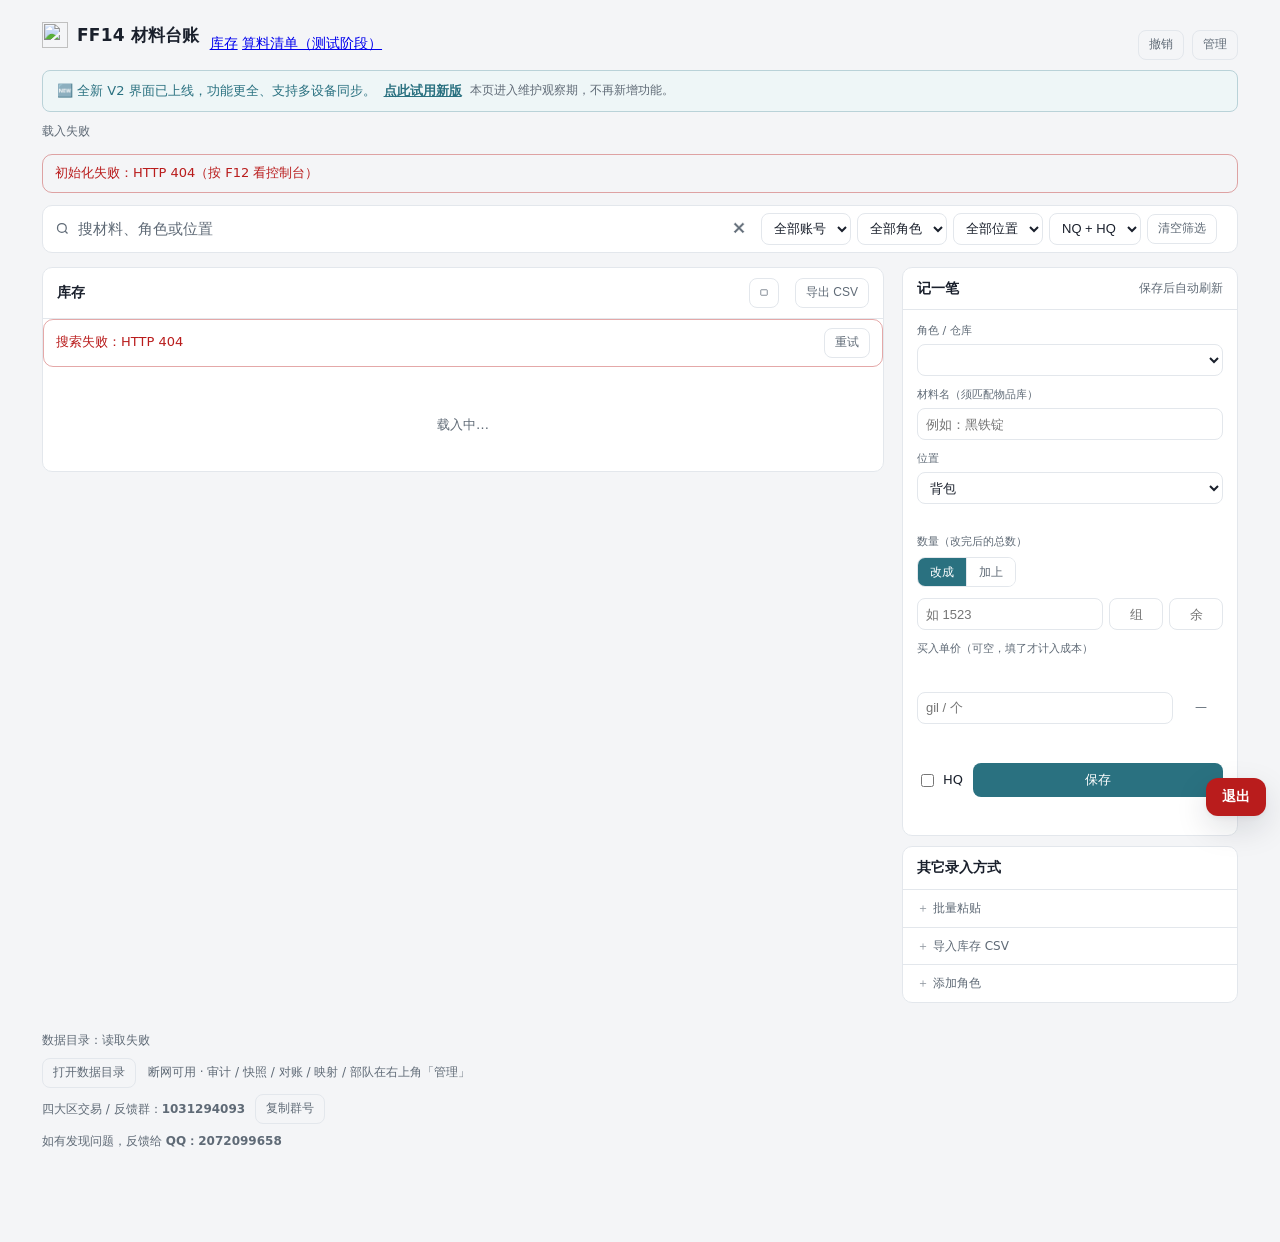
==== commit e8c831fc: "feat(0.12.5): V2 转正前端互链 + V1 观察期提示 转正的前端部分（后端 / 路由改服务 V2 归后端，见交接）： - V2 库存页顶栏加「旧版」→ /index.html - V2" ====
--- a/static/index.html
+++ b/static/index.html
@@ -518,6 +518,8 @@
     position: absolute; width: 1px; height: 1px; padding: 0; margin: -1px;
     overflow: hidden; clip: rect(0, 0, 0, 0); white-space: nowrap; border: 0;
   }
+  /* 非本机访问：隐藏 docs/API.md 标「本机」的入口 */
+  body.not-local [data-local-only] { display: none !important; }
   .exit-btn {
     position: fixed; right: 14px; bottom: 84px; z-index: 55;
     padding: 10px 16px; border-radius: 12px; border: 0;
@@ -880,6 +882,7 @@
       <button class="ghost" type="button" onclick="document.body.classList.add('manage-open')">管理</button>
     </div>
   </header>
+  <div style="background:#eef6f7;border:1px solid #b9d2d8;color:#2a7180;border-radius:8px;padding:10px 14px;margin:10px 0;font-size:13px;display:flex;align-items:center;gap:8px;flex-wrap:wrap">🆕 全新 V2 界面已上线，功能更全、支持多设备同步。<a href="/ff14-stock-v2.html" style="color:#2a7180;font-weight:600;text-decoration:underline">点此试用新版</a><span style="color:#5f6a76;font-size:12px">本页进入维护观察期，不再新增功能。</span></div>
   <div class="stats" id="stats">载入中…</div>
 
   <div class="banner err" id="boot-error" style="display:none">
@@ -1033,9 +1036,9 @@
   </div>
 
   <footer>
-    <div id="foot-path">数据目录：读取中…</div>
+    <div id="foot-path" data-local-only>数据目录：读取中…</div>
     <div style="margin-top:6px">
-      <button class="ghost" id="foot-open-dir">打开数据目录</button>
+      <button class="ghost" id="foot-open-dir" data-local-only>打开数据目录</button>
       <span class="muted" style="font-size:12px;margin-left:8px">断网可用 · 审计 / 快照 / 对账 / 映射 / 部队在右上角「管理」</span>
     </div>
     <div style="margin-top:6px;font-size:12px;color:var(--muted)">
@@ -1118,7 +1121,7 @@
         <input id="snap-note" type="text" placeholder="手动快照备注（可空）" style="flex:1;min-width:160px" />
         <button class="ghost" id="snap-create">立即打快照</button>
         <button class="ghost" id="snap-refresh">刷新</button>
-        <button class="ghost" id="snap-cleanup" style="display:none">清理旧快照</button>
+        <button class="ghost" id="snap-cleanup" style="display:none" data-local-only>清理旧快照</button>
       </div>
       <div id="snap-list"></div>
       <div id="snap-preview" style="display:none"></div>
@@ -1151,7 +1154,7 @@
       </div>
     </div>
 
-    <div class="panel" id="lan-panel" data-manage-tab="settings">
+    <div class="panel" id="lan-panel" data-manage-tab="settings" data-local-only>
       <div class="hd"><b>手机访问</b><span id="lan-hint"></span></div>
       <div style="padding:10px 14px 12px;font-size:13px">
         <label class="check" style="display:flex;align-items:center;gap:8px">
@@ -1213,7 +1216,7 @@
       <div id="pending-body"><div class="muted" style="padding:12px 14px;font-size:12px">读取中…</div></div>
     </div>
 
-    <div class="panel" id="guard-panel" data-manage-tab="tools">
+    <div class="panel" id="guard-panel" data-manage-tab="tools" data-local-only>
       <div class="hd"><b>数据急救</b><span id="guard-hint"></span>
         <button class="ghost" id="guard-backup">立即备份</button>
       </div>
@@ -1256,7 +1259,7 @@
 </aside>
 
 <div class="toast" id="toast"></div>
-<button type="button" class="exit-btn" id="exit-btn" title="退出程序（两次点击确认）">退出</button>
+<button type="button" class="exit-btn" id="exit-btn" title="退出程序（两次点击确认）" data-local-only>退出</button>
 <div id="live-status" class="sr-only" role="status" aria-live="polite" aria-atomic="true"></div>
 <div id="live-alert" class="sr-only" role="alert" aria-atomic="true"></div>
 <div class="picker-mask" id="safety-mask">
@@ -1302,7 +1305,7 @@
 
 <script>
 const $ = (sel) => document.querySelector(sel);
-const BUILD = "0.12.3";          // 与 app.py 的 VERSION 对齐；不一致说明后端没重启
+const BUILD = "0.12.4";          // 与 app.py 的 VERSION 对齐；不一致说明后端没重启
 
 // 隐私模式/存储被禁时 localStorage 会抛异常，统一兜底，不能让初始化白屏
 function lsGet(key) {
@@ -1354,6 +1357,7 @@
   }
 });
 let state = { characters: [], locations: [] };
+let isLocalClient = true;   // /api/state.local；false 时隐藏本机专用入口
 let csrfToken = "";   // 只在内存里；/api/state 下发，后端重启后靠 403 刷新
 let qtyIndex = Object.create(null);   // 当前搜索结果里每条库存的现有数量
 let searchTimer = null;
@@ -1574,6 +1578,8 @@
   ]);
   const chars = (cs && cs.characters) || [];
   state = Object.assign({}, s, { characters: chars });
+  isLocalClient = s.local !== false;
+  document.body.classList.toggle("not-local", !isLocalClient);
   csrfToken = s.csrf_token || csrfToken;
   const keepChar = $("#rec-character").value || lsGet("recChar") || "";
 
@@ -3502,10 +3508,10 @@
         behind +
         '<span class="snap-acts">' +
           '<button class="mini" data-snap-preview="' + esc(s.name) + '">查看</button>' +
-          '<button class="mini" data-snap-restore="' + esc(s.name) + '" data-behind="' + (s.behind_ops || 0) + '">恢复</button>' +
-          '<a class="mini" style="text-decoration:none" href="/api/snapshot/download?name=' +
+          '<button class="mini" data-snap-restore="' + esc(s.name) + '" data-behind="' + (s.behind_ops || 0) + '" data-local-only>恢复</button>' +
+          '<a class="mini" style="text-decoration:none" data-local-only href="/api/snapshot/download?name=' +
             encodeURIComponent(s.name) + '">下载</a>' +
-          '<button class="mini" data-snap-del="' + esc(s.name) + '">删</button>' +
+          '<button class="mini" data-snap-del="' + esc(s.name) + '" data-local-only>删</button>' +
         "</span></div>";
     }).join("");
   } catch (e) {
@@ -3704,6 +3710,7 @@
 }
 
 async function loadLan() {
+  if (!isLocalClient) return false;   // 本机专用面板已隐藏
   const body = $("#lan-body");
   try {
     const d = await getJSON("/api/lan");
@@ -4728,6 +4735,7 @@
 let dirInfo = null;
 
 async function loadDataDir() {
+  if (!isLocalClient) { dirInfo = null; return null; }
   try { dirInfo = await getJSON("/api/data-dir"); }
   catch (e) { dirInfo = null; }
   return dirInfo;
@@ -4736,6 +4744,7 @@
 async function loadGuardInfo() {
   const box = $("#guard-info");
   if (!box) return;
+  if (!isLocalClient) return;   // 本机专用面板已隐藏，不再发 403 请求
   await loadDataDir();
 
   if (!dirInfo) {
@@ -4943,8 +4952,6 @@
       else toast(d.error || "备份失败");
     } catch (err) { toast("备份失败：" + err.message); }
   });
-
-  loadGuardInfo();
 }
 
 /* ---------------- 成本总览 ---------------- */
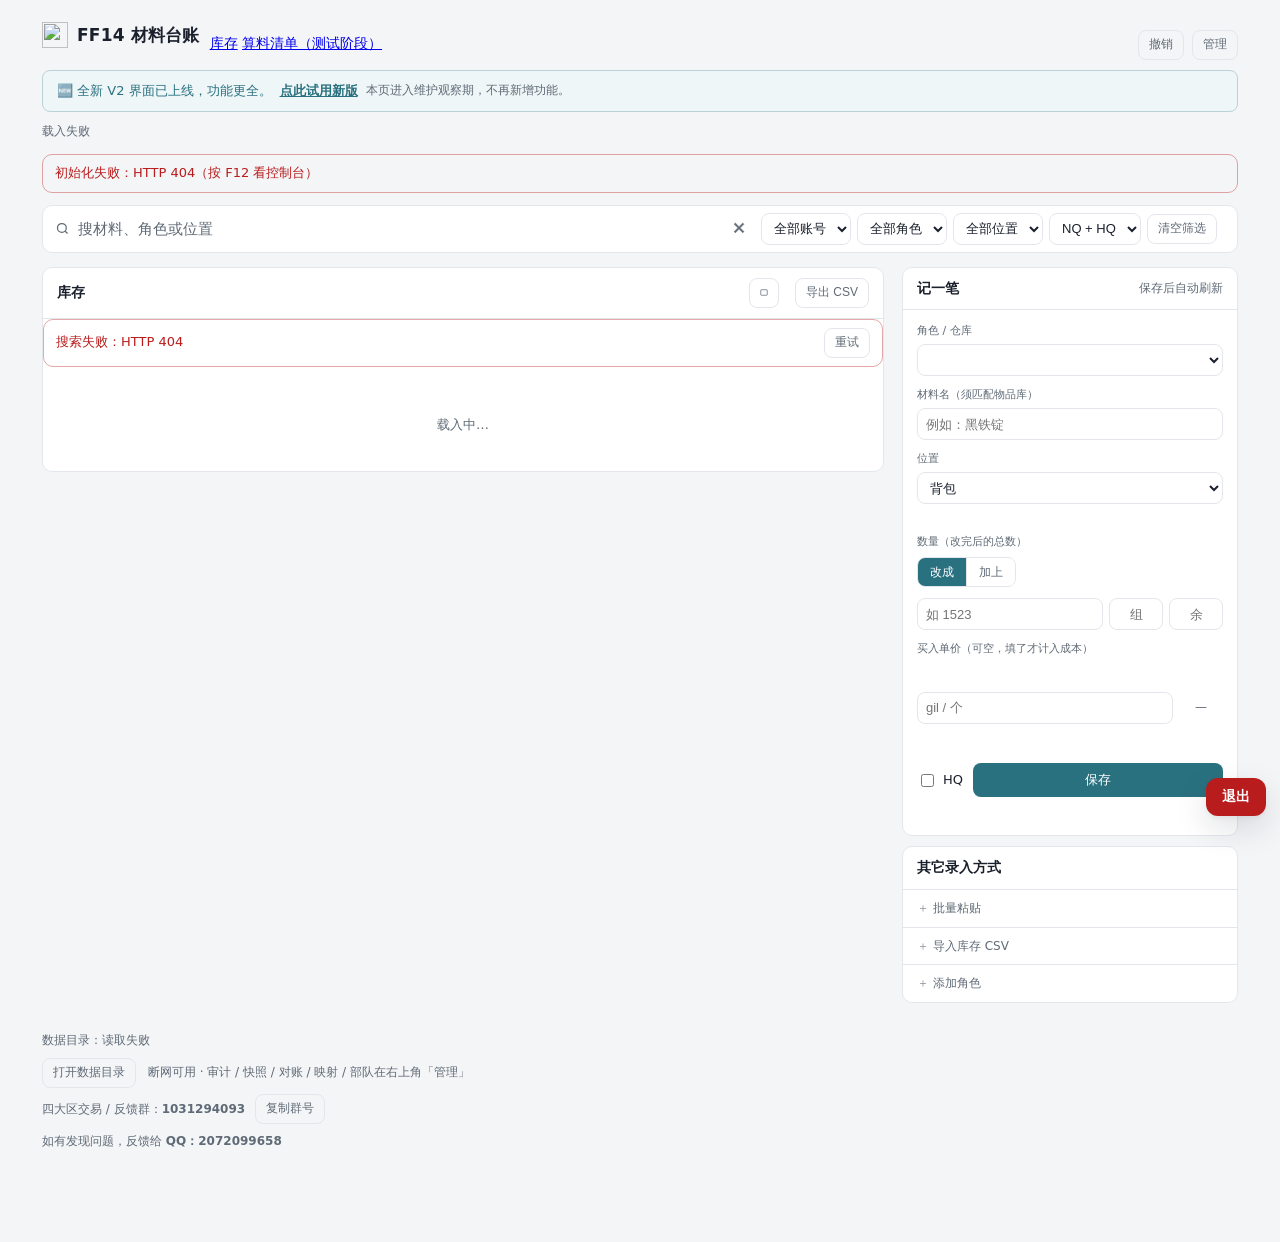
==== commit 0240017f: "fix: X-1 X-2 V1 回退链路与观察期提示 X-1：V1 两页库存导航与 hotkeys 库存页改指 /index.html，回退后不再被 / 吸到 V2。X-2：V1 库存页删「支持多设备" ====
--- a/static/index.html
+++ b/static/index.html
@@ -872,7 +872,7 @@
       <h1>FF14 材料台账</h1>
     </div>
     <nav class="pagenav" aria-label="页面切换">
-      <a href="/" class="on" aria-current="page" title="库存（Alt+1）">库存</a>
+      <a href="/index.html" class="on" aria-current="page" title="库存（Alt+1）">库存</a>
       <a href="/calculator.html" title="算料清单（测试阶段）">算料清单（测试阶段）</a>
     </nav>
     <span class="ver" id="ver"></span>
@@ -882,7 +882,7 @@
       <button class="ghost" type="button" onclick="document.body.classList.add('manage-open')">管理</button>
     </div>
   </header>
-  <div style="background:#eef6f7;border:1px solid #b9d2d8;color:#2a7180;border-radius:8px;padding:10px 14px;margin:10px 0;font-size:13px;display:flex;align-items:center;gap:8px;flex-wrap:wrap">🆕 全新 V2 界面已上线，功能更全、支持多设备同步。<a href="/ff14-stock-v2.html" style="color:#2a7180;font-weight:600;text-decoration:underline">点此试用新版</a><span style="color:#5f6a76;font-size:12px">本页进入维护观察期，不再新增功能。</span></div>
+  <div style="background:#eef6f7;border:1px solid #b9d2d8;color:#2a7180;border-radius:8px;padding:10px 14px;margin:10px 0;font-size:13px;display:flex;align-items:center;gap:8px;flex-wrap:wrap">🆕 全新 V2 界面已上线，功能更全。<a href="/ff14-stock-v2.html" style="color:#2a7180;font-weight:600;text-decoration:underline">点此试用新版</a><span style="color:#5f6a76;font-size:12px">本页进入维护观察期，不再新增功能。</span></div>
   <div class="stats" id="stats">载入中…</div>
 
   <div class="banner err" id="boot-error" style="display:none">
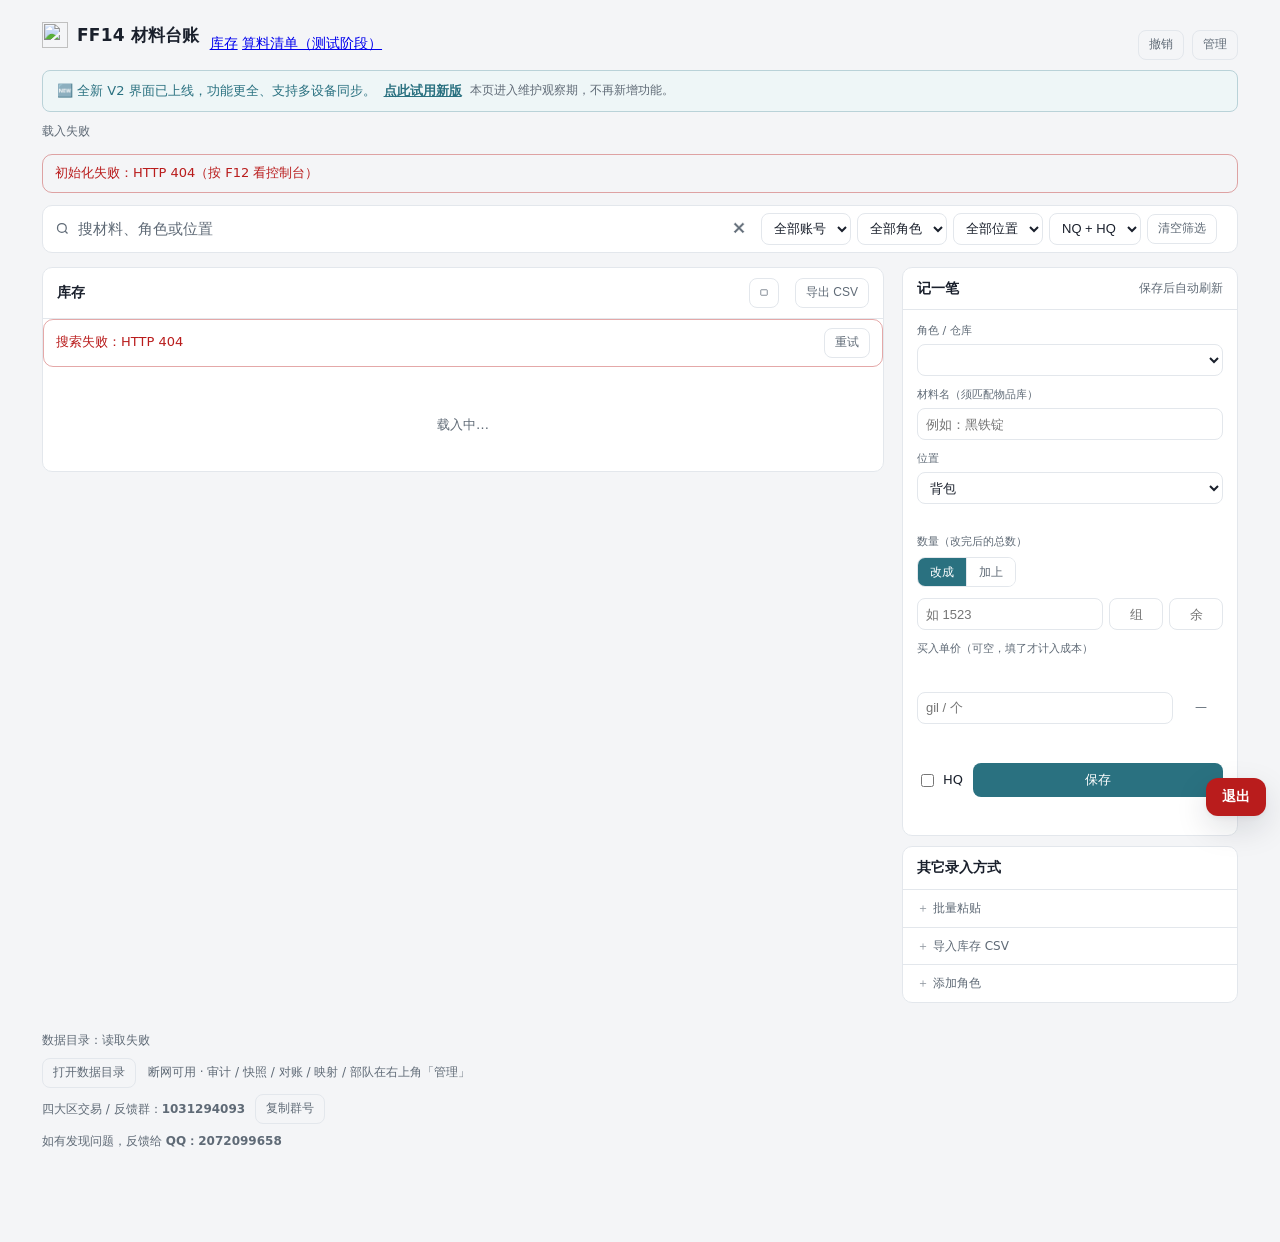
==== commit 9aa89f45: "feat: S2 清单同步前端接入 recipe-planner 工作清单与已保存清单改走服务器：payload 按 schema/targets/overrides/stockOn/targetSt" ====
--- a/static/index.html
+++ b/static/index.html
@@ -882,7 +882,7 @@
       <button class="ghost" type="button" onclick="document.body.classList.add('manage-open')">管理</button>
     </div>
   </header>
-  <div style="background:#eef6f7;border:1px solid #b9d2d8;color:#2a7180;border-radius:8px;padding:10px 14px;margin:10px 0;font-size:13px;display:flex;align-items:center;gap:8px;flex-wrap:wrap">🆕 全新 V2 界面已上线，功能更全。<a href="/ff14-stock-v2.html" style="color:#2a7180;font-weight:600;text-decoration:underline">点此试用新版</a><span style="color:#5f6a76;font-size:12px">本页进入维护观察期，不再新增功能。</span></div>
+  <div style="background:#eef6f7;border:1px solid #b9d2d8;color:#2a7180;border-radius:8px;padding:10px 14px;margin:10px 0;font-size:13px;display:flex;align-items:center;gap:8px;flex-wrap:wrap">🆕 全新 V2 界面已上线，功能更全、支持多设备同步。<a href="/ff14-stock-v2.html" style="color:#2a7180;font-weight:600;text-decoration:underline">点此试用新版</a><span style="color:#5f6a76;font-size:12px">本页进入维护观察期，不再新增功能。</span></div>
   <div class="stats" id="stats">载入中…</div>
 
   <div class="banner err" id="boot-error" style="display:none">
